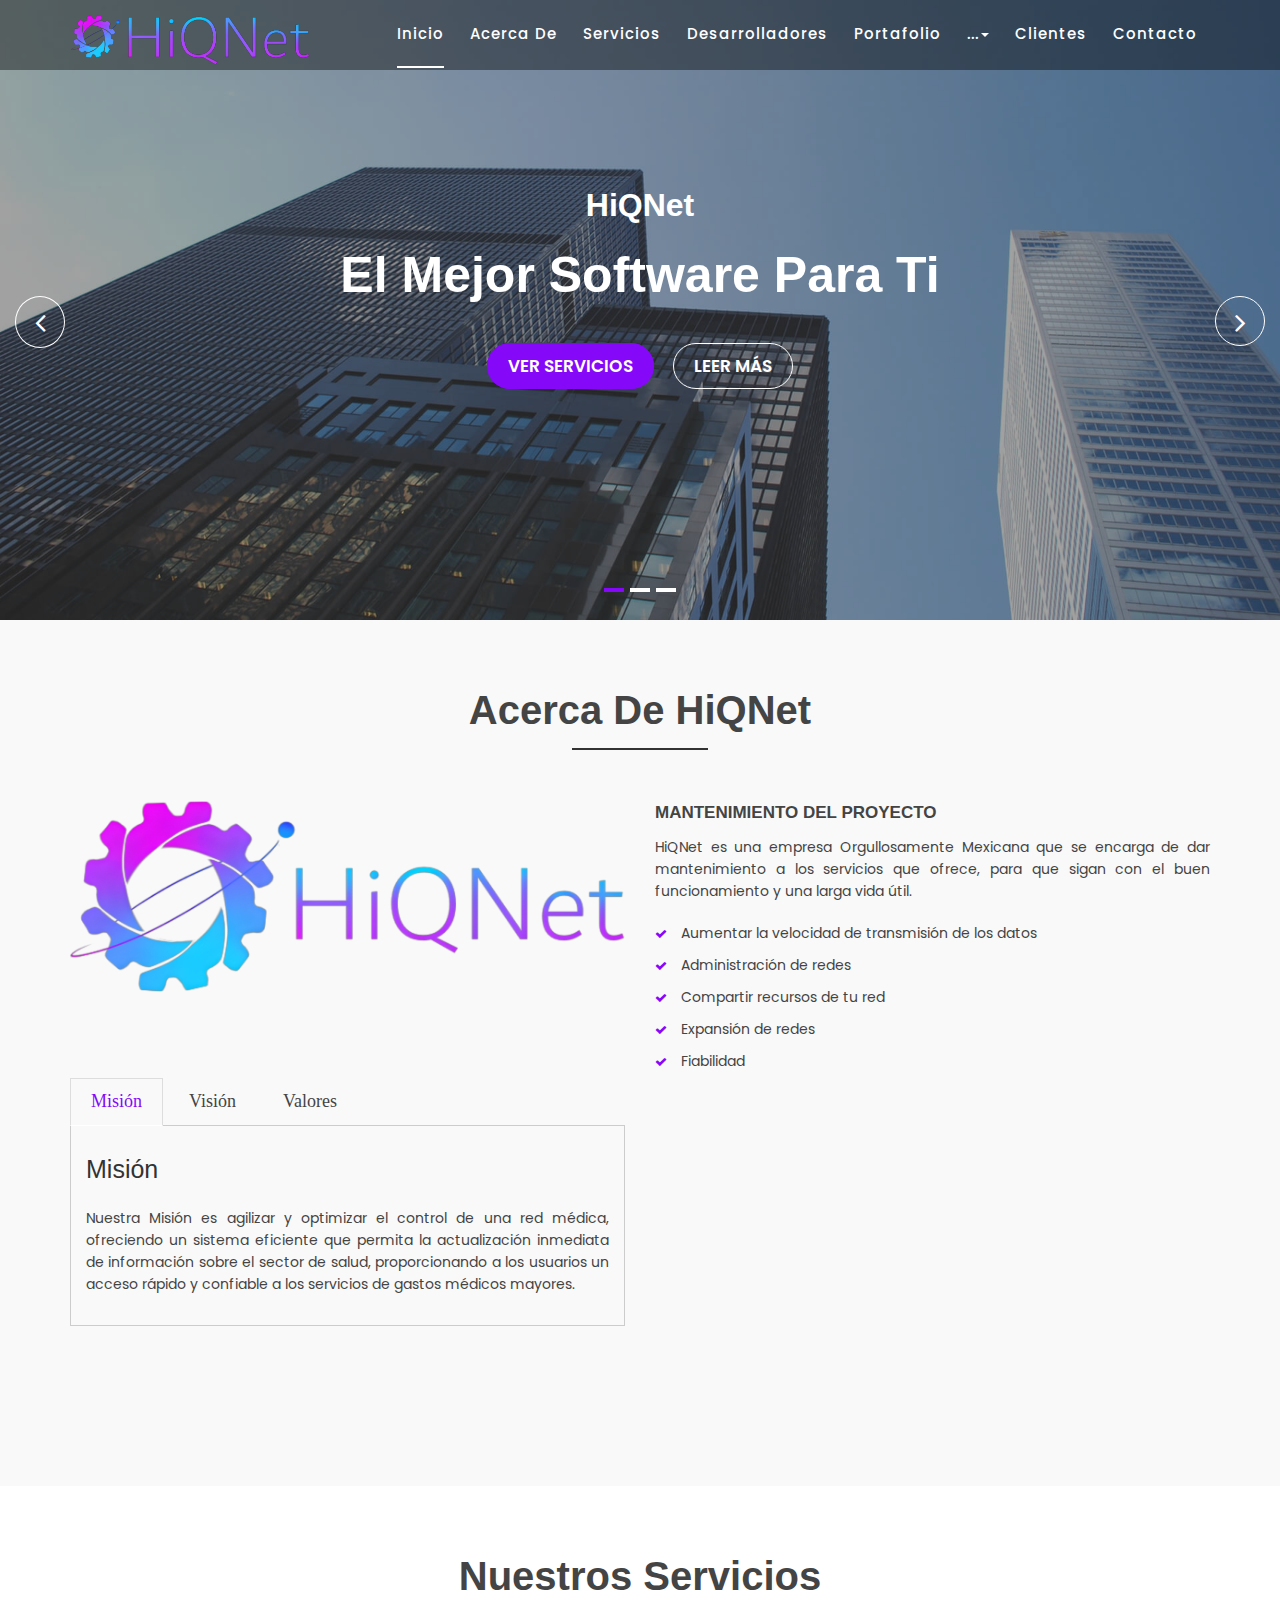
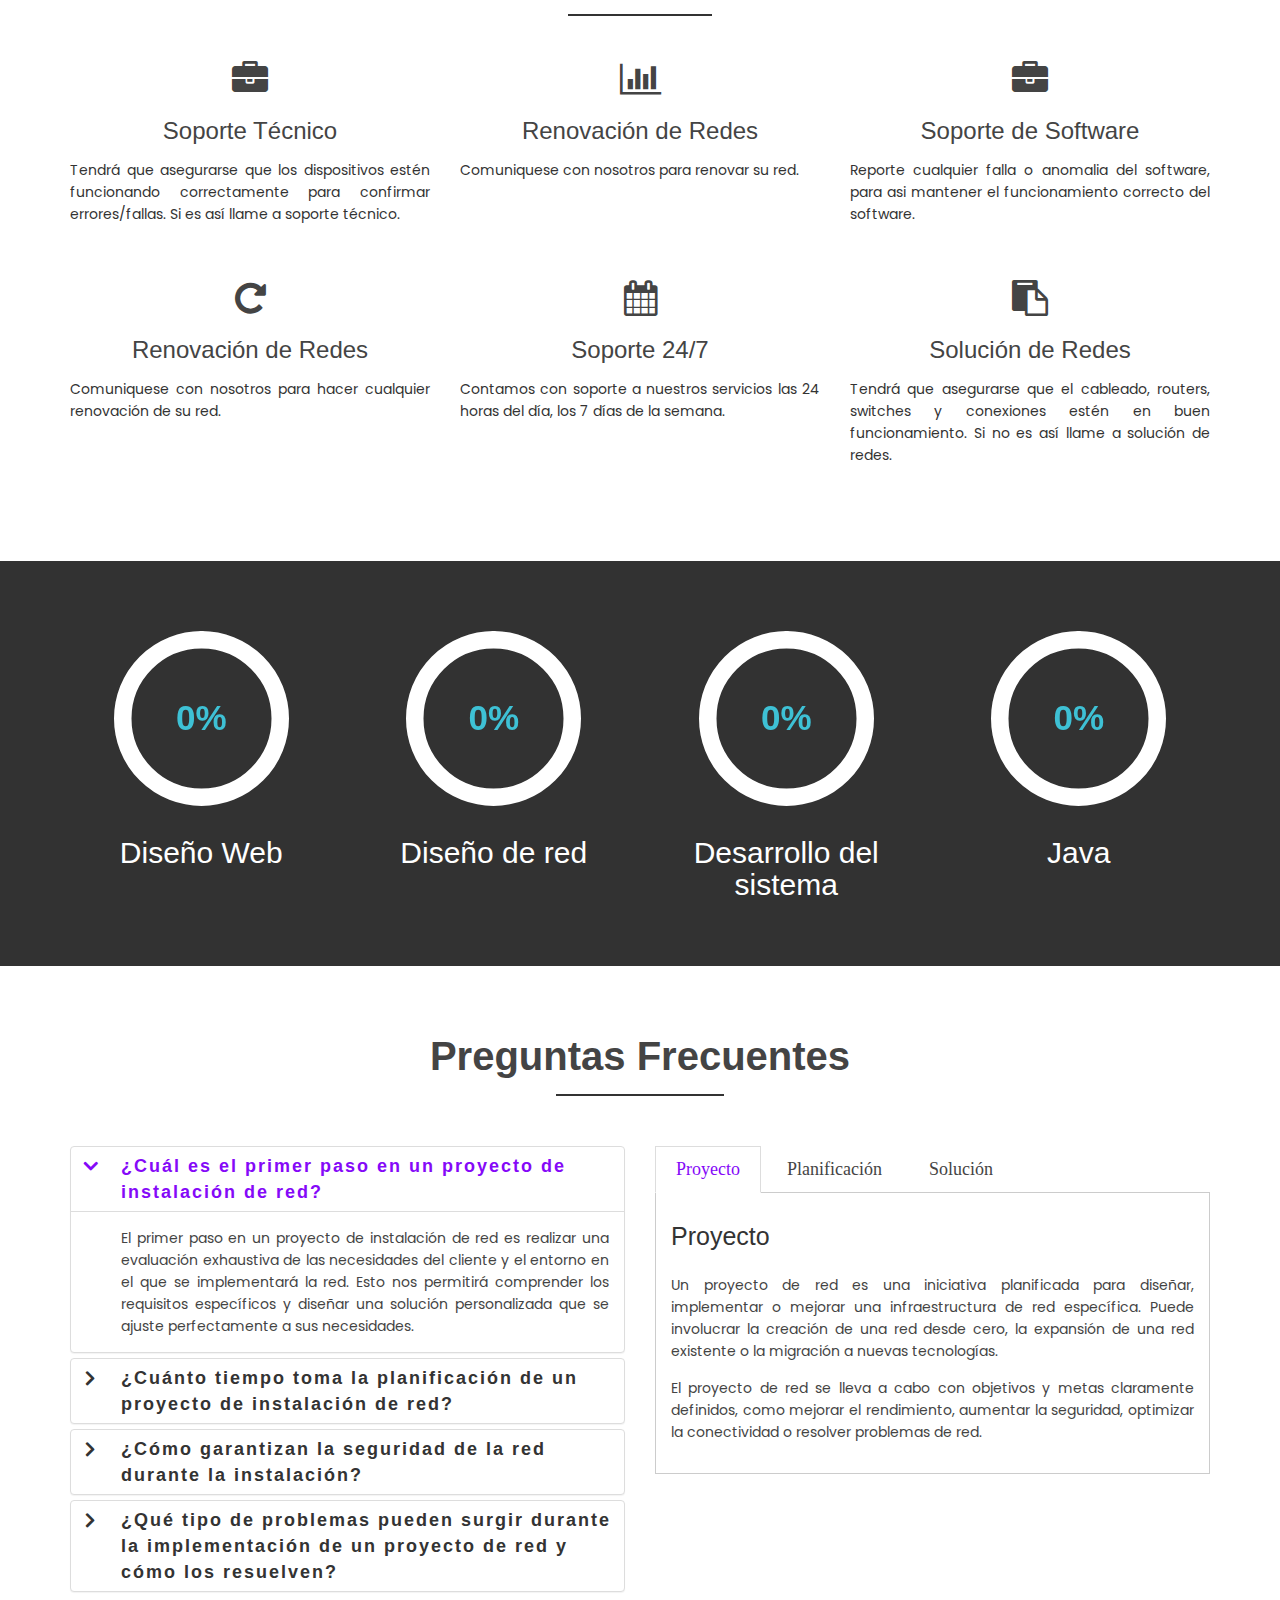
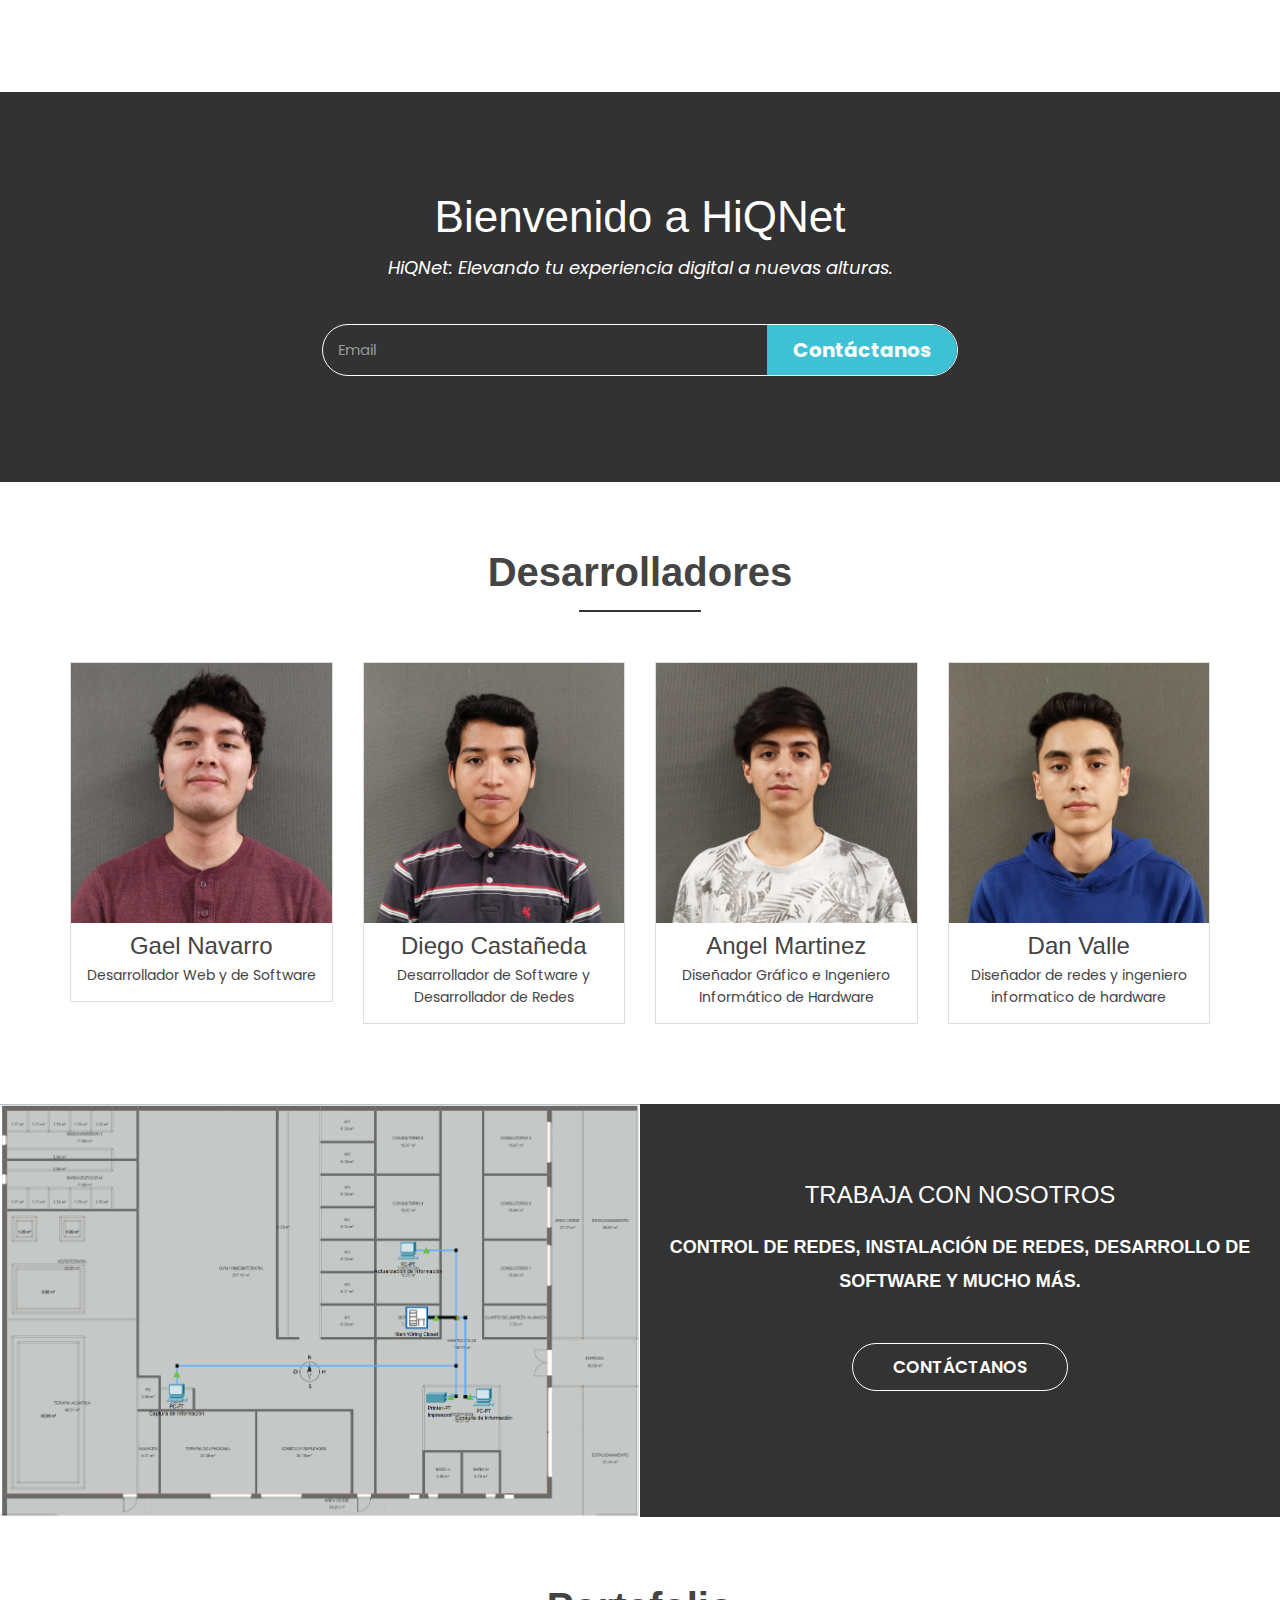
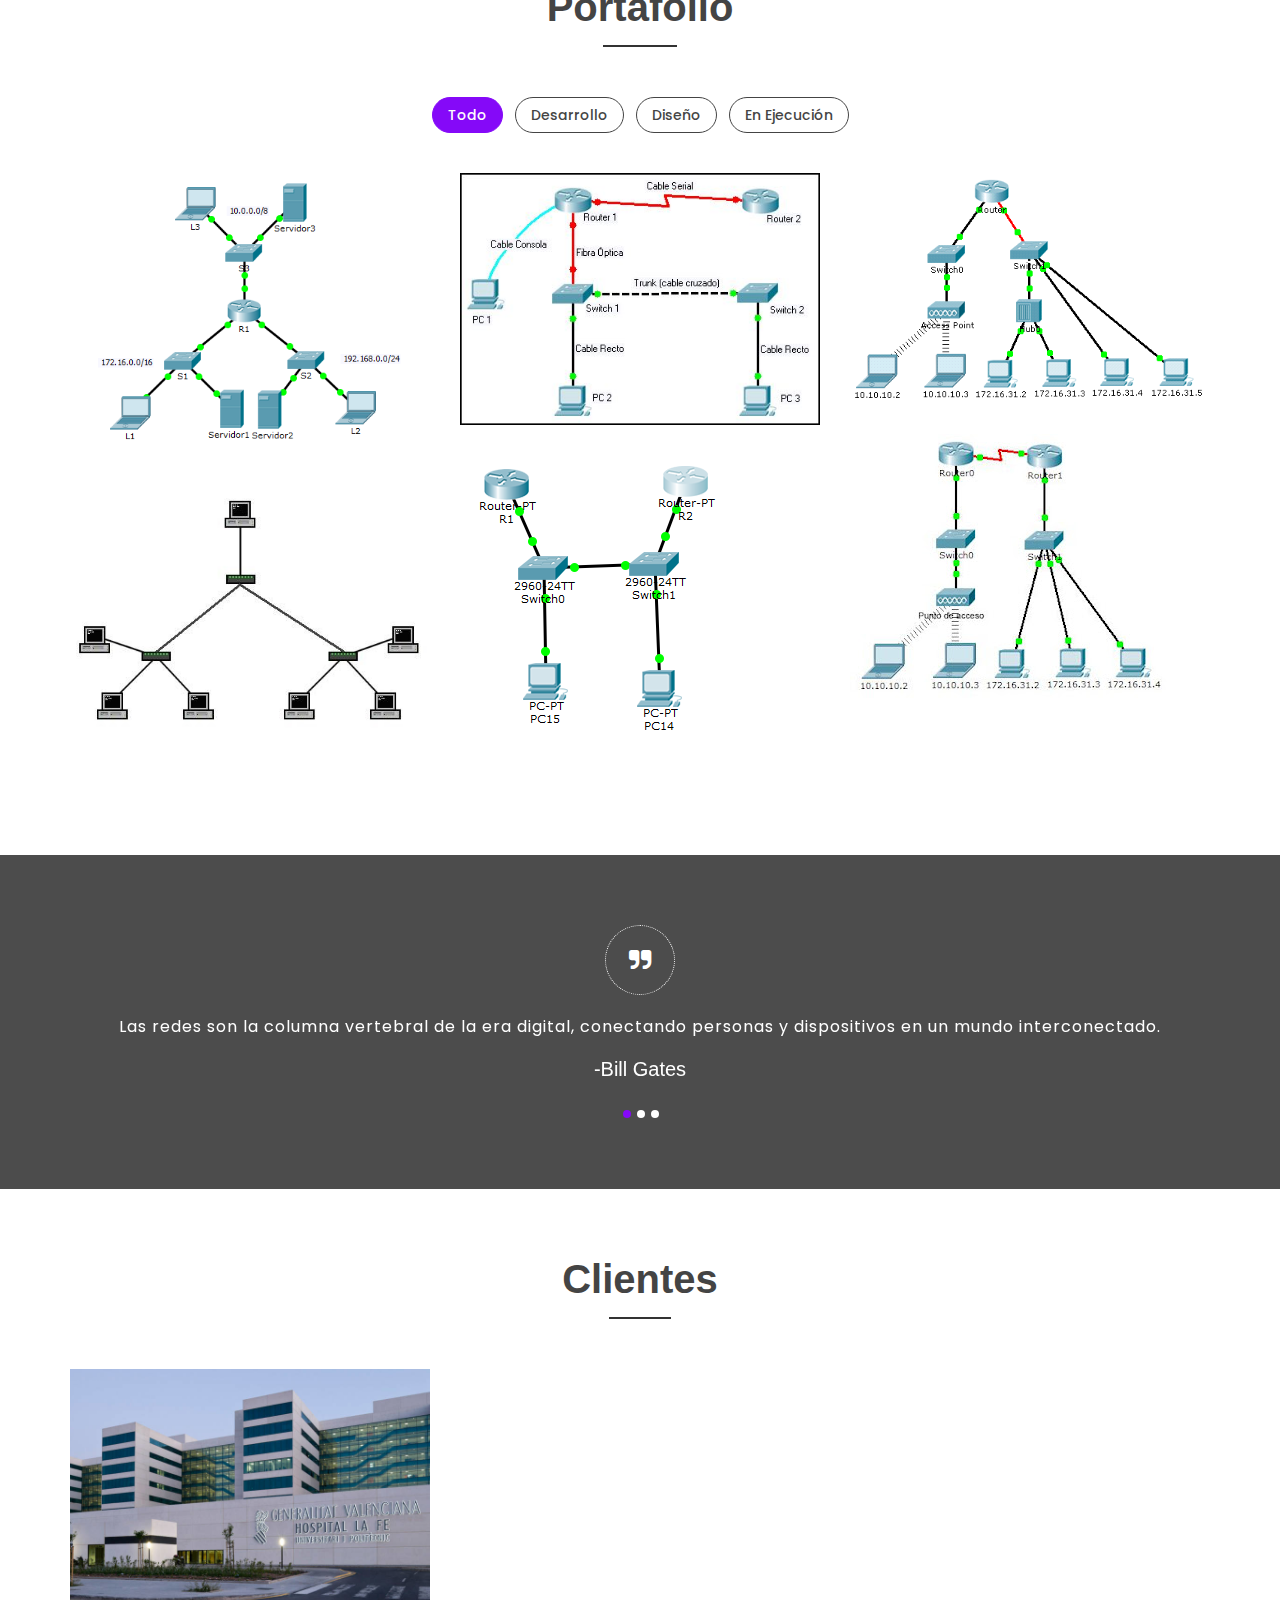
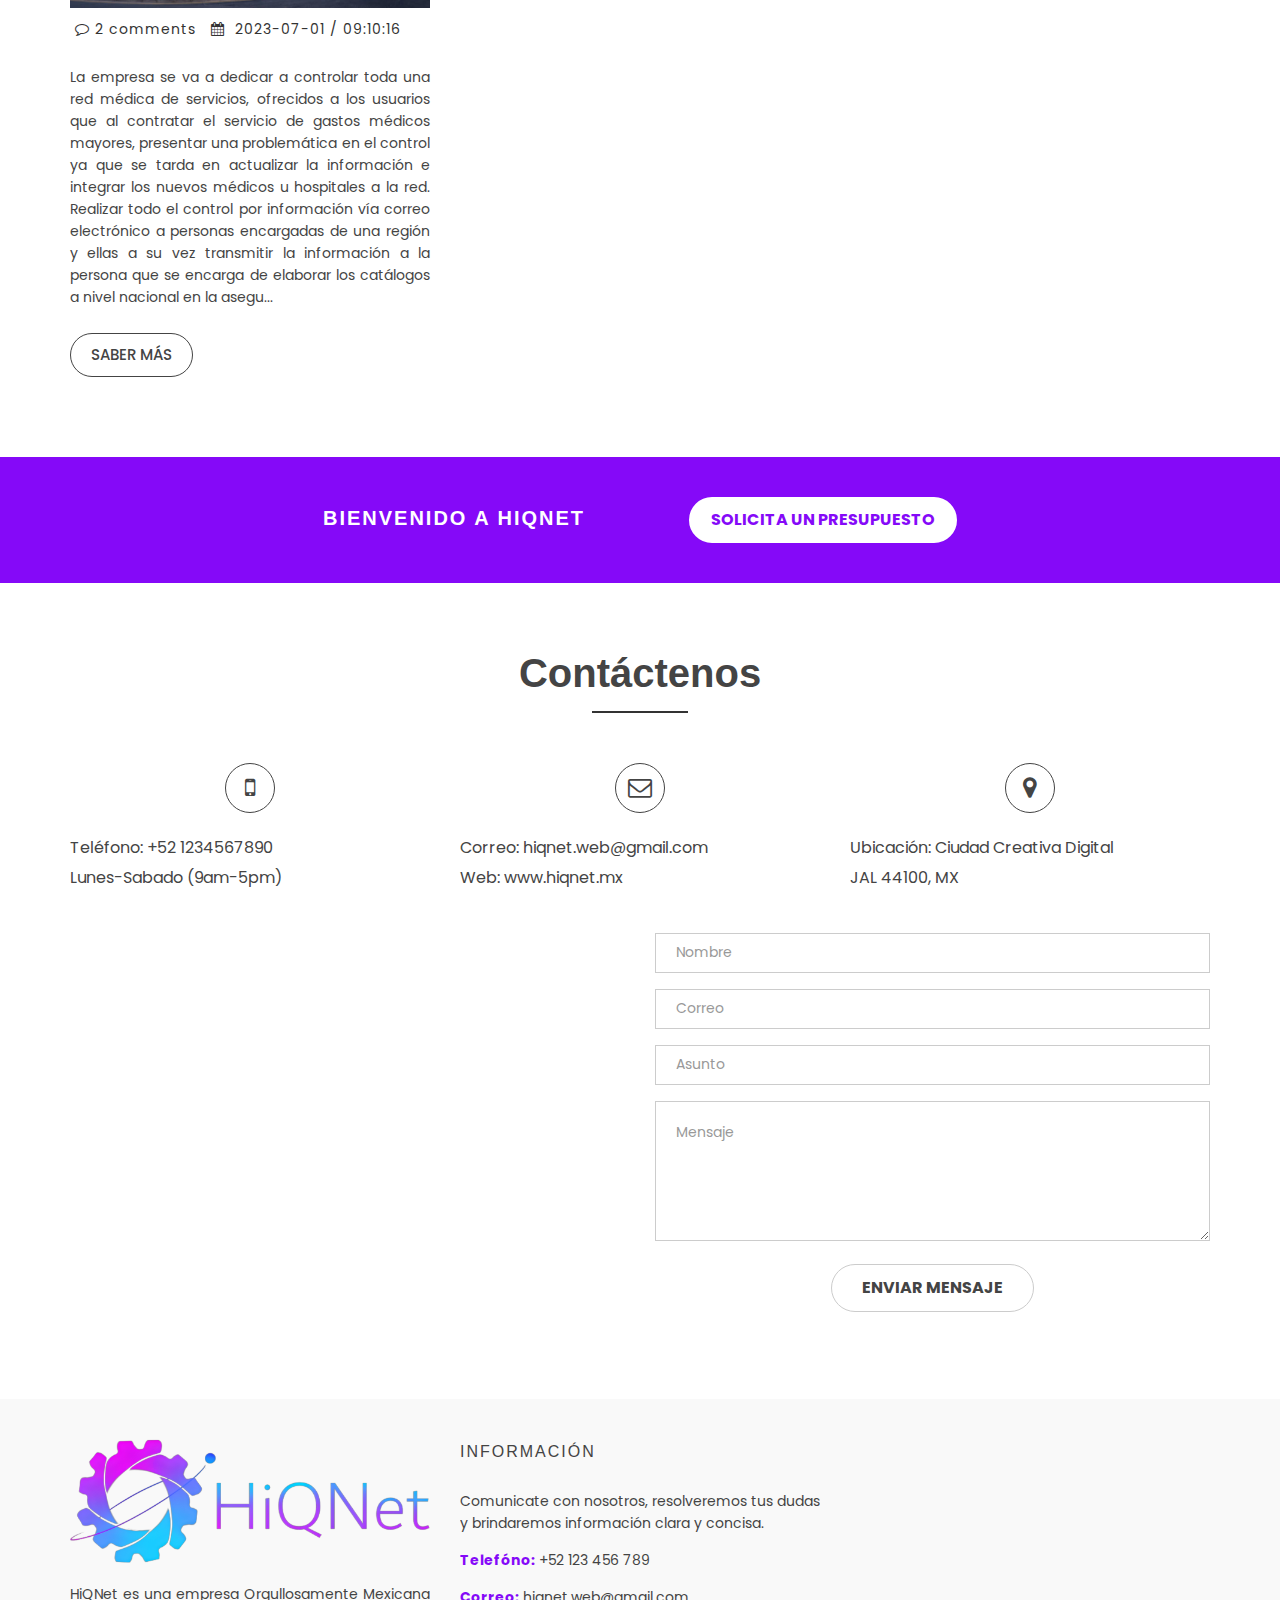
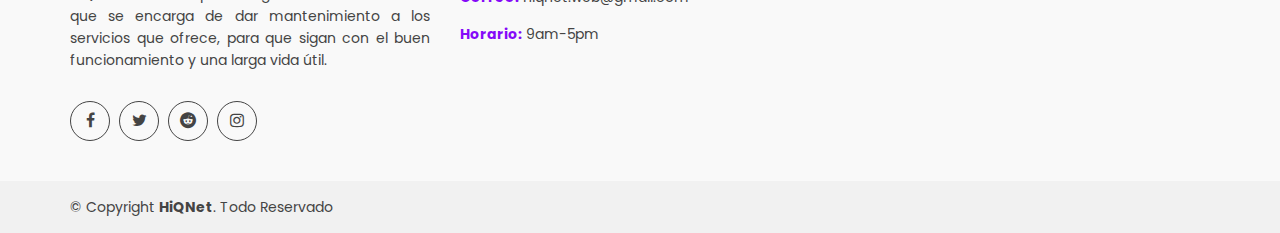
==== index.html @ 64ba93f2 "initial commit" ====
<!doctype html>
<html lang="en">
<head>
  <meta charset="utf-8">
  <title>HiQNet</title>
  <meta content="width=device-width, initial-scale=1.0" name="viewport">
  <meta content="" name="keywords">
  <meta content="" name="description">

  <!-- Favicons -->
  <link href="img/about/engranaje_minis.png" rel="icon">
  <link href="img/apple-touch-icon.png" rel="apple-touch-icon">

  <!-- Google Fonts -->
  <link rel="preconnect" href="https://fonts.googleapis.com">
  <link rel="preconnect" href="https://fonts.gstatic.com" crossorigin>
  <link href="https://fonts.googleapis.com/css2?family=Poppins:ital,wght@0,200;0,300;0,400;0,500;0,700;0,800;0,900;1,200;1,300;1,400;1,600&display=swap" rel="stylesheet">
  <!-- Bootstrap CSS File -->
  <link href="lib/bootstrap/css/bootstrap.min.css" rel="stylesheet">

  <!-- Librerias CSS -->
  <link href="lib/nivo-slider/css/nivo-slider.css" rel="stylesheet">
  <link href="lib/owlcarousel/owl.carousel.css" rel="stylesheet">
  <link href="lib/owlcarousel/owl.transitions.css" rel="stylesheet">
  <link href="lib/font-awesome/css/font-awesome.min.css" rel="stylesheet">
  <link href="lib/animate/animate.min.css" rel="stylesheet">
  <link href="lib/venobox/venobox.css" rel="stylesheet">

  <!-- Nivo Slider Theme -->
  <link href="css/nivo-slider-theme.css" rel="stylesheet">

  <!-- Main Css -->
  <link href="css/style.css" rel="stylesheet">

  <!-- Responsive Stylesheet File -->
  <link href="css/responsive.css" rel="stylesheet">
</head>

<body data-spy="scroll" data-target="#navbar-example">

  <div id="preloader"></div>

  <header>
    <!-- header-area start -->
    <div id="sticker" class="header-area">
      <div class="container">
        <div class="row">
          <div class="col-md-12 col-sm-12">

            <!-- Navigation -->
            <nav class="navbar navbar-default">
              <!-- Brand and toggle get grouped for better mobile display -->
              <div class="navbar-header">
                <button type="button" class="navbar-toggle collapsed" data-toggle="collapse" data-target=".bs-example-navbar-collapse-1" aria-expanded="false">
										<span class="sr-only">HiQNet</span>
										<span class="icon-bar"></span>
										<span class="icon-bar"></span>
										<span class="icon-bar"></span>
									</button>
                <!-- Brand -->
                <a class="navbar-brand page-scroll sticky-logo" href="index.html">
                  <h1><span></span></h1>
                  <!-- Uncomment below if you prefer to use an image logo -->
                  <img src="img/about/HiQNet3.webp" width= "240px" height="50px" alt="">
								</a>
              </div>
              <!-- Collect the nav links, forms, and other content for toggling -->
              <div class="collapse navbar-collapse main-menu bs-example-navbar-collapse-1" id="navbar-example">
                <ul class="nav navbar-nav navbar-right">
                  <li class="active">
                    <a class="page-scroll" href="#home">Inicio</a>
                  </li>
                  <li>
                    <a class="page-scroll" href="#about">Acerca de</a>
                  </li>
                  <li>
                    <a class="page-scroll" href="#services">Servicios</a>
                  </li>
                  <li>
                    <a class="page-scroll" href="#team">Desarrolladores</a>
                  </li>
                  <li>
                    <a class="page-scroll" href="#portfolio">Portafolio</a>
                  </li>

                  <li class="dropdown"><a href="#" class="dropdown-toggle" data-toggle="dropdown">...<span class="caret"></span></a>
                    <ul class="dropdown-menu" role="menu">
                      <li><a href=# >Sistema de Red Médica</a></li>
                      <li><a href=# >Pendiente...</a></li>
                    </ul>
                  </li>

                  <li>
                    <a class="page-scroll" href="#blog">Clientes</a>
                  </li>
                  <li>
                    <a class="page-scroll" href="#contact">Contacto</a>
                  </li>
                </ul>
              </div>
              <!-- navbar-collapse -->
            </nav>
            <!-- END: Navigation -->
          </div>
        </div>
      </div>
    </div>
    <!-- header-area end -->
  </header>
  <!-- header end -->

  <!-- Start Slider Area -->
  <div id="home" class="slider-area">
    <div class="bend niceties preview-2">
      <div id="ensign-nivoslider" class="slides">
        <img src="img/slider/slider1.jpg" alt="" title="#slider-direction-1" />
        <img src="img/slider/slider2.jpg" alt="" title="#slider-direction-2" />
        <img src="img/slider/slider3.jpg" alt="" title="#slider-direction-3" />
      </div>

      <!-- direction 1 -->
      <div id="slider-direction-1" class="slider-direction slider-one">
        <div class="container">
          <div class="row">
            <div class="col-md-12 col-sm-12 col-xs-12">
              <div class="slider-content">
                <!-- layer 1 -->
                <div class="layer-1-1 hidden-xs wow slideInDown" data-wow-duration="2s" data-wow-delay=".2s">
                  
                  <h2 class="title1">HiQNet</h2>
                </div>
                <!-- layer 2 -->
                <div class="layer-1-2 wow slideInUp" data-wow-duration="2s" data-wow-delay=".1s">
                  <h1 class="title2">El Mejor Software Para Ti</h1>
                </div>
                <!-- layer 3 -->
                <div class="layer-1-3 hidden-xs wow slideInUp" data-wow-duration="2s" data-wow-delay=".2s">
                  <a class="ready-btn right-btn page-scroll" href="#services">Ver Servicios</a>
                  <a class="ready-btn page-scroll" href="#about">Leer Más</a>
                </div>
              </div>
            </div>
          </div>
        </div>
      </div>

      <!-- direction 2 -->
      <div id="slider-direction-2" class="slider-direction slider-two">
        <div class="container">
          <div class="row">
            <div class="col-md-12 col-sm-12 col-xs-12">
              <div class="slider-content text-center">
                <!-- layer 1 -->
                <div class="layer-1-1 hidden-xs wow slideInUp" data-wow-duration="2s" data-wow-delay=".2s">
                  <h2 class="title1">HiQNet </h2>
                </div>
                <!-- layer 2 -->
                <div class="layer-1-2 wow slideInUp" data-wow-duration="2s" data-wow-delay=".1s">
                  <h1 class="title2">Elevando tu experiencia digital a nuevas alturas.</h1>
                </div>
                <!-- layer 3 -->
                <div class="layer-1-3 hidden-xs wow slideInUp" data-wow-duration="2s" data-wow-delay=".2s">
                  <a class="ready-btn right-btn page-scroll" href="#services">Ver Servicios</a>
                  <a class="ready-btn page-scroll" href="#about">Leer Más</a>
                </div>
              </div>
            </div>
          </div>
        </div>
      </div>

      <!-- direction 3 -->
      <div id="slider-direction-3" class="slider-direction slider-two">
        <div class="container">
          <div class="row">
            <div class="col-md-12 col-sm-12 col-xs-12">
              <div class="slider-content">
                <!-- layer 1 -->
                <div class="layer-1-1 hidden-xs wow slideInUp" data-wow-duration="2s" data-wow-delay=".2s">
                  <h2 class="title1"></h2>
                </div>
                <!-- layer 2 -->
                <div class="layer-1-2 wow slideInUp" data-wow-duration="2s" data-wow-delay=".1s">
                  <h1 class="title2">Confía en la red de expertos: HiQNet, la elección inteligente.</h1>
                </div>
                <!-- layer 3 -->
                <div class="layer-1-3 hidden-xs wow slideInUp" data-wow-duration="2s" data-wow-delay=".2s">
                  <a class="ready-btn right-btn page-scroll" href="#services">Ver Servicios</a>
                  <a class="ready-btn page-scroll" href="#about">Leer Más</a>
                </div>
              </div>
            </div>
          </div>
        </div>
      </div>
    </div>
  </div>
  <!-- End Slider Area -->

  <!-- Start About area -->
  <div id="about" class="about-area area-padding">
    <div class="container">
      <div class="row">
        <div class="col-md-12 col-sm-12 col-xs-12">
          <div class="section-headline text-center">
            <h2>Acerca de HiQNet</h2>
          </div>
        </div>
      </div>
      <div class="row">
        <!-- single-well start-->
        <div class="col-md-6 col-sm-6 col-xs-12">
          <div class="well-left">
            <div class="single-well">
              <a href="#">
                <img src="img/about/logo.webp" width= "700px"height="200px"alt="">
								</a>
            </div>
          </div>
        </div>
        <!-- single-well end-->
        <div class="col-md-6 col-sm-6 col-xs-12">
          <div class="well-middle">
            <div class="single-well">
              <a href="#">
                <h4 class="sec-head">Mantenimiento del Proyecto</h4>
              </a>
              <p>
                HiQNet es una empresa Orgullosamente Mexicana que se encarga de dar mantenimiento a los servicios que ofrece, para que sigan con el buen funcionamiento y una larga vida útil.
              </p>
              <ul>
                <li>
                  <i class="fa fa-check"></i> Aumentar la velocidad de transmisión de los datos
                </li>
                <li>
                  <i class="fa fa-check"></i> Administración de redes
                </li>
                <li>
                  <i class="fa fa-check"></i> Compartir recursos de tu red
                </li>
                <li>
                  <i class="fa fa-check"></i> Expansión de redes
                </li>
                <li>
                  <i class="fa fa-check"></i> Fiabilidad
                </li>
              </ul>
            </div>
          </div>
        </div>
        
        <!-- End col-->
        <div class="faq-area area-padding">
          <div class="container">
            <div class="row">
              <div class="col-md-12 col-sm-12 col-xs-12">
                <div class="section-headline text-center">
                </div>
              </div>
            </div>
            <div class="row">
              
              <div class="col-md-6 col-sm-6 col-xs-12">
                <div class="tab-menu">
                  <!-- Nav tabs -->
                  <ul class="nav nav-tabs" role="tablist">
                    <li class="active">
                      <a href="#p-view-1" role="tab" data-toggle="tab">Misión</a>
                    </li>
                    <li>
                      <a href="#p-view-2" role="tab" data-toggle="tab">Visión</a>
                    </li>
                    <li>
                      <a href="#p-view-3" role="tab" data-toggle="tab">Valores</a>
                    </li>
                  </ul>
                </div>
                <div class="tab-content">
                  <div class="tab-pane active" id="p-view-1">
                    <div class="tab-inner">
                      <div class="event-content head-team">
                        <h4>Misión</h4>
                        <p>Nuestra Misión es agilizar y optimizar
                          el control de una red médica,
                          ofreciendo un sistema eficiente que
                          permita la actualización inmediata de
                          información sobre el sector de salud,
                          proporcionando a los usuarios un
                          acceso rápido y confiable a los
                          servicios de gastos médicos mayores.</p>
                      </div>
                    </div>
                  </div>
                  <div class="tab-pane" id="p-view-2">
                    <div class="tab-inner">
                      <div class="event-content head-team">
                        <h4>Visión</h4>
                        <p>Nos esforzamos por convertirnos en líderes del control de redes
                          médicas, brindando soluciones tecnológicas que mejoren la
                          eficiencia y la calidad de los servicios de salud, y permitan la
                          atención médica más accesible y oportuna para los usuarios en
                          todo momento.
                          </p>
                      </div>
                    </div>
                  </div>
                  <div class="tab-pane" id="p-view-3">
                    <div class="tab-inner">
                      <div class="event-content head-team">
                        <h4>Valores</h4>
                        <br>
            <h4>Excelencia</h4>
            <p>
                Nos comprometemos a ofrecer soluciones de control de redes
                médicas que cumplan con los más altos estándares de calidad y precisión.
            </p>
            <h4>Agilidad</h4>
            <p>
                Buscamos agilizar los procesos de actualización de información médica,
                brindando un sistema que permita una rápida integración de nuevos hospitales y médicos a la red.
            </p>
            <h4>Confianza</h4>
            <p>
                Nos esforzamos por establecer relaciones sólidad con nuestros clientes y usuarios,
                garantizando la confidencialidad y seguridad de la información médica.
            </p>
            <h4>Innovación</h4>
            <p>
                Promovemos constantemente la innovación tecnológica para mejorar continuamente nuestros servicios
                y adaptamos las necesidades cambiantes del sector de la salud.
            </p>
            <h4>Colaboración</h4>
            <p>
                Fomentamos el trabajo en equipo y la colaboración con todos los actores involucrados en la red médica,
                buscando alcanzar objetivos comunes y brindar un servicio integral y coordinado.
            </p>
                      </div>
                    </div>
                  </div>
                </div>
              </div>
            </div>
            <!-- end Row -->
          </div>
        </div>
        <!-- End Faq Area -->
      </div>
    </div>
    
    
  </div>
  <!-- End About area -->

  <div id="services" class="services-area area-padding">
    <div class="container">
      <div class="row">
        <div class="col-md-12 col-sm-12 col-xs-12">
          <div class="section-headline services-head text-center">
            <h2>Nuestros Servicios</h2>
          </div>
        </div>
      </div>
      <div class="row text-center">
        <div class="services-contents">
          <!-- Start Left services -->
          <div class="col-md-4 col-sm-4 col-xs-12">
            <div class="about-move">
              <div class="services-details">
                <div class="single-services">
                  <a class="services-icon" href="#">
											<i class="fa fa-briefcase"></i>
										</a>
                  <h4>Soporte Técnico</h4>
                  <p>
                    Tendrá que asegurarse que los dispositivos estén funcionando correctamente para confirmar errores/fallas. Si es así llame a soporte técnico.
                  </p>
                </div>
              </div>
              <!-- end about-details -->
            </div>
          </div>
          <div class="col-md-4 col-sm-4 col-xs-12">
            <div class="about-move">
              <div class="services-details">
                <div class="single-services">
                  <a class="services-icon" href="#">
											<i class="fa fa-bar-chart"></i>
										</a>
                  <h4>Renovación de Redes</h4>
                  <p>
                    Comuniquese con nosotros para renovar su red.
                  </p>
                </div>
              </div>
              <!-- end about-details -->
            </div>
          </div>
          <div class="col-md-4 col-sm-4 col-xs-12">
            <div class="about-move">
              <div class="services-details">
                <div class="single-services">
                  <a class="services-icon" href="#">
											<i class="fa fa-briefcase"></i>
										</a>
                  <h4>Soporte de Software</h4>
                  <p>
                    Reporte cualquier falla o anomalia del software, para asi mantener el funcionamiento correcto del software.
                  </p>
                </div>
              </div>
              <!-- end about-details -->
            </div>
          </div>
          
          <div class="col-md-4 col-sm-4 col-xs-12">
            <div class="about-move">
              <div class="services-details">
                <div class="single-services">
                  <a class="services-icon" href="#">
							<i class="fa fa-repeat"></i>
										</a>
                  <h4>Renovación de Redes</h4>
                  <p>
                    Comuniquese con nosotros para hacer cualquier renovación de su red.
                  </p>
                </div>
              </div>
            </div>
          </div>
          <!-- End Left services -->
          <div class="col-md-4 col-sm-4 col-xs-12">
            <!-- end col-md-4 -->
            <div class=" about-move">
              <div class="services-details">
                <div class="single-services">
                  <a class="services-icon" href="#">
											<i class="fa fa-calendar"></i>
										</a>
                  <h4>Soporte 24/7</h4>
                  <p>
                    Contamos con soporte a nuestros servicios las 24 horas del día, los 7 días de la semana.
                  </p>
                </div>
              </div>
              <!-- end about-details -->
            </div>
          </div>
          
         
          <div class="col-md-4 col-sm-4 col-xs-12">
            <div class="about-move">
              <div class="services-details">
                <div class="single-services">
                  <a class="services-icon" href="#">
											<i class="fa fa-clipboard"></i>
										</a>
                  <h4>Solución de Redes</h4>
                  <p>
                    Tendrá que asegurarse que el cableado, routers, switches y conexiones estén en buen funcionamiento.
                    Si no es así llame a solución de redes.</p>
                </div>
              </div>
              <!-- end about-details -->
            </div>
          </div>
          
          
          <!-- End Left services -->
          
        </div>
      </div>
    </div>
  </div>
  <!-- End Service area -->

  <!-- our-skill-area start -->
  <div class="our-skill-area fix hidden-sm">
    <div class="test-overly"></div>
    <div class="skill-bg area-padding-2">
      <div class="container">
        <!-- section-heading end -->
        <div class="row">
          <div class="skill-text">
            <!-- single-skill start -->
            <div class="col-xs-12 col-sm-3 col-md-3 text-center">
              <div class="single-skill">
                <div class="progress-circular">
                  <input type="text" class="knob" value="0" data-rel="100" data-linecap="round" data-width="175" data-bgcolor="#fff" data-fgcolor="#3EC1D5" data-thickness=".20" data-readonly="true" disabled>
                  <h3 class="progress-h4">Diseño Web</h3>
                </div>
              </div>
            </div>
            <!-- single-skill end -->
            <!-- single-skill start -->
            <div class="col-xs-12 col-sm-3 col-md-3 text-center">
              <div class="single-skill">
                <div class="progress-circular">
                  <input type="text" class="knob" value="0" data-rel="100" data-linecap="round" data-width="175" data-bgcolor="#fff" data-fgcolor="#3EC1D5" data-thickness=".20" data-readonly="true" disabled>
                  <h3 class="progress-h4">Diseño de red</h3>
                </div>
              </div>
            </div>
            <!-- single-skill end -->
            <!-- single-skill start -->
            <div class="col-xs-12 col-sm-3 col-md-3 text-center">
              <div class="single-skill">
                <div class="progress-circular">
                  <input type="text" class="knob" value="0" data-rel="85" data-linecap="round" data-width="175" data-bgcolor="#fff" data-fgcolor="#3EC1D5" data-thickness=".20" data-readonly="true" disabled>
                  <h3 class="progress-h4">Desarrollo del sistema</h3>
                </div>
              </div>
            </div>
            <!-- single-skill end -->
            <!-- single-skill start -->
            <div class="col-xs-12 col-sm-3 col-md-3 text-center">
              <div class="single-skill">
                <div class="progress-circular">
                  <input type="text" class="knob" value="0" data-rel="85" data-linecap="round" data-width="175" data-bgcolor="#fff" data-fgcolor="#3EC1D5" data-thickness=".20" data-readonly="true" disabled>
                  <h3 class="progress-h4">Java</h3>
                </div>
              </div>
            </div>
            <!-- single-skill end -->
          </div>
        </div>
      </div>
    </div>
  </div>
  <!-- our-skill-area end -->

  <!-- Faq area start -->
  <div class="faq-area area-padding">
    <div class="container">
      <div class="row">
        <div class="col-md-12 col-sm-12 col-xs-12">
          <div class="section-headline text-center">
            <h2>Preguntas Frecuentes</h2>
          </div>
        </div>
      </div>
      <div class="row">
        <div class="col-md-6 col-sm-6 col-xs-12">
          <div class="faq-details">
            <div class="panel-group" id="accordion">
              <!-- Panel Default -->
              <div class="panel panel-default">
                <div class="panel-heading">
                  <h4 class="check-title">
											<a data-toggle="collapse" class="active" data-parent="#accordion" href="#check1">
                                                <span class="acc-icons"></span>¿Cuál es el primer paso en un proyecto de instalación de red?
											</a>
										</h4>
                </div>
                <div id="check1" class="panel-collapse collapse in">
                  <div class="panel-body">
                    <p>
                      El primer paso en un proyecto de instalación de red es realizar una evaluación exhaustiva de las necesidades del cliente y el entorno en el que se implementará la red. Esto nos permitirá comprender los requisitos específicos y diseñar una solución personalizada que se ajuste perfectamente a sus necesidades.
                    </p>
                  </div>
                </div>
              </div>
              <!-- End Panel Default -->
              <!-- Panel Default -->
              <div class="panel panel-default">
                <div class="panel-heading">
                  <h4 class="check-title">
											<a data-toggle="collapse" data-parent="#accordion" href="#check2">
                                                <span class="acc-icons"></span> ¿Cuánto tiempo toma la planificación de un proyecto de instalación de red?
											</a>
										</h4>
                </div>
                <div id="check2" class="panel-collapse collapse">
                  <div class="panel-body">
                    <p>
                      El tiempo de planificación varía según el alcance y la complejidad del proyecto. En general, la planificación puede llevar desde unos días hasta varias semanas, dependiendo de factores como el tamaño de la red, la infraestructura existente y los requisitos técnicos específicos del cliente.
                  </div>
                </div>
              </div>
              <!-- End Panel Default -->
              <!-- Panel Default -->
              <div class="panel panel-default">
                <div class="panel-heading">
                  <h4 class="check-title">
											<a data-toggle="collapse" data-parent="#accordion" href="#check3">
                                                <span class="acc-icons"></span>¿Cómo garantizan la seguridad de la red durante la instalación?
											</a>
										</h4>
                </div>
                <div id="check3" class="panel-collapse collapse ">
                  <div class="panel-body">
                    <p>
                      La seguridad es una prioridad en nuestros proyectos de instalación de red. Implementamos medidas de seguridad avanzadas, como firewalls, cifrado de datos y políticas de acceso restringido. Además, realizamos pruebas exhaustivas para identificar y solucionar posibles vulnerabilidades antes de que la red entre en funcionamiento.
                    </p>
                  </div>
                </div>
              </div>
              <!-- End Panel Default -->
              <!-- Panel Default -->
              <div class="panel panel-default">
                <div class="panel-heading">
                  <h4 class="check-title">
											<a data-toggle="collapse" data-parent="#accordion" href="#check4">
                                                <span class="acc-icons"></span>¿Qué tipo de problemas pueden surgir durante la implementación de un proyecto de red y cómo los resuelven?
											</a>
										</h4>
                </div>
                <div id="check4" class="panel-collapse collapse">
                  <div class="panel-body">
                    <p>
                      Durante la implementación, pueden surgir problemas como incompatibilidad de dispositivos, interferencia de señal o problemas de rendimiento. Nuestro equipo técnico altamente capacitado cuenta con la experiencia para resolver estos problemas de manera rápida y eficiente, utilizando herramientas de diagnóstico avanzadas y ajustando la configuración de la red según sea necesario.
                    </p>
                  </div>
                </div>
              </div>
              <!-- End Panel Default -->
            </div>
          </div>
        </div>
        <div class="col-md-6 col-sm-6 col-xs-12">
          <div class="tab-menu">
            <!-- Nav tabs -->
            <ul class="nav nav-tabs" role="tablist">
              <li class="active">
                <a href="#p-view-4" role="tab" data-toggle="tab">Proyecto</a>
              </li>
              <li>
                <a href="#p-view-5" role="tab" data-toggle="tab">Planificación</a>
              </li>
              <li>
                <a href="#p-view-6" role="tab" data-toggle="tab">Solución</a>
              </li>
            </ul>
          </div>
          <div class="tab-content">
            <div class="tab-pane active" id="p-view-4">
              <div class="tab-inner">
                <div class="event-content head-team">
                  <h4>Proyecto</h4>
                  <p>
                    Un proyecto de red es una iniciativa planificada para diseñar, implementar o mejorar una infraestructura de red específica. Puede involucrar la creación de una red desde cero, la expansión de una red existente o la migración a nuevas tecnologías.
                  </p>
                  <p>
                    El proyecto de red se lleva a cabo con objetivos y metas claramente definidos, como mejorar el rendimiento, aumentar la seguridad, optimizar la conectividad o resolver problemas de red.
                  </p>
                </div>
              </div>
            </div>
            <div class="tab-pane" id="p-view-5">
              <div class="tab-inner">
                <div class="event-content head-team">
                  <h4>Planificación</h4>
                  <p>
                    La planificación de red es un proceso crucial en el que se definen los detalles y requisitos para el diseño y la implementación de la infraestructura de red. Implica determinar la topología de red, la ubicación de dispositivos, los protocolos a utilizar, el tipo de cableado y otros componentes necesarios para asegurar que la red funcione de manera eficiente y cumpla con las necesidades del cliente.
                  </p>
                  <p>
                    La planificación de red tiene en cuenta la escalabilidad, la redundancia y la seguridad.
                </p>
                </div>
              </div>
            </div>
            <div class="tab-pane" id="p-view-6">
              <div class="tab-inner">
                <div class="event-content head-team">
                  <h4>Solución</h4>
                  <p>
                    La solución de red se refiere al enfoque integral y personalizado que se adopta para abordar los desafíos específicos de una red. Esto implica seleccionar los equipos y dispositivos de red adecuados, configurarlos de manera óptima y garantizar una integración eficiente con la infraestructura existente. 
                  </p>
                  <p>
                    La solución de red también incluye la implementación de medidas de seguridad adecuadas para proteger la red contra amenazas y garantizar la continuidad del servicio.
                  </p>
                </div>
              </div>
            </div>
          </div>
        </div>
      </div>
      <!-- end Row -->
    </div>
  </div>
  <!-- End Faq Area -->

  <!-- Start Wellcome Area -->
  <div class="wellcome-area">
    <div class="well-bg">
      <div class="test-overly"></div>
      <div class="container">
        <div class="row">
          <div class="col-md-12 col-sm-12 col-xs-12">
            <div class="wellcome-text">
              <div class="well-text text-center">
                <h2>Bienvenido a HiQNet</h2>
                <p class="frase">
                  HiQNet: Elevando tu experiencia digital a nuevas alturas.
                </p>
                <div class="subs-feilds">
                  <div class="suscribe-input">
                    <input type="email" class="email form-control width-80" id="sus_email" placeholder="Email">
                    <button type="submit" id="sus_submit" class="add-btn width-20">Contáctanos</button>
                    <div id="msg_Submit" class="h3 text-center hidden"></div>
                  </div>
                </div>
              </div>
            </div>
          </div>
        </div>
      </div>
    </div>
  </div>
  <!-- End Wellcome Area -->

  <!-- Start team Area -->
  <div id="team" class="our-team-area area-padding">
    <div class="container">
      <div class="row">
        <div class="col-md-12 col-sm-12 col-xs-12">
          <div class="section-headline text-center">
            <h2>Desarrolladores</h2>
          </div>
        </div>
      </div>
      <div class="row">
        <div class="team-top">
          <div class="col-md-3 col-sm-3 col-xs-12">
            <div class="single-team-member">
              <div class="team-img">
                <a href="#">
										<img src="img/team/gael.webp" alt="">
									</a>
                <div class="team-social-icon text-center">
                  <ul>
                    <li>
                      <a href="#">
													<i class="fa fa-facebook"></i>
												</a>
                    </li>
                    <li>
                      <a href="#">
													<i class="fa fa-twitter"></i>
												</a>
                    </li>
                    <li>
                      <a href="#">
													<i class="fa fa-instagram"></i>
												</a>
                    </li>
                  </ul>
                </div>
              </div>
              <div class="team-content text-center">
                <h4>Gael Navarro</h4>
                <p class="puesto">Desarrollador Web y de Software</p>
              </div>
            </div>
          </div>
          <!-- End column -->
          <div class="col-md-3 col-sm-3 col-xs-12">
            <div class="single-team-member">
              <div class="team-img">
                <a href="#">
										<img src="img/team/diego.webp" alt="">
									</a>
                <div class="team-social-icon text-center">
                  <ul>
                    <li>
                      <a href="#">
													<i class="fa fa-facebook"></i>
												</a>
                    </li>
                    <li>
                      <a href="#">
													<i class="fa fa-twitter"></i>
												</a>
                    </li>
                    <li>
                      <a href="#">
													<i class="fa fa-instagram"></i>
												</a>
                    </li>
                  </ul>
                </div>
              </div>
              <div class="team-content text-center">
                <h4>Diego Castañeda</h4>
                <p class="puesto">Desarrollador de Software y Desarrollador de Redes</p>
              </div>
            </div>
          </div>
          <!-- End column -->
          <div class="col-md-3 col-sm-3 col-xs-12">
            <div class="single-team-member">
              <div class="team-img">
                <a href="#">
										<img src="img/team/angel.webp" alt="">
									</a>
                <div class="team-social-icon text-center">
                  <ul>
                    <li>
                      <a href="#">
													<i class="fa fa-facebook"></i>
												</a>
                    </li>
                    <li>
                      <a href="#">
													<i class="fa fa-twitter"></i>
												</a>
                    </li>
                    <li>
                      <a href="#">
													<i class="fa fa-instagram"></i>
												</a>
                    </li>
                  </ul>
                </div>
              </div>
              <div class="team-content text-center">
                <h4>Angel Martinez</h4>
                <p class="puesto">Diseñador Gráfico e Ingeniero Informático de Hardware</p>
              </div>
            </div>
          </div>
          <!-- End column -->
          <div class="col-md-3 col-sm-3 col-xs-12">
            <div class="single-team-member">
              <div class="team-img">
                <a href="#">
										<img src="img/team/dan.webp" alt="">
									</a>
                <div class="team-social-icon text-center">
                  <ul>
                    <li>
                      <a href="#">
													<i class="fa fa-facebook"></i>
												</a>
                    </li>
                    <li>
                      <a href="#">
													<i class="fa fa-twitter"></i>
												</a>
                    </li>
                    <li>
                      <a href="#">
													<i class="fa fa-instagram"></i>
												</a>
                    </li>
                  </ul>
                </div>
              </div>
              <div class="team-content text-center">
                <h4>Dan Valle</h4>
                <p class="puesto">Diseñador de redes y ingeniero informatico de hardware</p>
              </div>
            </div>
          </div>
          <!-- End column -->
        </div>
      </div>
    </div>
  </div>
  <!-- End Team Area -->

  <!-- Start reviews Area -->
  <div class="reviews-area hidden-xs">
    <div class="work-us">
      <div class="work-left-text">
        <a href="#">
						<img src="img/about/2.png" alt="">
					</a>
      </div>
      <div class="work-right-text text-center">
        <h2>Trabaja con nosotros</h2>
        <h5>Control de redes, instalación de redes, desarrollo de software y mucho más.</h5>
        <a href="#contact" class="ready-btn">Contáctanos</a>
      </div>
    </div>
  </div>
  <!-- End reviews Area -->

  <!-- Start portfolio Area -->
  <div id="portfolio" class="portfolio-area area-padding fix">
    <div class="container">
      <div class="row">
        <div class="col-lg-12 col-md-12 col-sm-12 col-xs-12">
          <div class="section-headline text-center">
            <h2>Portafolio</h2>
          </div>
        </div>
      </div>
      <div class="row">
        <!-- Start Portfolio -page -->
        <div class="awesome-project-1 fix">
          <div class="col-lg-12 col-md-12 col-sm-12 col-xs-12">
            <div class="awesome-menu ">
              <ul class="project-menu">
                <li>
                  <a href="#" class="active" data-filter="*">Todo</a>
                </li>
                <li>
                  <a href="#" data-filter=".development">Desarrollo</a>
                </li>
                <li>
                  <a href="#" data-filter=".design">Diseño</a>
                </li>
                <li>
                  <a href="#" data-filter=".photo">En Ejecución</a>
                </li>
              </ul>
            </div>
          </div>
        </div>
        <div class="awesome-project-content">
          <!-- single-awesome-project start -->
          <div class="col-md-4 col-sm-4 col-xs-12 design development">
            <div class="single-awesome-project">
              <div class="awesome-img">
                <a href="#"><img src="img/portfolio/1.png" alt="" /></a>
                <div class="add-actions text-center">
                  <div class="project-dec">
                    <a class="venobox" data-gall="myGallery" href="img/portfolio/1.png">
                      <h4>Conmutación y Enrutamiento</h4>
                      <span>Red Lógica</span>
                    </a>
                  </div>
                </div>
              </div>
            </div>
          </div>
          <!-- single-awesome-project end -->
          <!-- single-awesome-project start -->
          <div class="col-md-4 col-sm-4 col-xs-12 photo">
            <div class="single-awesome-project">
              <div class="awesome-img">
                <a href="#"><img src="img/portfolio/2.jpg" alt="" /></a>
                <div class="add-actions text-center">
                  <div class="project-dec">
                    <a class="venobox" data-gall="myGallery" href="img/portfolio/2.jpg">
                      <h4>Armar Topologías de Red</h4>
                      <span>Packet Tracer</span>
                    </a>
                  </div>
                </div>
              </div>
            </div>
          </div>
          <!-- single-awesome-project end -->
          <!-- single-awesome-project start -->
          <div class="col-md-4 col-sm-4 col-xs-12 design">
            <div class="single-awesome-project">
              <div class="awesome-img">
                <a href="#"><img src="img/portfolio/3.png" alt="" /></a>
                <div class="add-actions text-center">
                  <div class="project-dec">
                    <a class="venobox" data-gall="myGallery" href="img/portfolio/3.png">
                      <h4>Identificar Direcciones MAC e IP</h4>
                      <span></span>
                    </a>
                  </div>
                </div>
              </div>
            </div>
          </div>
          <!-- single-awesome-project end -->
          <!-- single-awesome-project start -->
          <div class="col-md-4 col-sm-4 col-xs-12 photo development">
            <div class="single-awesome-project">
              <div class="awesome-img">
                <a href="#"><img src="img/portfolio/4.jpg" alt="" /></a>
                <div class="add-actions text-center">
                  <div class="project-dec">
                    <a class="venobox" data-gall="myGallery" href="img/portfolio/4.jpg">
                      <h4>Configuración de instrucciones de direccionamiento IPv6</h4>
                      <span>Red Lógica</span>
                    </a>
                  </div>
                </div>
              </div>
            </div>
          </div>
          <!-- single-awesome-project end -->
          <!-- single-awesome-project start -->
          <div class="col-md-4 col-sm-4 col-xs-12 development">
            <div class="single-awesome-project">
              <div class="awesome-img">
                <a href="#"><img src="img/portfolio/5.png" alt="" /></a>
                <div class="add-actions text-center text-center">
                  <div class="project-dec">
                    <a class="venobox" data-gall="myGallery" href="img/portfolio/5.png">
                      <h4>Compartir ISP por Routers</h4>
                      <span>Red Lógica</span>
                    </a>
                  </div>
                </div>
              </div>
            </div>
          </div>
          <!-- single-awesome-project end -->
          <!-- single-awesome-project start -->
          <div class="col-md-4 col-sm-4 col-xs-12 design photo">
            <div class="single-awesome-project">
              <div class="awesome-img">
                <a href="#"><img src="img/portfolio/6.jpg" alt="" /></a>
                <div class="add-actions text-center">
                  <div class="project-dec">
                    <a class="venobox" data-gall="myGallery" href="img/portfolio/6.jpg">
                      <h4>Sistema</h4>
                      <span>Control de Red</span>
                    </a>
                  </div>
                </div>
              </div>
            </div>
          </div>
          <!-- single-awesome-project end -->
        </div>
      </div>
    </div>
  </div>
  <!-- awesome-portfolio end -->
  <!-- start pricing area 
  <div id="pricing" class="pricing-area area-padding">
    <div class="container">
      <div class="row">
        <div class="col-md-12 col-sm-12 col-xs-12">
          <div class="section-headline text-center">
            <h2>Pricing Table</h2>
          </div>
        </div>
      </div>
      <div class="row">
        <div class="col-md-4 col-sm-4 col-xs-12">
          <div class="pri_table_list">
            <h3>basic <br/> <span>$80 / month</span></h3>
            <ol>
              <li class="check">Online system</li>
              <li class="check cross">Full access</li>
              <li class="check">Free apps</li>
              <li class="check">Multiple slider</li>
              <li class="check cross">Free domin</li>
              <li class="check cross">Support unlimited</li>
              <li class="check">Payment online</li>
              <li class="check cross">Cash back</li>
            </ol>
            <button>sign up now</button>
          </div>
        </div>
        <div class="col-md-4 col-sm-4 col-xs-12">
          <div class="pri_table_list active">
            <span class="saleon">top sale</span>
            <h3>standard <br/> <span>$110 / month</span></h3>
            <ol>
              <li class="check">Online system</li>
              <li class="check">Full access</li>
              <li class="check">Free apps</li>
              <li class="check">Multiple slider</li>
              <li class="check cross">Free domin</li>
              <li class="check">Support unlimited</li>
              <li class="check">Payment online</li>
              <li class="check cross">Cash back</li>
            </ol>
            <button>sign up now</button>
          </div>
        </div>
        <div class="col-md-4 col-sm-4 col-xs-12">
          <div class="pri_table_list">
            <h3>premium <br/> <span>$150 / month</span></h3>
            <ol>
              <li class="check">Online system</li>
              <li class="check">Full access</li>
              <li class="check">Free apps</li>
              <li class="check">Multiple slider</li>
              <li class="check">Free domin</li>
              <li class="check">Support unlimited</li>
              <li class="check">Payment online</li>
              <li class="check">Cash back</li>
            </ol>
            <button>sign up now</button>
          </div>
        </div>
      </div>
    </div>
  </div>
 End pricing table area -->
  <!-- Start Testimonials -->
  <div class="testimonials-area">
    <div class="testi-inner area-padding">
      <div class="testi-overly"></div>
      <div class="container ">
        <div class="row">
          <div class="col-md-12 col-sm-12 col-xs-12">
            <!-- Start testimonials Start -->
            <div class="testimonial-content text-center">
              <a class="quate" href="#"><i class="fa fa-quote-right"></i></a>
              <!-- start testimonial carousel -->
              <div class="testimonial-carousel">
                <div class="single-testi">
                  <div class="testi-text">
                    <p class="frase">
                      Las redes son la columna vertebral de la era digital, conectando personas y dispositivos en un mundo interconectado.
                    </p>
                    <h6>-Bill Gates</h6>
                  </div>
                </div>
                <!-- End single item -->
                <div class="single-testi">
                  <div class="testi-text">
                    <p class="frase">
                      Una red bien diseñada es esencial para el éxito de cualquier empresa en la actualidad.
                    </p>
                    <h6>-Larry Page</h6>
                  </div>
                </div>
                <!-- End single item -->
                <div class="single-testi">
                  <div class="testi-text">
                    <p class="frase">
                      En el mundo de las redes, la colaboración es el camino hacia la innovación y el crecimiento.
                    </p>
                    <h6>-Reed Hastings</h6>
                  </div>
                </div>
                <!-- End single item -->
              </div>
            </div>
            <!-- End testimonials end -->
          </div>
          <!-- End Right Feature -->
        </div>
      </div>
    </div>
  </div>
  <!-- End Testimonials -->
  <!-- Start Blog Area -->
  <div id="blog" class="blog-area">
    <div class="blog-inner area-padding">
      <div class="blog-overly"></div>
      <div class="container ">
        <div class="row">
          <div class="col-md-12 col-sm-12 col-xs-12">
            <div class="section-headline text-center">
              <h2>Clientes</h2>
            </div>
          </div>
        </div>
        <div class="row">
          <!-- Start Left Blog -->
          <div class="col-md-4 col-sm-4 col-xs-12">
            <div class="single-blog">
              <div class="single-blog-img">
                <a href="blog.html">
										<img src="img/blog/hospital.jpeg" alt="">
									</a>
              </div>
              <div class="blog-meta">
                <span class="comments-type">
										<i class="fa fa-comment-o"></i>
										<a href="#">2 comments</a>
									</span>
                <span class="date-type">
										<i class="fa fa-calendar"></i>2023-07-01 / 09:10:16
									</span>
              </div>
              <div class="blog-text">
                <h4>
                        <a href="blog.html"></a>
									</h4>
                <p>
                  La empresa se va a dedicar a controlar toda una red médica de servicios, ofrecidos a los usuarios que al contratar el servicio de gastos médicos mayores, presentar una problemática en el control ya que se tarda en actualizar la información e integrar los nuevos médicos u hospitales a la red. Realizar todo el control por información vía correo electrónico a personas encargadas de una región y ellas a su vez transmitir la información a la persona que se encarga de elaborar los catálogos a nivel nacional en la asegu...
                </p>
              </div>
              <span>
									<a href="blog.html" class="ready-btn">Saber Más</a>
								</span>
            </div>
            <!-- Start single blog -->
          </div>
          <!-- End Left Blog-->
          <!-- Start Left Blog -->
        <!--  <div class="col-md-4 col-sm-4 col-xs-12">
            <div class="single-blog">
              <div class="single-blog-img">
                <a href="blog.html">
										<img src="img/blog/hospital.jpeg" alt="">
									</a>
              </div>
              <div class="blog-meta">
                <span class="comments-type">
										<i class="fa fa-comment-o"></i>
										<a href="#">130 comments</a>
									</span>
                <span class="date-type">
										<i class="fa fa-calendar"></i>2016-03-05 / 09:10:16
									</span>
              </div>
              <div class="blog-text">
                <h4>
                                        <a href="blog.html">Cliente2</a>
									</h4>
                <p>
                  
                </p>
              </div>
              <span>
									<a href="blog.html" class="ready-btn">Leer Más</a>
								</span>
            </div>
          </div>-->
          <!-- End Left Blog-->
          <!-- Start Right Blog-->
        <!--  <div class="col-md-4 col-sm-4 col-xs-12">
            <div class="single-blog">
              <div class="single-blog-img">
                <a href="blog.html">
										<img src="img/blog/3.jpg" alt="">
									</a>
              </div>
              <div class="blog-meta">
                <span class="comments-type">
										<i class="fa fa-comment-o"></i>
										<a href="#">10 comments</a>
									</span>
                <span class="date-type">
										<i class="fa fa-calendar"></i>2016-03-05 / 09:10:16
									</span>
              </div>
              <div class="blog-text">
                <h4>
                                        <a href="blog.html">Cliente3</a>
									</h4>
                <p>
                  
                </p>
              </div>
              <span>
									<a href="blog.html" class="ready-btn">Leer Más</a>
								</span>
            </div>
          </div>-->
          <!-- End Right Blog-->
        </div>
      </div>
    </div>
  </div>
  <!-- End Blog -->
  <!-- Start Suscrive Area -->
  <div class="suscribe-area">
    <div class="container">
      <div class="row">
        <div class="col-lg-12 col-md-12 col-sm-12 col-xs=12">
          <div class="suscribe-text text-center">
            <h3>Bienvenido a HiQNet</h3>
            <a class="sus-btn" href="#">Solicita un presupuesto</a>
          </div>
        </div>
      </div>
    </div>
  </div>
  <!-- End Suscrive Area -->
  <!-- Start contact Area -->
  <div id="contact" class="contact-area">
    <div class="contact-inner area-padding">
      <div class="contact-overly"></div>
      <div class="container ">
        <div class="row">
          <div class="col-md-12 col-sm-12 col-xs-12">
            <div class="section-headline text-center">
              <h2>Contáctenos</h2>
            </div>
          </div>
        </div>
        <div class="row">
          <!-- Start contact icon column -->
          <div class="col-md-4 col-sm-4 col-xs-12">
            <div class="contact-icon text-center">
              <div class="single-icon">
                <i class="fa fa-mobile"></i>
                <p>
                  Teléfono: +52 1234567890<br>
                  <span>Lunes-Sabado (9am-5pm)</span>
                </p>
              </div>
            </div>
          </div>
          <!-- Start contact icon column -->
          <div class="col-md-4 col-sm-4 col-xs-12">
            <div class="contact-icon text-center">
              <div class="single-icon">
                <i class="fa fa-envelope-o"></i>
                <p>
                  Correo: hiqnet.web@gmail.com<br>
                  <span>Web: www.hiqnet.mx</span>
                </p>
              </div>
            </div>
          </div>
          <!-- Start contact icon column -->
          <div class="col-md-4 col-sm-4 col-xs-12">
            <div class="contact-icon text-center">
              <div class="single-icon">
                <i class="fa fa-map-marker"></i>
                <p>
                  Ubicación: Ciudad Creativa Digital<br>
                  <span>JAL 44100, MX</span>
                </p>
              </div>
            </div>
          </div>
        </div>
        <div class="row">

          <!-- Start Google Map -->
          <div class="col-md-6 col-sm-6 col-xs-12">
            <!-- Start Map -->
            <iframe src="https://www.google.com/maps/embed?pb=!1m18!1m12!1m3!1d3138.893073010268!2d-103.34237955252102!3d20.677959231981756!2m3!1f0!2f0!3f0!3m2!1i1024!2i768!4f13.1!3m3!1m2!1s0x8428b1ee1b51c3bf%3A0x6852c63cb2c82d09!2sCiudad%20Creativa%20Digital.%20Primer%20Complejo!5e0!3m2!1ses-419!2smx!4v1687654016387!5m2!1ses-419!2smx" width="100%" height="380" frameborder="0" style="border:0;" allowfullscreen></iframe>
            <!-- End Map -->
          </div>
          <!-- End Google Map -->

          <!-- Start  contact -->
          <div class="col-md-6 col-sm-6 col-xs-12">
            <div class="form contact-form">
              <div id="sendmessage">Tu mensaje ha sido enviado correctamente. Gracias!</div>
              <div id="errormessage"></div>

              <form action='form.php' method='POST' role="form" class="contactForm">
                <div class="form-group">
                  <input type="text" name="name" class="form-control" id="name" placeholder="Nombre" data-rule="minlen:4" data-msg="Por favor, introduzca al menos 4 caracteres" />
                  <div class="validation"></div>
                </div>
                <div class="form-group">
                  <input type="email" class="form-control" name="email" id="email" placeholder="Correo" data-rule="email" data-msg="Introduzca una dirección de correo electrónico válida" />
                  <div class="validation"></div>
                </div>
                <div class="form-group">
                  <input type="text" class="form-control" name="subject" id="subject" placeholder="Asunto" data-rule="minlen:4" data-msg="Introduzca al menos 8 caracteres de asunto" />
                  <div class="validation"></div>
                </div>
                <div class="form-group">
                  <textarea class="form-control" name="message" rows="5" data-rule="required" data-msg="Por favor, escriba algo para nosotros" placeholder="Mensaje"></textarea>
                  <div class="validation"></div>
                </div>
                <div class="text-center"><button type="submit">Enviar Mensaje</button></div>
              </form>
            </div>
          </div>

          <!-- End Left contact -->
        </div>
      </div>
    </div>
  </div>
  <!-- End Contact Area -->

  <!-- Start Footer bottom Area -->
  <footer>
    <div class="footer-area">
      <div class="container">
        <div class="row">
          <div class="col-md-4 col-sm-4 col-xs-12">
            <div class="footer-content">
              <div class="footer-head">
                <div class="footer-logo">
                  <h2><img src="img/about/logo.webp" width= "700px"height="200px"alt=""></h2>
                </div>

                <p> HiQNet es una empresa Orgullosamente Mexicana que se encarga de dar mantenimiento a los servicios que ofrece, para que sigan con el buen funcionamiento y una larga vida útil.
                </p>
                <div class="footer-icons">
                  <ul>
                    <li>
                      <a href="https://www.facebook.com/"><i class="fa fa-facebook"></i></a>
                    </li>
                    <li>
                      <a href="https://twitter.com/"><i class="fa fa-twitter"></i></a>
                    </li>
                    <li>
                      <a href="https://www.reddit.com/"><i class="fa fa-reddit"></i></a>
                    </li>
                    <li>
                      <a href="https://www.instagram.com/"><i class="fa fa-instagram"></i></a>
                    </li>
                  </ul>
                </div>
              </div>
            </div>
          </div>
          <!-- end single footer -->
          <div class="col-md-4 col-sm-4 col-xs-12">
            <div class="footer-content">
              <div class="footer-head">
                <h4>Información</h4>
                <p>
                  Comunicate con nosotros, resolveremos tus dudas y brindaremos información clara y concisa.
                </p>
                <div class="footer-contacts">
                  <p><span>Telefóno:</span> +52 123 456 789</p>
                  <p><span>Correo:</span> hiqnet.web@gmail.com</p>
                  <p><span>Horario:</span> 9am-5pm</p>
                </div>
              </div>
            </div>
          </div>
        </div>
      </div>
    </div>
    <div class="footer-area-bottom">
      <div class="container">
        <div class="row">
          <div class="col-md-12 col-sm-12 col-xs-12">
            <div class="copyright text-center">
              <p>
                &copy; Copyright <strong>HiQNet</strong>. Todo Reservado
              </p>
            </div>
          </div>
        </div>
      </div>
    </div>
  </footer>

  <a href="#" class="back-to-top"><i class="fa fa-chevron-up"></i></a>

  <!-- JavaScript Libraries -->
  <script src="lib/jquery/jquery.min.js"></script>
  <script src="lib/bootstrap/js/bootstrap.min.js"></script>
  <script src="lib/owlcarousel/owl.carousel.min.js"></script>
  <script src="lib/venobox/venobox.min.js"></script>
  <script src="lib/knob/jquery.knob.js"></script>
  <script src="lib/wow/wow.min.js"></script>
  <script src="lib/parallax/parallax.js"></script>
  <script src="lib/easing/easing.min.js"></script>
  <script src="lib/nivo-slider/js/jquery.nivo.slider.js" type="text/javascript"></script>
  <script src="lib/appear/jquery.appear.js"></script>
  <script src="lib/isotope/isotope.pkgd.min.js"></script>

  <!-- Contact Form JavaScript File -->
  <script src="contactform/contactform.js"></script>

  <script src="js/main.js"></script>
</body>

</html>
---- lib/venobox/venobox.css ----
/* ------ venobox.css --------*/
.vbox-overlay *, .vbox-overlay *:before, .vbox-overlay *:after{
    -webkit-backface-visibility: hidden;
    -webkit-box-sizing:border-box;
    -moz-box-sizing:border-box;
    box-sizing:border-box;

}
.vbox-overlay{
    display: -webkit-flex;
    display: flex;
    -webkit-flex-direction: column;
    flex-direction: column;
    -webkit-justify-content: center;
    justify-content: center;
    -webkit-align-items: center;
    align-items: center;
    position: fixed;
    left: 0;
    top: 0;
    bottom: 0;
    right: 0;
    z-index: 1040;
    -webkit-transform:translateZ(1000px);
    transform: translateZ(1000px);
    transform-style: preserve-3d;
}

/* ----- navigation ----- */
.vbox-title{
    width: 100%;
    height: 40px;
    float: left;
    text-align: center;
    line-height: 28px;
    font-size: 12px;
    padding: 6px 40px;
    overflow: hidden;
    position: fixed;
    display: none;
    left: 0;
    z-index: 1050;
}
.vbox-close{
    cursor: pointer;
    position: fixed;
    top: -1px;
    right: 0;
    width: 50px;
    height: 40px;
    padding: 6px;
    display: block;
    background-position:10px center;
    overflow: hidden;
    font-size: 24px;
    line-height: 1;
    text-align: center;
    z-index: 1050;
}
.vbox-num{
    cursor: pointer;
    position: fixed;
    left: 0;
    height: 40px;
    display: block;
    overflow: hidden;
    line-height: 28px;
    font-size: 12px;
    padding: 6px 10px;
    display: none;
    z-index: 1050;
}
/* ----- navigation ARROWS ----- */
.vbox-next, .vbox-prev{
    position: fixed;
    top: 50%;
    margin-top: -15px;
    overflow: hidden;
    cursor: pointer;
    display: block;
    width: 45px;
    height: 45px;
    z-index: 1050;
}
.vbox-next span, .vbox-prev span{
    position: relative;
    width: 20px;
    height: 20px;
    border: 2px solid transparent;
    border-top-color: #B6B6B6;
    border-right-color: #B6B6B6;
    text-indent: -100px;
    position: absolute;
    top: 4px;
    display: block;
}
.vbox-prev{
    left: 15px;
}
.vbox-next{
    right: 15px;
}
.vbox-prev span{
    left: 10px;
    -ms-transform: rotate(-135deg);
    -webkit-transform: rotate(-135deg);
    transform: rotate(-135deg);
}
.vbox-next span{
    -ms-transform: rotate(45deg);
    -webkit-transform: rotate(45deg);
    transform: rotate(45deg);
    right: 10px;
}
/* ------- inline window ------ */
.vbox-inline{
    width: 420px;
    height: 315px;
    height: 70vh;
    padding: 10px;
    background: #fff;
    margin: 0 auto;
    overflow: auto;
    text-align: left;
}
/* ------- Video & iFrames window ------ */
.venoframe{
    max-width: 100%;
    width: 100%;
    border: none;
    width: 100%;
    height: 260px;
    height: 70vh;
}
.venoframe.vbvid{
    height: 260px;
}
@media (min-width: 768px) {
    .venoframe, .vbox-inline{
        width: 90%;
        height: 360px;
        height: 70vh;
    }
    .venoframe.vbvid{
        width: 640px;
        height: 360px;
    }
}
@media (min-width: 992px) {
    .venoframe, .vbox-inline{
        max-width: 1200px;
        width: 80%;
        height: 540px;
        height: 70vh;
    }
    .venoframe.vbvid{
        width: 960px;
        height: 540px;
    }
}
/*
Please do NOT edit this part!
or at least read this note: http://i.imgur.com/7C0ws9e.gif
*/
.vbox-open{
    overflow: hidden;
}
.vbox-container{
    position: absolute;
    left: 0;
    right: 0;
    top: 0;
    bottom: 0;
    overflow-x: hidden;
    overflow-y: scroll;
    overflow-scrolling: touch;
    -webkit-overflow-scrolling: touch;
    z-index: 20;
    max-height: 100%;

}

.vbox-content{
    text-align: center;
    float: left;
    width: 100%;
    position: relative;
    overflow: hidden;
    padding: 20px 10px;
}
.vbox-container img{
    max-width: 100%;
    height: auto;
}
.figlio{
    box-shadow: 0 0 12px rgba(0,0,0,0.19), 0 6px 6px rgba(0,0,0,0.23);
    max-width: 100%;
    text-align: initial;
}
img.figlio{
    -webkit-user-select: none;
-khtml-user-select: none;
-moz-user-select: none;
-o-user-select: none;
user-select: none;
}
.vbox-content.swipe-left{
    margin-left: -200px !important;
}
.vbox-content.swipe-right{
    margin-left: 200px !important;
}
.animated{
    webkit-transition: margin 300ms ease-out;
    transition: margin 300ms ease-out;
}
.animate-in{
    opacity: 1;
}
.animate-out{
    opacity: 0;
}
/* ---------- preloader ----------
 * SPINKIT
 * http://tobiasahlin.com/spinkit/
-------------------------------- */
.sk-double-bounce,.sk-rotating-plane{width:40px;height:40px;margin:40px auto}.sk-rotating-plane{background-color:#333;-webkit-animation:sk-rotatePlane 1.2s infinite ease-in-out;animation:sk-rotatePlane 1.2s infinite ease-in-out}@-webkit-keyframes sk-rotatePlane{0%{-webkit-transform:perspective(120px) rotateX(0) rotateY(0);transform:perspective(120px) rotateX(0) rotateY(0)}50%{-webkit-transform:perspective(120px) rotateX(-180.1deg) rotateY(0);transform:perspective(120px) rotateX(-180.1deg) rotateY(0)}100%{-webkit-transform:perspective(120px) rotateX(-180deg) rotateY(-179.9deg);transform:perspective(120px) rotateX(-180deg) rotateY(-179.9deg)}}@keyframes sk-rotatePlane{0%{-webkit-transform:perspective(120px) rotateX(0) rotateY(0);transform:perspective(120px) rotateX(0) rotateY(0)}50%{-webkit-transform:perspective(120px) rotateX(-180.1deg) rotateY(0);transform:perspective(120px) rotateX(-180.1deg) rotateY(0)}100%{-webkit-transform:perspective(120px) rotateX(-180deg) rotateY(-179.9deg);transform:perspective(120px) rotateX(-180deg) rotateY(-179.9deg)}}.sk-double-bounce{position:relative}.sk-double-bounce .sk-child{width:100%;height:100%;border-radius:50%;background-color:#333;opacity:.6;position:absolute;top:0;left:0;-webkit-animation:sk-doubleBounce 2s infinite ease-in-out;animation:sk-doubleBounce 2s infinite ease-in-out}.sk-chasing-dots .sk-child,.sk-spinner-pulse,.sk-three-bounce .sk-child{background-color:#333;border-radius:100%}.sk-double-bounce .sk-double-bounce2{-webkit-animation-delay:-1s;animation-delay:-1s}@-webkit-keyframes sk-doubleBounce{0%,100%{-webkit-transform:scale(0);transform:scale(0)}50%{-webkit-transform:scale(1);transform:scale(1)}}@keyframes sk-doubleBounce{0%,100%{-webkit-transform:scale(0);transform:scale(0)}50%{-webkit-transform:scale(1);transform:scale(1)}}.sk-wave{margin:40px auto;width:50px;height:40px;text-align:center;font-size:10px}.sk-wave .sk-rect{background-color:#333;height:100%;width:6px;display:inline-block;-webkit-animation:sk-waveStretchDelay 1.2s infinite ease-in-out;animation:sk-waveStretchDelay 1.2s infinite ease-in-out}.sk-wave .sk-rect1{-webkit-animation-delay:-1.2s;animation-delay:-1.2s}.sk-wave .sk-rect2{-webkit-animation-delay:-1.1s;animation-delay:-1.1s}.sk-wave .sk-rect3{-webkit-animation-delay:-1s;animation-delay:-1s}.sk-wave .sk-rect4{-webkit-animation-delay:-.9s;animation-delay:-.9s}.sk-wave .sk-rect5{-webkit-animation-delay:-.8s;animation-delay:-.8s}@-webkit-keyframes sk-waveStretchDelay{0%,100%,40%{-webkit-transform:scaleY(.4);transform:scaleY(.4)}20%{-webkit-transform:scaleY(1);transform:scaleY(1)}}@keyframes sk-waveStretchDelay{0%,100%,40%{-webkit-transform:scaleY(.4);transform:scaleY(.4)}20%{-webkit-transform:scaleY(1);transform:scaleY(1)}}.sk-wandering-cubes{margin:40px auto;width:40px;height:40px;position:relative}.sk-wandering-cubes .sk-cube{background-color:#333;width:10px;height:10px;position:absolute;top:0;left:0;-webkit-animation:sk-wanderingCube 1.8s ease-in-out -1.8s infinite both;animation:sk-wanderingCube 1.8s ease-in-out -1.8s infinite both}.sk-chasing-dots,.sk-spinner-pulse{width:40px;height:40px;margin:40px auto}.sk-wandering-cubes .sk-cube2{-webkit-animation-delay:-.9s;animation-delay:-.9s}@-webkit-keyframes sk-wanderingCube{0%{-webkit-transform:rotate(0);transform:rotate(0)}25%{-webkit-transform:translateX(30px) rotate(-90deg) scale(.5);transform:translateX(30px) rotate(-90deg) scale(.5)}50%{-webkit-transform:translateX(30px) translateY(30px) rotate(-179deg);transform:translateX(30px) translateY(30px) rotate(-179deg)}50.1%{-webkit-transform:translateX(30px) translateY(30px) rotate(-180deg);transform:translateX(30px) translateY(30px) rotate(-180deg)}75%{-webkit-transform:translateX(0) translateY(30px) rotate(-270deg) scale(.5);transform:translateX(0) translateY(30px) rotate(-270deg) scale(.5)}100%{-webkit-transform:rotate(-360deg);transform:rotate(-360deg)}}@keyframes sk-wanderingCube{0%{-webkit-transform:rotate(0);transform:rotate(0)}25%{-webkit-transform:translateX(30px) rotate(-90deg) scale(.5);transform:translateX(30px) rotate(-90deg) scale(.5)}50%{-webkit-transform:translateX(30px) translateY(30px) rotate(-179deg);transform:translateX(30px) translateY(30px) rotate(-179deg)}50.1%{-webkit-transform:translateX(30px) translateY(30px) rotate(-180deg);transform:translateX(30px) translateY(30px) rotate(-180deg)}75%{-webkit-transform:translateX(0) translateY(30px) rotate(-270deg) scale(.5);transform:translateX(0) translateY(30px) rotate(-270deg) scale(.5)}100%{-webkit-transform:rotate(-360deg);transform:rotate(-360deg)}}.sk-spinner-pulse{-webkit-animation:sk-pulseScaleOut 1s infinite ease-in-out;animation:sk-pulseScaleOut 1s infinite ease-in-out}@-webkit-keyframes sk-pulseScaleOut{0%{-webkit-transform:scale(0);transform:scale(0)}100%{-webkit-transform:scale(1);transform:scale(1);opacity:0}}@keyframes sk-pulseScaleOut{0%{-webkit-transform:scale(0);transform:scale(0)}100%{-webkit-transform:scale(1);transform:scale(1);opacity:0}}.sk-chasing-dots{position:relative;text-align:center;-webkit-animation:sk-chasingDotsRotate 2s infinite linear;animation:sk-chasingDotsRotate 2s infinite linear}.sk-chasing-dots .sk-child{width:60%;height:60%;display:inline-block;position:absolute;top:0;-webkit-animation:sk-chasingDotsBounce 2s infinite ease-in-out;animation:sk-chasingDotsBounce 2s infinite ease-in-out}.sk-chasing-dots .sk-dot2{top:auto;bottom:0;-webkit-animation-delay:-1s;animation-delay:-1s}@-webkit-keyframes sk-chasingDotsRotate{100%{-webkit-transform:rotate(360deg);transform:rotate(360deg)}}@keyframes sk-chasingDotsRotate{100%{-webkit-transform:rotate(360deg);transform:rotate(360deg)}}@-webkit-keyframes sk-chasingDotsBounce{0%,100%{-webkit-transform:scale(0);transform:scale(0)}50%{-webkit-transform:scale(1);transform:scale(1)}}@keyframes sk-chasingDotsBounce{0%,100%{-webkit-transform:scale(0);transform:scale(0)}50%{-webkit-transform:scale(1);transform:scale(1)}}.sk-three-bounce{margin:40px auto;width:80px;text-align:center}.sk-three-bounce .sk-child{width:20px;height:20px;display:inline-block;-webkit-animation:sk-three-bounce 1.4s ease-in-out 0s infinite both;animation:sk-three-bounce 1.4s ease-in-out 0s infinite both}.sk-circle .sk-child:before,.sk-fading-circle .sk-circle:before{display:block;border-radius:100%;content:'';background-color:#333}.sk-three-bounce .sk-bounce1{-webkit-animation-delay:-.32s;animation-delay:-.32s}.sk-three-bounce .sk-bounce2{-webkit-animation-delay:-.16s;animation-delay:-.16s}@-webkit-keyframes sk-three-bounce{0%,100%,80%{-webkit-transform:scale(0);transform:scale(0)}40%{-webkit-transform:scale(1);transform:scale(1)}}@keyframes sk-three-bounce{0%,100%,80%{-webkit-transform:scale(0);transform:scale(0)}40%{-webkit-transform:scale(1);transform:scale(1)}}.sk-circle{margin:40px auto;width:40px;height:40px;position:relative}.sk-circle .sk-child{width:100%;height:100%;position:absolute;left:0;top:0}.sk-circle .sk-child:before{margin:0 auto;width:15%;height:15%;-webkit-animation:sk-circleBounceDelay 1.2s infinite ease-in-out both;animation:sk-circleBounceDelay 1.2s infinite ease-in-out both}.sk-circle .sk-circle2{-webkit-transform:rotate(30deg);-ms-transform:rotate(30deg);transform:rotate(30deg)}.sk-circle .sk-circle3{-webkit-transform:rotate(60deg);-ms-transform:rotate(60deg);transform:rotate(60deg)}.sk-circle .sk-circle4{-webkit-transform:rotate(90deg);-ms-transform:rotate(90deg);transform:rotate(90deg)}.sk-circle .sk-circle5{-webkit-transform:rotate(120deg);-ms-transform:rotate(120deg);transform:rotate(120deg)}.sk-circle .sk-circle6{-webkit-transform:rotate(150deg);-ms-transform:rotate(150deg);transform:rotate(150deg)}.sk-circle .sk-circle7{-webkit-transform:rotate(180deg);-ms-transform:rotate(180deg);transform:rotate(180deg)}.sk-circle .sk-circle8{-webkit-transform:rotate(210deg);-ms-transform:rotate(210deg);transform:rotate(210deg)}.sk-circle .sk-circle9{-webkit-transform:rotate(240deg);-ms-transform:rotate(240deg);transform:rotate(240deg)}.sk-circle .sk-circle10{-webkit-transform:rotate(270deg);-ms-transform:rotate(270deg);transform:rotate(270deg)}.sk-circle .sk-circle11{-webkit-transform:rotate(300deg);-ms-transform:rotate(300deg);transform:rotate(300deg)}.sk-circle .sk-circle12{-webkit-transform:rotate(330deg);-ms-transform:rotate(330deg);transform:rotate(330deg)}.sk-circle .sk-circle2:before{-webkit-animation-delay:-1.1s;animation-delay:-1.1s}.sk-circle .sk-circle3:before{-webkit-animation-delay:-1s;animation-delay:-1s}.sk-circle .sk-circle4:before{-webkit-animation-delay:-.9s;animation-delay:-.9s}.sk-circle .sk-circle5:before{-webkit-animation-delay:-.8s;animation-delay:-.8s}.sk-circle .sk-circle6:before{-webkit-animation-delay:-.7s;animation-delay:-.7s}.sk-circle .sk-circle7:before{-webkit-animation-delay:-.6s;animation-delay:-.6s}.sk-circle .sk-circle8:before{-webkit-animation-delay:-.5s;animation-delay:-.5s}.sk-circle .sk-circle9:before{-webkit-animation-delay:-.4s;animation-delay:-.4s}.sk-circle .sk-circle10:before{-webkit-animation-delay:-.3s;animation-delay:-.3s}.sk-circle .sk-circle11:before{-webkit-animation-delay:-.2s;animation-delay:-.2s}.sk-circle .sk-circle12:before{-webkit-animation-delay:-.1s;animation-delay:-.1s}@-webkit-keyframes sk-circleBounceDelay{0%,100%,80%{-webkit-transform:scale(0);transform:scale(0)}40%{-webkit-transform:scale(1);transform:scale(1)}}@keyframes sk-circleBounceDelay{0%,100%,80%{-webkit-transform:scale(0);transform:scale(0)}40%{-webkit-transform:scale(1);transform:scale(1)}}.sk-cube-grid{width:40px;height:40px;margin:40px auto}.sk-cube-grid .sk-cube{width:33.33%;height:33.33%;background-color:#333;float:left;-webkit-animation:sk-cubeGridScaleDelay 1.3s infinite ease-in-out;animation:sk-cubeGridScaleDelay 1.3s infinite ease-in-out}.sk-cube-grid .sk-cube1{-webkit-animation-delay:.2s;animation-delay:.2s}.sk-cube-grid .sk-cube2{-webkit-animation-delay:.3s;animation-delay:.3s}.sk-cube-grid .sk-cube3{-webkit-animation-delay:.4s;animation-delay:.4s}.sk-cube-grid .sk-cube4{-webkit-animation-delay:.1s;animation-delay:.1s}.sk-cube-grid .sk-cube5{-webkit-animation-delay:.2s;animation-delay:.2s}.sk-cube-grid .sk-cube6{-webkit-animation-delay:.3s;animation-delay:.3s}.sk-cube-grid .sk-cube7{-webkit-animation-delay:0ms;animation-delay:0ms}.sk-cube-grid .sk-cube8{-webkit-animation-delay:.1s;animation-delay:.1s}.sk-cube-grid .sk-cube9{-webkit-animation-delay:.2s;animation-delay:.2s}@-webkit-keyframes sk-cubeGridScaleDelay{0%,100%,70%{-webkit-transform:scale3D(1,1,1);transform:scale3D(1,1,1)}35%{-webkit-transform:scale3D(0,0,1);transform:scale3D(0,0,1)}}@keyframes sk-cubeGridScaleDelay{0%,100%,70%{-webkit-transform:scale3D(1,1,1);transform:scale3D(1,1,1)}35%{-webkit-transform:scale3D(0,0,1);transform:scale3D(0,0,1)}}.sk-fading-circle{margin:40px auto;width:40px;height:40px;position:relative}.sk-fading-circle .sk-circle{width:100%;height:100%;position:absolute;left:0;top:0}.sk-fading-circle .sk-circle:before{margin:0 auto;width:15%;height:15%;-webkit-animation:sk-circleFadeDelay 1.2s infinite ease-in-out both;animation:sk-circleFadeDelay 1.2s infinite ease-in-out both}.sk-fading-circle .sk-circle2{-webkit-transform:rotate(30deg);-ms-transform:rotate(30deg);transform:rotate(30deg)}.sk-fading-circle .sk-circle3{-webkit-transform:rotate(60deg);-ms-transform:rotate(60deg);transform:rotate(60deg)}.sk-fading-circle .sk-circle4{-webkit-transform:rotate(90deg);-ms-transform:rotate(90deg);transform:rotate(90deg)}.sk-fading-circle .sk-circle5{-webkit-transform:rotate(120deg);-ms-transform:rotate(120deg);transform:rotate(120deg)}.sk-fading-circle .sk-circle6{-webkit-transform:rotate(150deg);-ms-transform:rotate(150deg);transform:rotate(150deg)}.sk-fading-circle .sk-circle7{-webkit-transform:rotate(180deg);-ms-transform:rotate(180deg);transform:rotate(180deg)}.sk-fading-circle .sk-circle8{-webkit-transform:rotate(210deg);-ms-transform:rotate(210deg);transform:rotate(210deg)}.sk-fading-circle .sk-circle9{-webkit-transform:rotate(240deg);-ms-transform:rotate(240deg);transform:rotate(240deg)}.sk-fading-circle .sk-circle10{-webkit-transform:rotate(270deg);-ms-transform:rotate(270deg);transform:rotate(270deg)}.sk-fading-circle .sk-circle11{-webkit-transform:rotate(300deg);-ms-transform:rotate(300deg);transform:rotate(300deg)}.sk-fading-circle .sk-circle12{-webkit-transform:rotate(330deg);-ms-transform:rotate(330deg);transform:rotate(330deg)}.sk-fading-circle .sk-circle2:before{-webkit-animation-delay:-1.1s;animation-delay:-1.1s}.sk-fading-circle .sk-circle3:before{-webkit-animation-delay:-1s;animation-delay:-1s}.sk-fading-circle .sk-circle4:before{-webkit-animation-delay:-.9s;animation-delay:-.9s}.sk-fading-circle .sk-circle5:before{-webkit-animation-delay:-.8s;animation-delay:-.8s}.sk-fading-circle .sk-circle6:before{-webkit-animation-delay:-.7s;animation-delay:-.7s}.sk-fading-circle .sk-circle7:before{-webkit-animation-delay:-.6s;animation-delay:-.6s}.sk-fading-circle .sk-circle8:before{-webkit-animation-delay:-.5s;animation-delay:-.5s}.sk-fading-circle .sk-circle9:before{-webkit-animation-delay:-.4s;animation-delay:-.4s}.sk-fading-circle .sk-circle10:before{-webkit-animation-delay:-.3s;animation-delay:-.3s}.sk-fading-circle .sk-circle11:before{-webkit-animation-delay:-.2s;animation-delay:-.2s}.sk-fading-circle .sk-circle12:before{-webkit-animation-delay:-.1s;animation-delay:-.1s}@-webkit-keyframes sk-circleFadeDelay{0%,100%,39%{opacity:0}40%{opacity:1}}@keyframes sk-circleFadeDelay{0%,100%,39%{opacity:0}40%{opacity:1}}.sk-folding-cube{margin:40px auto;width:40px;height:40px;position:relative;-webkit-transform:rotateZ(45deg);transform:rotateZ(45deg)}.sk-folding-cube .sk-cube{float:left;width:50%;height:50%;position:relative;-webkit-transform:scale(1.1);-ms-transform:scale(1.1);transform:scale(1.1)}.sk-folding-cube .sk-cube:before{content:'';position:absolute;top:0;left:0;width:100%;height:100%;background-color:#333;-webkit-animation:sk-foldCubeAngle 2.4s infinite linear both;animation:sk-foldCubeAngle 2.4s infinite linear both;-webkit-transform-origin:100% 100%;-ms-transform-origin:100% 100%;transform-origin:100% 100%}.sk-folding-cube .sk-cube2{-webkit-transform:scale(1.1) rotateZ(90deg);transform:scale(1.1) rotateZ(90deg)}.sk-folding-cube .sk-cube3{-webkit-transform:scale(1.1) rotateZ(180deg);transform:scale(1.1) rotateZ(180deg)}.sk-folding-cube .sk-cube4{-webkit-transform:scale(1.1) rotateZ(270deg);transform:scale(1.1) rotateZ(270deg)}.sk-folding-cube .sk-cube2:before{-webkit-animation-delay:.3s;animation-delay:.3s}.sk-folding-cube .sk-cube3:before{-webkit-animation-delay:.6s;animation-delay:.6s}.sk-folding-cube .sk-cube4:before{-webkit-animation-delay:.9s;animation-delay:.9s}@-webkit-keyframes sk-foldCubeAngle{0%,10%{-webkit-transform:perspective(140px) rotateX(-180deg);transform:perspective(140px) rotateX(-180deg);opacity:0}25%,75%{-webkit-transform:perspective(140px) rotateX(0);transform:perspective(140px) rotateX(0);opacity:1}100%,90%{-webkit-transform:perspective(140px) rotateY(180deg);transform:perspective(140px) rotateY(180deg);opacity:0}}@keyframes sk-foldCubeAngle{0%,10%{-webkit-transform:perspective(140px) rotateX(-180deg);transform:perspective(140px) rotateX(-180deg);opacity:0}25%,75%{-webkit-transform:perspective(140px) rotateX(0);transform:perspective(140px) rotateX(0);opacity:1}100%,90%{-webkit-transform:perspective(140px) rotateY(180deg);transform:perspective(140px) rotateY(180deg);opacity:0}}
---- css/nivo-slider-theme.css ----
.slider-area {
  color: #fff;
  position: relative;
  text-align: center;
}

.slider-content {
  padding: 180px 60px;
}

.nivo-caption::after {
  background: #444 none repeat scroll 0 0;
  content: "";
  height: 100%;
  left: 0;
  opacity: 0.5;
  position: absolute;
  top: 0;
  width: 100%;
  z-index: -1;
}

.layer-1-2 {
  margin: 20px 0;
}

.layer-1-1 h2 {
  color: #fff;
  font-size: 32px;
  font-weight: 700;
}

.layer-1-2 h1 {
  color: #fff;
  font-size: 50px;
  font-weight: 700;
  line-height: 60px;
}

.layer-1-3 {
  margin: 50px 0 0;
}

.layer-1-3 a.ready-btn {
  border: 1px solid #fff;
  border-radius: 30px;
  color: #fff;
  cursor: pointer;
  display: inline-block;
  font-size: 17px;
  font-weight: 600;
  margin-top: 30px;
  padding: 10px 20px;
  text-align: center;
  text-transform: uppercase;
  transition: all 0.4s ease 0s;
  z-index: 222;
}

.layer-1-3 a.ready-btn:hover {
  color: #fff;
  background: #8509f8;
  border: 1px solid #8509f8;
  text-decoration: none;
}

.ready-btn.right-btn {
  margin-right: 15px;
  background: #8509f8;
  border: 1px solid #8509f8 !important;
}

.ready-btn.right-btn:hover {
  background: transparent !important;
  border: 1px solid #fff !important;
}

.nivo-controlNav {
  bottom: 0;
  left: 0;
  position: absolute;
  right: 0;
  z-index: 8;
}

.nivo-directionNav {
  display: block;
}

.nivo-controlNav a {
  background: transparent none repeat scroll 0 0;
  border: 2px solid #fff;
  box-shadow: none;
  display: inline-block;
  font-size: 0;
  height: 2px;
  margin: 5px 3px;
  opacity: 1;
  text-align: center;
  text-indent: inherit;
  vertical-align: top;
  width: 20px;
}

.nivo-controlNav a:hover, .nivo-controlNav a.active {
  background: #fff none repeat scroll 0 0;
  border-color: #8509f8;
  -moz-transform: rotate(180deg);
  -webkit-transform: rotate(180deg);
  -o-transform: rotate(180deg);
  -ms-transform: rotate(180deg);
}

/* Normal desktop :992px. */

@media (min-width: 1400px) and (max-width:1920px) {
  .slider-content {
    padding: 340px 0;
  }
}

/* Normal desktop :992px. */

@media (min-width: 992px) and (max-width: 1169px) {
  .slider-content {
    padding: 144px 0;
  }
}

/* Tablet desktop :768px. */

@media (min-width: 768px) and (max-width: 991px) {
  .slider-content {
    padding: 93px 0;
  }
  .layer-1-2 h1 {
    font-size: 22px;
    line-height: 24px;
  }
  .layer-1-3 a.ready-btn {
    font-size: 14px;
    margin-top: 20px;
    padding: 10px 20px;
  }
}

@media (max-width: 767px) {
  .nivo-directionNav {
    display: none;
  }
  .slider-content {
    padding: 46px 0px;
  }
  .layer-1-2 {
    margin: 10px 0;
  }
  .layer-1-1 h2 {
    font-size: 14px;
    line-height: 16px;
  }
  .layer-1-2 h1 {
    font-size: 14px;
    line-height: 16px;
  }
  .layer-1-3 a.ready-btn {
    font-size: 12px;
    margin-top: 10px;
    padding: 8px 10px;
  }
  .layer-1-3 {
    margin: 10px 0 0;
  }
  .nivo-controlNav {
    bottom: -8px;
  }
}

@media only screen and (min-width: 480px) and (max-width: 767px) {
  .slider-content {
    padding: 70px 0px;
  }
  .layer-1-1 h2, .layer-1-2 h1 {
    font-size: 24px;
    line-height: 30px;
  }
}

/* -------------------------------------
preview-1
---------------------------------------- */

.preview-1 .nivoSlider {
  position: relative;
  background: url(../lib/nivo-slider/img/loading.gif) no-repeat 50% 50%;
}

.preview-1 .nivoSlider img {
  position: absolute;
  top: 0px;
  left: 0px;
  display: none;
}

.preview-1 .nivoSlider a {
  border: 0;
  display: block;
}

.preview-1 .nivo-controlNav {
  text-align: center;
  padding: 20px 0;
}

.preview-1 .nivo-controlNav a {
  display: inline-block;
  width: 22px;
  height: 22px;
  background: url(../lib/nivo-slider/img/bullets.png) no-repeat;
  text-indent: -9999px;
  border: 0;
  margin: 0 2px;
}

.preview-1 .nivo-controlNav a.active {
  background-position: 0 -22px;
}

.preview-1 .nivo-directionNav a {
  display: block;
  width: 30px;
  height: 30px;
  background: url(../lib/nivo-slider/img/arrows.png) no-repeat;
  text-indent: -9999px;
  border: 0;
  opacity: 0;
  -webkit-transition: all 200ms ease-in-out;
  -moz-transition: all 200ms ease-in-out;
  -o-transition: all 200ms ease-in-out;
  transition: all 200ms ease-in-out;
}

.preview-1:hover .nivo-directionNav a {
  opacity: 1;
}

.nivo-prevNav {
  left: 15px;
}

.nivo-nextNav {
  right: 15px;
}

.preview-1 a.nivo-nextNav {
  background-position: -30px 0;
}


.preview-1 .nivo-caption {
  font-family: Helvetica, Arial, sans-serif;
}

.preview-1 .nivo-caption a {
  color: #fff;
  border-bottom: 1px dotted #fff;
}

.preview-1 .nivo-caption a:hover {
  color: #fff;
}

.preview-1 .nivo-controlNav.nivo-thumbs-enabled {
  width: 100%;
}

.preview-1 .nivo-controlNav.nivo-thumbs-enabled a {
  width: auto;
  height: auto;
  background: none;
  margin-bottom: 5px;
}

.preview-1 .nivo-controlNav.nivo-thumbs-enabled img {
  display: block;
  width: 120px;
  height: auto;
}

.preview-1 .nivo-controlNav {
  position: relative;
  z-index: 99999;
  bottom: 68px;
}

.preview-1 .nivo-controlNav a {
  border: 5px solid #fff;
  display: inline-block;
  height: 18px;
  margin: 0 5px;
  text-indent: -9999px;
  width: 18px;
  line-height: 8px;
  background: #3c3c3c;
  cursor: pointer;
  position: relative;
  z-index: 9;
  border-radius: 100%;
  opacity: 0;
  z-index: -999;
}

.preview-1:hover .nivo-controlNav a {
  opacity: 1;
  z-index: 999999;
}

.preview-1 .nivo-controlNav a:hover, .preview-1 .nivo-controlNav a.active {
  background: #000;
  cursor: pointer;
}

/* -------------------------------------
preview-2
---------------------------------------- */

.preview-2 .nivoSlider:hover .nivo-directionNav a.nivo-prevNav {
  left: 50px;
}

.preview-2 .nivoSlider:hover .nivo-directionNav a.nivo-nextNav {
  right: 50px;
}

.preview-2 .nivoSlider .nivo-directionNav a.nivo-prevNav {
  font-size: 0;
}

.preview-2 .nivoSlider .nivo-directionNav a.nivo-nextNav {
  font-size: 0;
}

.preview-2 .nivo-directionNav a.nivo-prevNav::before {
  background: rgba(0, 0, 0, 0) none repeat scroll 0 0;
  color: #ffffff;
  content: "";
  cursor: pointer;
  font: 300 50px/50px FontAwesome;
  position: absolute;
  text-align: center;
  top: 50%;
  transition: all 300ms ease-in 0s;
  z-index: 9;
  font-weight: 100;
  left: 0px;
  width: 50px;
  border: 1px solid #fff;
  border-radius: 50%;
  font-size: 30px;
}

.preview-2 .nivo-directionNav a.nivo-nextNav:hover:before, .preview-2 .nivo-directionNav a.nivo-prevNav:hover:before {
  border-color: #8509f8;
  color: #fff;
  background: #8509f8;
}

.preview-2 .nivo-directionNav a.nivo-nextNav::before {
  background: rgba(0, 0, 0, 0) none repeat scroll 0 0;
  border: 1px solid #fff;
  border-radius: 50%;
  color: #ffffff;
  content: "";
  cursor: pointer;
  font: 100 30px/50px FontAwesome;
  height: 50px;
  position: absolute;
  right: 0px;
  text-align: center;
  top: 50%;
  transition: all 300ms ease-in 0s;
  width: 50px;
  z-index: 9;
  font-size: 30px;
}

.niceties.preview-2 {
  position: relative;
  height: 100%;
}
---- css/style.css ----
html, body {
  height: 100%;
}

.floatleft {
  float: left;
}

.floatright {
  float: right;
}

.alignleft {
  float: left;
  margin-right: 15px;
  margin-bottom: 15px;
}

.alignright {
  float: right;
  margin-left: 15px;
  margin-bottom: 15px;
}

.aligncenter {
  display: block;
  margin: 0 auto 15px;
}

a:focus {
  outline: 0px solid;
}

img {
  max-width: 100%;
  height: auto;
}

.fix {
  overflow: hidden;
}

p {
  margin: 0 0 15px;
  color: #444;
  text-align: justify;
}

h1, h2, h3, h4, h5, h6 {
  font-family: 'Raleway', sans-serif;
  margin: 0 0 15px;
  color: #444;
  font-weight: 500;
}

h1 {
  font-size: 48px;
  line-height: 50px;
}
.frase {
  text-align: center;
}
.puesto {
  text-align: center;
}
h2 {
  font-size: 38px;
  line-height: 40px;
}
.valores {
  font-size: 20px;
}
h3 {
  font-size: 30px;
  line-height: 32px;
}

h4 {
  font-size: 24px;
  line-height: 26px;
}

h5 {
  font-size: 20px;
  line-height: 22px;
}

h6 {
  font-size: 16px;
  line-height: 20px;
}

a {
  transition: all 0.3s ease 0s;
  text-decoration: none;
}

a:hover {
  color: #8509f8;
  text-decoration: none;
}

a:active, a:hover {
  outline: 0 none;
}

body {
  background: #fff none repeat scroll 0 0;
  color: #444;
  font-family: 'Poppins', sans-serif;
  font-size: 14px;
  text-align: left;
  overflow-x: hidden;
  line-height: 22px;
}

/* Back to top button */
.back-to-top {
  position: fixed;
  display: none;
  background: #8509f8;
  color: #fff;
  padding: 6px 12px 9px 12px;
  font-size: 16px;
  border-radius: 2px;
  right: 15px;
  bottom: 15px;
  transition: background 0.5s;
}

@media (max-width: 768px) {
  .back-to-top {
    bottom: 15px;
  }
}

.back-to-top:focus {
  background: #8509f8;
  color: #fff;
  outline: none;
}

.back-to-top:hover {
  background: #8509f8;
  color: #fff;
}

.clear {
  clear: both;
}

ul {
  list-style: outside none none;
  margin: 0;
  padding: 0;
}

input, select, textarea, input[type="text"], input[type="date"], input[type="url"], input[type="email"], input[type="password"], input[type="tel"], button, button[type="submit"] {
  -moz-appearance: none;
  box-shadow: none !important;
}

div#preloader {
  position: fixed;
  left: 0;
  top: 0;
  z-index: 99999;
  width: 100%;
  height: 100%;
  overflow: visible;
  background: #fff url('../img/preloader.gif') no-repeat center center;
}

::-moz-selection {
  background: #ba6fff;
  text-shadow: none;
}

::selection {
  background: #ba6fff;
  text-shadow: none;
}

.area-padding {
  padding: 70px 0px 80px;
}

.area-padding-2 {
  padding: 70px 0px 50px;
}

.padding-2 {
  padding-bottom: 90px;
}

.section-headline h2 {
  display: inline-block;
  font-size: 40px;
  font-weight: 600;
  margin-bottom: 70px;
  position: relative;
  text-transform: capitalize;
}

.section-headline h2::after {
  border: 1px solid #333;
  bottom: -20px;
  content: "";
  left: 0;
  margin: 0 auto;
  position: absolute;
  right: 0;
  width: 40%;
}

.sec-head {
  display: inline-block;
  font-size: 17px;
  font-weight: 600;
  margin-bottom: 0;
  padding: 0 0 10px;
  text-transform: uppercase;
  transition: all 0.4s ease 0s;
}

/*--------------------------------*/

/*  2. Header top Area
/*--------------------------------*/

.header-area {
  position: absolute;
  top: 0;
  left: 0;
  width: 100%;
  height: auto;
  background: rgba(0, 0, 0, 0.40);
  z-index: 9;
}

.navbar-header a.navbar-brand {
  display: inline-block;
  height: 70px;
  padding: 15px 0;
}

.main-menu ul.navbar-nav li {
  display: inline-block;
  padding: 0px 13px;
}

.main-menu ul.navbar-nav li a {
  background: rgba(0, 0, 0, 0) none repeat scroll 0 0;
  color: #fff;
  font-size: 15px;
  font-weight: 500;
  padding: 24px 0px;
  text-transform: capitalize;
  letter-spacing: 1px;
}

.main-menu ul.navbar-nav li.active > a::after {
  border: 1px solid #fff;
  bottom: 0px;
  content: "";
  left: 0;
  position: absolute;
  width: 100%;
}

.main-menu ul.navbar-nav li.active a:hover {
  background: none;
  color: #fff;
}

.main-menu ul.navbar-nav li.active a:focus {
  color: #fff;
}

.main-menu ul.navbar-nav li.active a {
  background: rgba(0, 0, 0, 0) none repeat scroll 0 0;
  color: #fff;
  position: relative;
}

.main-menu ul.navbar-nav li a:hover {
  color: #8509f8;
}

.navbar {
  border: medium none;
  margin-bottom: 0;
}

.navbar-default {
  background: rgba(0, 0, 0, 0) none repeat scroll 0 0;
}

.main-menu ul.navbar-default .navbar-nav>.active>a, .navbar-default .navbar-nav>.active>a:hover, .navbar-default .navbar-nav>.active>a:focus {
  background: none;
  color: #333;
}

.navbar-default .navbar-toggle {
  background: rgba(0, 0, 0, 0) none repeat scroll 0 0;
  border: medium none;
  border-radius: 0;
  padding: 25px 0px;
}

.navbar-default .navbar-nav>li>a:hover, .navbar-default .navbar-nav>li>a:focus {
  background-color: transparent;
  color: #fff;
}

.navbar-default .navbar-toggle:hover, .navbar-default .navbar-toggle:focus {
  background: none;
}

.navbar-default .navbar-toggle .icon-bar {
  background-color: #fff;
  width: 30px;
  height: 2px;
}

.top-right.text-right {
  float: right;
  position: relative;
  top: 24px;
  margin-left: 20px;
}

.top-right.text-right>li {
  float: right;
  margin: 0px 8px;
}

.top-right.text-right li a {
  color: #fff;
}

.main-menu .dropdown ul {
  background: #000;
}

.main-menu .dropdown ul li {
  display: block;
}

/*--------------------------------*/

/* 2.1. Stick menu
/*--------------------------------*/

.header-area.stick {
  background-color: rgba(0, 0, 0, 1);
  height: 70px;
  position: fixed;
  top: 0;
  width: 100%;
  z-index: 1000;
}

.stick .navbar-header a.navbar-brand {
  display: inline-block;
  height: 90px;
}

.stick .navbar-brand>img {
  display: none;
}

.stick .navbar-brand.sticky-logo>img {
  display: block;
}

.sticky-logo h1 {
  color: #fff;
  padding: 0;
  margin: 0;
  font-size: 36px;
  font-weight: bold;
  line-height: 1;
}

.sticky-logo h1 span {
  color: #8509f8;
}
.stick .main-menu ul.navbar-nav li.active > a::after {
  border: 1px solid #fff;
  bottom: 0px;
  content: "";
  left: 0;
  position: absolute;
  width: 100%;
}

.stick .main-menu ul.nav>li>a:hover {
  color: #fff;
}

.stick .main-menu ul.navbar-nav li.active a {
  background: rgba(0, 0, 0, 0) none repeat scroll 0 0;
  color: #fff;
  position: relative;
}

.stick .mainmenu ul#nav>li:hover>a, .stick .mainmenu ul#nav li .mega-menu, .stick .mainmenu ul#nav li ul.sub-menu {
  background-color: #f5f5f5;
  color: #fff;
  outline: medium none;
}

.stick .mainmenu ul#nav li:hover ul.sub-menu li a:hover, .mainmenu ul#nav li .mega-menu span>a:hover, .stick .mainmenu ul#nav li .mega-menu-shop a.mega-menu-title:hover {
  color: #fff;
}

.stick .logo {
  height: 20px;
}

.stick .logo a {
  margin-top: 0px;
}

.stick .main-menu ul.nav>li>a {
  color: #fff;
  line-height: 22px;
  padding: 24px 0px;
  text-transform: capitalize;
  letter-spacing: 1px;
}

.stick .navbar-default .navbar-toggle .icon-bar {
  background-color: #fff;
  width: 30px;
  height: 2px;
}

.stick .navbar-default .navbar-toggle {
  padding: 10px 0px;
}

/*------------------------------
  3. About Area
--------------------------------*/

.about-area {
  background-color: #f9f9f9;
}

.single-well>a {
  display: block;
}

.single-well ul li {
  color: #444;
  display: block;
  padding: 5px 0;
}

.single-well ul li i {
  color: #8509f8;
  padding-right: 10px;
  font-size: 12px;
}

.single-well p {
  color: #444;
}

/*--------------------------------*/

/* 4.Services Area
/*--------------------------------*/

.services-icon {
  color: #444;
  display: inline-block;
  font-size: 36px;
  line-height: 36px;
  margin-bottom: 20px;
}

.section-headline.services-head>h2 {
  margin-bottom: 25px;
}

.services-details {
  padding-top: 40px;
  transition: all 0.5s ease 0s;
}

.services-details:hover h4, .services-details:hover .services-icon {
  color: #8509f8;
}

.row.second-row {
  margin-top: 40px;
}

.section-head>h2 {
  color: #333;
}

.single-services>h4 {
  color: #444;
  font-size: 24px;
  font-weight: 500;
}

.single-services>p {
  color: #333;
  font-size: 14px;
}

/*----------------------------------------
  5.Skill Area
----------------------------------------*/

.our-skill-area {
  position: relative;
}

.our-skill-area {
  background: rgba(248, 248, 248, 0.8) url("../img/background/slider1.png") no-repeat fixed center top / cover;
}

.test-overly {
  background: rgba(0, 0, 0, 0.80);
  position: absolute;
  width: 100%;
  height: 100%;
}

.progress-h4 {
  color: #fff;
  font-weight: 500;
}

/*----------------------------------------
  6.Faq Area
----------------------------------------*/

.faq-details .panel-heading {
  padding: 0;
}

.panel-default>.panel-heading {
  background-color: transparent;
  border: medium none;
  color: #333;
}

.faq-details h4.check-title a {
  color: #333;
  display: block;
  font-weight: 700;
  letter-spacing: 2px;
  margin-left: 40px;
  padding: 6px 10px;
  text-decoration: none;
}

.panel-body {
  padding: 15px 15px 0px 50px;
}

.faq-details h4.check-title {
  color: #444;
  font-size: 18px;
  font-weight: 500;
  margin-bottom: 0;
}

.faq-details a span.acc-icons {
  position: relative;
}

.faq-details a span.acc-icons::before {
  color: #333;
  content: "";
  font-family: fontawesome;
  font-size: 24px;
  height: 40px;
  left: -51px;
  line-height: 39px;
  position: absolute;
  text-align: center;
  top: -10px;
  width: 42px;
}

.faq-details h4.check-title a.active, .faq-details a.active span.acc-icons::before {
  color: #8509f8;
}

.faq-details a.active span.acc-icons::before {
  content: "";
  font-family: fontawesome;
  font-size: 24px;
  height: 40px;
  left: -51px;
  line-height: 39px;
  position: absolute;
  text-align: center;
  top: -10px;
  width: 42px;
}

.second-row {
  margin-top: 30px;
}

.event-content.head-team h4 {
  background: transparent none repeat scroll 0 0;
  color: #333;
  padding: 30px 0 10px;
  font-weight: 500;
  text-transform: capitalize;
}

.tab-menu .nav-tabs>li>a:hover {
  border-color: #eee #eee #ddd;
}

.tab-menu {
  display: block;
  text-align: center;
}

.tab-menu ul.nav {
  margin: 0;
  padding: 0;
}

.tab-menu ul.nav li {
  border: medium none;
  display: inline-block;
}

.tab-content {
  border: 1px solid #ccc;
  padding: 0 15px 15px;
}

.tab-menu ul.nav li a {
  background: rgba(0, 0, 0, 0) none repeat scroll 0 0;
  border-radius: 0;
  color: #444;
  display: block;
  font-weight: 500;
  margin-right: 5px;
  padding: 10px 20px;
  font-family: raleway;
  font-size: 18px;
}

.tab-menu ul li.active a, .tab-menu ul li.hover a, .tab-menu ul li.focus a {
  border-bottom: 1px solid #fff;
  color: #8509f8 !important;
}

.tab-menu .nav-tabs {
  border-bottom: none;
}

.tab-main-img a {
  position: relative;
  display: block;
}

.tab-main-img a:hover span.events-offer {
  height: 20%;
}

.tab-main-img a span.events-offer {
  background: rgba(0, 0, 0, 0.8) none repeat scroll 0 0;
  bottom: 0;
  color: #fff;
  content: "";
  font-size: 20px;
  font-weight: 700;
  height: 0%;
  left: 0;
  line-height: 70px;
  padding: 0;
  position: absolute;
  text-align: left;
  transition: all 0.5s ease 0s;
  width: 100%;
  padding: 0px 10px;
}

/*----------------------------------------
 7.Wellcome Area Css
----------------------------------------*/

.wellcome-area {
  background: rgba(248, 248, 248, 0.8) url("../img/background/slider1.png");
  background-size: cover;
  background-position: center top;
  background-repeat: no-repeat;
  background-attachment: fixed;
}

.well-bg {
  position: relative;
}

.wellcome-text {
  margin: 70px 0;
  padding: 30px 40px;
}

.well-text>h2 {
  color: #fff;
  font-size: 44px;
  font-weight: 500;
  line-height: 50px;
}

.well-text p {
  font-size: 18px;
  font-style: italic;
  color: #fff;
}

.wellcome-text .section-headline p {
  margin-bottom: 0;
}

.subs-feilds {
  border: 1px solid #fff;
  display: inline-block;
  height: 52px;
  margin-top: 30px;
  width: 60%;
  border-radius: 30px;
  overflow: hidden;
}

.suscribe-input input {
  background: transparent none repeat scroll 0 0;
  border: medium none;
  color: #fff;
  float: left;
  font-size: 15px;
  line-height: 24px;
  padding: 11px 15px;
  width: 70%;
  height: 50px;
}

.suscribe-input button {
  background: #3ec1d5 none repeat scroll 0 0;
  border: medium none;
  border-radius: 0 20px 20px 0;
  color: #fff;
  float: left;
  font-size: 20px;
  font-weight: 700;
  padding: 14px 20px;
  width: 30%;
}

.suscribe-input button:hover {
  background: #fff none repeat scroll 0 0;
  color: #3ec1d5;
}

/*----------------------------------------
 8.Team Area Css
----------------------------------------*/

.team-member {
  background: rgba(0, 0, 0, 0.65) none repeat scroll 0 0;
  display: block;
  margin-right: -15px;
  padding: 10px;
  position: relative;
  overflow: hidden;
}

.team-member::before {
  background: rgba(0, 0, 0, 0) url("../img/team/team01.jpg") repeat scroll 0 0;
  content: "";
  display: block;
  height: 100%;
  left: 0;
  margin-right: -15px;
  padding: 10px;
  position: absolute;
  top: 0;
  width: 100%;
  z-index: -1;
  background-repeat: no-repeat;
  background-size: cover;
  background-position: top center;
  transition: 5s;
  transform: scale(1);
}

.team-member:hover.team-member::before {
  transform: scale(1.2);
}

.single-team-member {
  border: 1px solid #ddd;
}

.team-left-text h4 {
  color: #fff;
  font-size: 30px;
  font-weight: 700;
  text-transform: uppercase;
}

.team-left-text p {
  color: #fff;
  font-size: 17px;
  line-height: 26px;
}

.email-news {
  display: block;
  margin: 30px 0;
  overflow: hidden;
  text-align: center;
  width: 100%;
}

.email-news .email_button input {
  background: rgba(0, 0, 0, 0) none repeat scroll 0 0;
  border: 1px solid #fff;
  color: #fff;
  float: left;
  font-size: 13px;
  padding: 8px;
  width: 81%;
}

.email-news .email_button>button {
  background: rgba(0, 0, 0, 0) none repeat scroll 0 0;
  border: 1px solid #fff;
  color: #fff;
  float: left;
  font-size: 16px;
  padding: 8px 12px;
  text-align: center;
}

.email-news .email_button>button:hover {
  background: #8509f8;
  border: 1px solid #fff;
  color: #fff;
}

.team-left-icon ul li {
  display: inline-block;
}

.team-left-icon ul li a:hover {
  color: #8509f8;
  background: #fff;
  border: 2px solid #fff;
}

.team-left-icon ul li a {
  border: 2px solid #fff;
  color: #fff;
  display: block;
  font-size: 16px;
  height: 40px;
  line-height: 37px;
  margin: 0 3px;
  width: 40px;
}

.team-member-carousel .single-team-member {
  overflow: hidden;
  width: 100%;
}

.single-team-member:hover .team-img a:after {
  opacity: 1;
}

.single-team-member:hover .team-social-icon {
  top: 45%;
  opacity: 1;
}

.team-img {
  position: relative;
}

.team-img>a {
  display: block;
}

.team-img>a::after {
  background: rgba(0, 0, 0, 0.70);
  bottom: 0;
  content: "";
  height: 100%;
  left: 0;
  position: absolute;
  transition: all 0.5s ease 0s;
  width: 100%;
  opacity: 0;
}

.team-social-icon {
  left: 50%;
  margin-left: -61px;
  opacity: 0;
  position: absolute;
  top: 30%;
  transition: 1.3s;
}

.team-social-icon ul li {
  display: inline-block;
}

.team-social-icon ul li a {
  border: 1px solid #fff;
  border-radius: 50%;
  color: #fff;
  display: block;
  font-size: 14px;
  height: 34px;
  line-height: 35px;
  margin: 0 3px;
  width: 34px;
}

.team-social-icon ul li a:hover {
  color: #fff;
  border: 1px solid #8509f8;
  background: #8509f8;
}

.team-content {
  padding: 10px 0px;
}

.team-content>h4, .team-content>p {
  color: #444;
  margin-bottom: 5px;
}

.team-content.head-team p {
  margin-bottom: 0;
}

.team-left-icon.text-center {
  margin-bottom: 20px;
}

.head-team h4 {
  display: inline-block;
  font-size: 25px;
  font-weight: 600;
  padding-bottom: 10px;
  text-transform: uppercase;
}

/*--------------------------------*/

/*  9.review Area
/*--------------------------------*/

.reviews-area {
  background: url(../img/background/slider1.png);
  overflow: hidden;
  background-repeat: no-repeat;
  background-size: cover;
  background-position: top center;
  background-attachment: fixed;
  width: 100%;
  height: auto;
  position: relative;
}

.work-left-text {
  background: #8509f8 none repeat scroll 0 0;
}

.work-left-text {
  width: 50%;
}

.work-right-text {
  background: rgba(0, 0, 0, 0.8) none repeat scroll 0 0;
  float: right;
  height: 100%;
  overflow: hidden;
  padding: 71px 0;
  width: 50%;
  position: absolute;
  right: 0;
  top: 0;
}

.work-right-text h2 {
  color: #fff;
  text-transform: uppercase;
  font-size: 24px;
}

.work-right-text h5 {
  color: #fff;
  font-size: 18px;
  font-weight: 700;
  line-height: 34px;
  text-transform: uppercase;
}

.work-right-text .sus-btn {
  margin-left: 0;
  margin-top: 20px;
}

.single-awesome-4 {
  display: block;
  float: left;
  overflow: hidden;
  width: 33.33%;
}

.single-awesome-4 .add-actions {
  padding: 10px 20px;
}

/*----------------------------------------
 10.Portfolio Area Css
----------------------------------------*/

.pst-content {
  padding-left: 10px;
}

.project-menu {
  margin-bottom: 40px;
  text-align: center;
}

.project-menu li {
  display: inline-block;
}

.project-menu li a {
  background: #fff none repeat scroll 0 0;
  border: 1px solid #444;
  border-radius: 20px;
  color: #444;
  cursor: pointer;
  display: inline-block;
  font-size: 14px;
  font-weight: 500;
  margin: 0 4px;
  padding: 6px 15px;
  text-transform: capitalize;
  transition: all 0.3s ease 0s;
}

.project-menu li a.active, .project-menu li a:hover {
  border-color: #8509f8;
  background: #8509f8;
  color: #fff;
  text-decoration: none;
}

.single-awesome-portfolio {
  float: left;
  overflow: hidden;
  padding: 15px;
  width: 25%;
  position: relative;
}

.single-awesome-project {
  overflow: hidden;
  margin-bottom: 30px;
}

.first-item {
  margin-bottom: 30px;
}

.awesome-img {
  display: block;
  width: 100%;
  height: 100%;
  position: relative;
}

.awesome2-img>a {
  display: block;
  position: relative;
}
.awesome2-img {
  display: block;
  width: 70%;
  height: 100%;
  position: relative;
}

.awesome-img>a {
  display: block;
  position: relative;
}

.single-awesome-project:hover .awesome-img>a::after {
  opacity: 1;
}

.single-awesome-project:hover .add-actions {
  opacity: 1;
  bottom: 0;
}

.awesome-img>a::after {
  background: rgba(0, 0, 0, 0.7) none repeat scroll 0 0;
  content: "";
  height: 100%;
  left: 0;
  position: absolute;
  top: 0;
  width: 100%;
  opacity: 0;
  transition: 0.4s;
}

.add-actions {
  background: rgba(0, 0, 0, 0.6) none repeat scroll 0 0;
  bottom: 30px;
  display: block;
  height: 100%;
  left: 0;
  opacity: 0;
  overflow: hidden;
  padding: 10px 15px;
  position: absolute;
  transition: all 0.4s ease 0s;
  width: 100%;
}

.project-dec {
  display: block;
  height: 100%;
  width: 100%;
}

.project-dec a {
  display: block;
  height: 100%;
  width: 100%;
}

.project-dec h4 {
  margin-bottom: 10px;
}

.project-dec h4:hover {
  color: #fff;
}

.project-dec h4 {
  color: #ddd;
  font-size: 24px;
  margin-top: -45px;
  padding-top: 40%;
  text-decoration: none;
  text-transform: uppercase;
  font-weight: 800;
}

.project-dec span {
  color: #ddd;
  font-size: 13px;
}

.project-action-btn {
  display: block;
  height: 100%;
  text-align: center;
  transition: all 1s ease 0s;
  width: 100%;
}

.project-action-btn li {
  display: block;
  height: 100%;
  width: 100%;
}

.project-action-btn li a {
  display: block;
  height: 100%;
  width: 100%;
}

/*----------------------------------------*/

/* 11. Pricing Area
/*----------------------------------------*/

.pricing-area {
  background: rgba(0, 0, 0, 0.02) none repeat scroll 0 0;
}

.pri_table_list {
  border: 1px solid #ccc;
  text-align: center;
  transition: all 0.4s ease 0s;
  background: #fff;
}

.pri_table_list h3 span {
  font-size: 16px;
}

.pri_table_list ol li {
  border-bottom: 1px solid #ccc;
  color: #666;
  padding: 12px 15px;
  position: relative;
  text-align: left;
}

.pri_table_list li.check.cross::after {
  content: "\f00d";
  font-family: fontawesome;
  font-size: 14px;
  position: absolute;
  right: 50px;
  top: 12px;
  color: indianred;
}

.pri_table_list li.check::after {
  content: "\f00c";
  font-family: fontawesome;
  font-size: 14px;
  position: absolute;
  right: 50px;
  top: 12px;
  color: #3EC1D5;
}

.pri_table_list button {
  background: #444 none repeat scroll 0 0;
  border: 1px solid #444;
  color: #fff;
  margin-bottom: 25px;
  padding: 10px 35px;
  text-transform: uppercase;
  transition: all 0.4s ease 0s;
  border-radius: 30px;
}

.pri_table_list>h3 {
  color: #333;
  font-size: 24px;
  font-weight: 700;
  line-height: 25px;
  padding: 30px 0 20px;
  text-transform: uppercase;
  transition: all 0.4s ease 0s;
}

.pri_table_list ol {
  list-style: outside none none;
  margin: 0;
  padding: 0 0 25px;
}

.pri_table_list.active {
  transition: all 0.4s ease 0s;
  position: relative;
  overflow: hidden;
}

.saleon {
  background: #8509f8 none repeat scroll 0 0;
  color: #fff;
  font-size: 13px;
  font-weight: 700;
  left: -26px;
  padding: 2px 25px;
  position: absolute;
  text-transform: uppercase;
  top: 16px;
  transform: rotate(-45deg);
  -webkit-transform: rotate(-45deg);
  -ms-transform: rotate(-45deg);
  -o-transform: rotate(-45deg);
  -moz-transform: rotate(-45deg);
}

.pri_table_list>button:hover {
  background-color: #fff;
  border: 1px solid #333;
  color: #333;
}

.active>h3 {
  background: #f5f5f5 none repeat scroll 0 0;
  color: #333;
  transition: all 0.4s ease 0s;
}

.active>button {
  background: #8509f8 none repeat scroll 0 0;
  border: 1px solid #8509f8;
  color: #fff;
  transition: 0.4s;
}

.active>button:hover {
  background: #333 none repeat scroll 0 0;
  border: 1px solid #333;
  color: #fff;
  transition: 0.4s;
}

/*----------------------------------------
 12.Testimonial Area Css
----------------------------------------*/

.testimonials-area {
  background: rgba(0, 0, 0, 0) url("../img/background/slider1.png") no-repeat fixed center top / cover;
  height: auto;
  width: 100%;
}

.testi-inner {
  position: relative;
  width: 100%;
  height: auto;
  z-index: 1;
}

.testi-overly {
  background: rgba(0, 0, 0, 0.7) none repeat scroll 0 0;
  height: 100%;
  left: 0;
  position: absolute;
  top: 0;
  width: 100%;
  z-index: -1;
}

.quate {
  border: 1px dotted #fff;
  border-radius: 50%;
  color: #fff;
  display: inline-block;
  font-size: 24px;
  height: 70px;
  line-height: 70px;
  width: 70px;
}

.quate:hover {
  color: #fff;
}

.testi-img img {
  border: 1px dotted rgba(0, 0, 0, 0.05);
  border-radius: 2px;
  height: 80px;
  margin: 0 auto;
  padding: 5px;
  transition: background 0.6s ease-out 0s;
  width: 80px !important;
}

.testi-text p {
  color: #fff;
  font-size: 16px;
  line-height: 1.5em;
  margin: 20px 0;
  letter-spacing: 1px;
}

.testi-text h6 {
  color: #fff;
  font-size: 20px;
}

.testimonial-carousel.owl-carousel.owl-theme .owl-controls .owl-dots div.owl-dot>span {
  background: #fff none repeat scroll 0 0;
  display: inline-block;
  height: 8px;
  width: 8px;
  -moz-transition: 0.4s;
  -webkit-transition: 0.4s;
  -o-transition: 0.4s;
  -ms-transition: 0.4s;
  transition: 0.4s;
  border-radius: 50%;
}

.testimonial-carousel.owl-carousel.owl-theme .owl-controls .owl-dots {
  bottom: -30px;
  display: block;
  left: 50%;
  margin-left: -20px;
  position: absolute;
}

.testimonial-content {
  margin-bottom: 15px;
}

.testimonial-carousel.owl-carousel.owl-theme .owl-controls .owl-dots div.owl-dot {
  display: inline-block;
  margin: 0 3px;
}

.testimonial-carousel.owl-carousel.owl-theme .owl-controls .owl-dots div.owl-dot.active span {
  background: #8509f8;
}

.testi-text.text-center>h6 {
  color: #fff;
  font-size: 20px;
  font-weight: 700;
  text-transform: uppercase;
}

.guest-rev {
  color: #ddd;
  font-size: 16px;
}

.guest-rev>a {
  color: #8509f8;
  font-size: 14px;
}

/*--------------------------------*/

/*  13.Blog Area
/*--------------------------------*/

.blog-area {
  height: auto;
  width: 100%;
}

.blog-text h4 a {
  color: #444;
  text-decoration: none;
}

.blog-text h4 {
  color: #444;
  margin-bottom: 15px;
}

.blog-btn {
  border-bottom: 1px dotted #444;
  color: #444;
  text-decoration: none;
}

.blog-btn {
  border-bottom: 1px dotted #444;
  color: #444;
  display: inline-block;
  padding: 0 1px 5px 0;
  position: relative;
  text-decoration: none;
}

.blog-btn {
  position: relative;
}

.blog-btn::after {
  content: "\f178";
  font-family: fontawesome;
  position: absolute;
  right: -20px;
  top: 1px;
  transition: all 0.3s ease 0s;
}

.blog-btn:hover::after {
  right: -30px;
}

.blog-btn:hover {
  color: #333;
  text-decoration: none;
}

.blog_meta span.date_type i {
  margin-left: 5px;
}

.blog-meta span.comments-type {
  margin-left: 5px;
}

.blog-meta span i {
  padding-right: 10px;
}

.blog-content .blog-meta {
  border-bottom: 1px dotted #333;
}

.blog-meta {
  border-bottom: 1px dotted #fff;
  padding: 10px 0;
}

.comments-type>a, .date-type, .blog-meta span.comments-type {
  color: #333;
  letter-spacing: 1px;
  margin-right: 5px;
}

.blog-meta .comments-type i {
  padding-right: 0 !important;
}

.blog-content-right .comments-type>a, .blog-content-right .date-type, .blog-content-right .blog-meta span.comments-type, .blog-content-right .blog-text p {
  color: #fff;
  letter-spacing: 1px;
}

.single-blog .ready-btn {
  border: 1px solid #444;
  border-radius: 30px;
  color: #444;
  cursor: pointer;
  display: inline-block;
  font-size: 15px;
  font-weight: 500;
  margin-top: 10px;
  padding: 10px 20px;
  text-align: center;
  text-transform: uppercase;
  transition: all 0.4s ease 0s;
}

.single-blog .ready-btn:hover {
  border: 1px solid #8509f8;
  color: #fff;
}

/*------------------------------
  13. Quote area
--------------------------------*/

.suscribe-area {
  background: #8509f8 none repeat scroll 0 0;
  padding: 30px 0;
}

.suscribe-text {
  display: block;
  padding: 10px 0;
}

.suscribe-text h3 {
  color: #fff;
  display: inline-block;
  font-size: 20px;
  font-weight: 600;
  margin: 0;
  text-transform: uppercase;
  letter-spacing: 2px;
}

.sus-btn {
  background: #fff none repeat scroll 0 0;
  border: 2px solid #fff;
  color: #8509f8;
  display: inline-block;
  font-size: 16px;
  font-weight: 700;
  margin-left: 100px;
  padding: 10px 20px;
  text-decoration: none;
  text-transform: uppercase;
  border-radius: 30px;
}

.sus-btn:hover {
  background: #8509f8 none repeat scroll 0 0;
  border: 2px solid #fff;
  color: #fff;
}

/*--------------------------------*/

/*  14.Contact Area
/*--------------------------------*/

.contact-area {
  height: auto;
  width: 100%;
}

.contact-content {
  padding: 100px;
  background: #000 none repeat scroll 0 0;
}

.contact-content-right {
  padding: 100px;
}

.contact-form input[type="text"], .contact-form input[type="email"] {
  background: rgba(0, 0, 0, 0) none repeat scroll 0 0;
  border: 1px solid #ccc;
  border-radius: 0;
  color: #444;
  height: 40px;
  margin-bottom: 16px;
  padding-left: 20px;
  width: 100%;
}

.contact-form textarea  {
  background: rgba(0, 0, 0, 0) none repeat scroll 0 0;
  border: 1px solid #ccc;
  border-radius: 0;
  color: #444;
  height: 140px;
  padding: 20px;
  width: 100%;
}

.contact-form button[type="submit"] {
  background: rgba(0, 0, 0, 0) none repeat scroll 0 0;
  border: 1px solid #ccc;
  color: #444;
  font-size: 16px;
  font-weight: 700;
  margin-top: 8px;
  padding: 12px 30px;
  text-transform: uppercase;
  transition: all 0.3s ease 0s;
  border-radius: 30px;
}

.contact-form button[type=submit]:hover {
  color: #fff;
  border: 1px solid #8509f8;
  background: #8509f8;
}

.contact-form  #sendmessage {
  color: #8509f8;
  border: 1px solid #8509f8;
  display: none;
  text-align: center;
  padding: 15px;
  font-weight: 600;
  margin-bottom: 15px;
}

.contact-form #errormessage {
  color: red;
  display: none;
  border: 1px solid red;
  text-align: center;
  padding: 15px;
  font-weight: 600;
  margin-bottom: 15px;
}

.contact-form #sendmessage.show, .contact-form #errormessage.show, .contact-form .show {
  display: block;
}

#contact .form .validation {
  color: red;
  display: none;
  margin: 0 0 20px;
  font-weight: 400;
  font-size: 13px;
}

.single-icon i {
  font-size: 24px;
  width: 50px;
  height: 50px;
  border: 1px solid #444;
  line-height: 46px;
  border-radius: 50%;
  margin-bottom: 20px;
}

.single-icon p {
  font-size: 16px;
  line-height: 30px;
}

.contact-icon {
  margin-bottom: 40px;
}

#google-map {
  height: 370px;
  margin-bottom: 20px;
}

/*----------------------------------------*/

/*  15. Footer Area
/*----------------------------------------*/

.footer-area {
  padding: 40px 0;
  background: #f9f9f9;
}

.footer-head p {
  color: #444;
}

.footer-head h4 {
  color: #444;
  font-size: 16px;
  letter-spacing: 2px;
  padding-bottom: 10px;
  text-transform: uppercase;
}

.footer-logo {
  padding-bottom: 20px;
}

.footer-logo h2 {
  color: #222;
  padding: 0;
  margin: 0;
  font-size: 36px;
  font-weight: bold;
  line-height: 1;
}

.footer-logo h2 span {
  color: #8509f8;
}

.footer-icons ul li {
  display: inline-block;
}

.footer-icons ul li a {
  border: 1px solid #444;
  color: #444;
  display: block;
  font-size: 16px;
  height: 40px;
  line-height: 38px;
  margin-right: 5px;
  text-align: center;
  width: 40px;
  border-radius: 50%;
}

.flicker-img>a {
  float: left;
  padding: 1px;
  width: 33.33%;
}

.footer-icons {
  margin-top: 30px;
}

.footer-contacts p span {
  color: #8509f8;
  font-weight: 700;
}

.popular-tag ul li {
  display: inline-block;
}

.footer-content {
  display: block;
  overflow: hidden;
}

.popular-tag ul li a:hover, .footer-icons ul li a:hover {
  background: #8509f8;
  border: 1px solid #8509f8;
  color: #fff;
}

.popular-tag ul li a {
  border: 1px solid #444;
  border-radius: 30px;
  color: #444;
  display: block;
  font-size: 13px;
  font-weight: 600;
  margin: 5px 3px;
  padding: 5px 10px;
  position: relative;
  text-decoration: none;
  text-transform: capitalize;
  transition: all 0.4s ease 0s;
  width: 70px;
  text-align: center;
}

.footer-area-bottom {
  background: #f1f1f1 none repeat scroll 0 0;
  padding: 15px 0;
}

.copyright-text a:hover {
  text-decoration: underline;
  color: #8509f8;
}

.copyright-text a {
  color: #444;
}

.copyright>p {
  margin-bottom: 0;
  color: #444;
}

.copyright a, .credits a {
  color: #8509f8;
}

.credits {
  padding-top: 5px;
  text-align: center;
}

/*----------------------------------------*/

/*  16.Home Page 2  CSS
/*----------------------------------------*/

.header-bg {
  background: url(../img/slider/slider1.jpg);
  background-repeat: no-repeat;
  background-size: cover;
  background-position: top center;
  background-attachment: fixed;
}

.header-bg.home-2 {
  width: 100%;
  height: 100%;
  position: relative;
}

.home-overly {
  background: rgba(0, 0, 0, 0.50);
  height: 100%;
  position: absolute;
  width: 100%;
}

.home-2 .layer-1-3, .home-3 .layer-1-3 {
  margin: 10px 0 0;
}

/*----------------------------------------*/

/*  17.Home Page 3  CSS
/*----------------------------------------*/

.home-video {
  height: 100%;
  left: 0;
  position: absolute;
  top: 0;
  width: 100%;
  z-index: -1;
}

.header-image.home-3 {
  width: 100%;
  height: 100%;
  position: relative;
}

.table {
  width: 100%;
  height: 100%;
  display: table;
}

.table-cell {
  width: 100%;
  height: 100%;
  display: table-cell;
  vertical-align: middle;
}

/*----------------------------------------
  18. Blog page
----------------------------------------*/

.page-area {
  position: relative;
}

.blog-page .banner-box {
  margin-bottom: 40px;
}

.search-option input {
  border: medium none;
  padding: 6px 15px;
  width: 80%;
}

.search-option {
  border: 1px solid #ccc;
  height: 42px;
  margin-bottom: 30px;
}

.search-option button {
  background: transparent none repeat scroll 0 0;
  border: medium none;
  font-size: 20px;
  padding: 8px 23px;
}

.search-option button:hover {
  color: #8509f8;
}

.left-blog h4 {
  border-bottom: 1px solid #ddd;
  color: #444;
  font-size: 17px;
  font-weight: 500;
  margin-bottom: 0;
  padding: 15px 10px;
  text-transform: uppercase;
}

.left-blog {
  background: #f9f9f9 none repeat scroll 0 0;
  margin-bottom: 30px;
  overflow: hidden;
  padding-bottom: 20px;
}

.left-blog li {
  border-bottom: 1px solid #ddd;
  display: block;
}

.left-blog ul li a:hover {}

.left-blog ul li a {
  color: #444;
  display: block;
  font-size: 14px;
  padding: 10px;
  text-transform: capitalize;
}

.recent-single-post {
  border-bottom: 1px solid #ddd;
  display: block;
  overflow: hidden;
  padding: 15px 10px;
}

.ready-btn {
  border: 1px solid #fff;
  border-radius: 30px;
  color: #fff;
  cursor: pointer;
  display: inline-block;
  font-size: 17px;
  font-weight: 600;
  margin-top: 30px;
  padding: 12px 40px;
  text-align: center;
  text-transform: uppercase;
  transition: all 0.4s ease 0s;
  z-index: 222;
}

.ready-btn:hover {
  color: #fff;
  background: #8509f8;
  border: 1px solid #8509f8;
  text-decoration: none;
}

.post-img {
  display: inline-block;
  float: left;
  padding: 0 5px;
  width: 35%;
}

.pst-content {
  display: inline-block;
  float: left;
  width: 65%;
}

.pst-content p a:hover, .left-blog ul li a:hover {
  color: #8509f8;
}

.blog-page .single-blog {
  margin-bottom: 40px;
}

.pst-content p a {
  color: #444;
  font-size: 15px;
}

.header-bottom h1, .header-bottom h2 {
  color: #fff;
}

.blog-tags {
  padding: 1px 0;
}

.left-blog li:last-child {
  border-bottom: 0;
}

.popular-tag.left-blog ul li a:hover {
  color: #fff;
}

.popular-tag.left-side-tags.left-blog ul {
  padding: 0 10px;
}

.blog-1 .banner-box {
  margin-bottom: 30px;
}

.left-tags .left-side-tags ul li {
  border-bottom: 0;
}

.left-tags .left-side-tags ul li a {
  padding: 3px 10px;
  width: auto;
}

.left-side-tags h4 {
  margin-bottom: 15px;
}

/*----------------------------------------*/

/*  19.	Blog Details css
/*----------------------------------------*/

.post-information h2 {
  color: #363636;
  font-size: 22px;
  text-transform: uppercase;
}

.post-information {
  padding: 20px 0;
}

.post-information .entry-meta span a {
  color: #444;
  display: inline-block;
  padding: 10px 0;
}

.entry-meta span a:hover {
  color: #8509f8;
}

.post-information .entry-meta {
  border-bottom: 1px solid #ccc;
  margin: 20px 0;
}

.post-information .entry-meta span i {
  padding: 0 10px;
}

.entry-content>p {
  color: #444;
}

.entry-meta>span {
  color: #444;
}

.entry-content blockquote {
  background: #fff none repeat scroll 0 0;
  border-left: 5px solid #8509f8;
  font-size: 17.5px;
  font-style: italic;
  margin: 0 0 20px 40px;
  padding: 22px 20px;
}

.pagination>.active>a, .pagination>.active>span, .pagination>.active>a:hover, .pagination>.active>span:hover, .pagination>.active>a:focus, .pagination>.active>span:focus {
  background-color: #8509f8;
  border-color: #8509f8;
  color: #fff;
  cursor: default;
  z-index: 3;
}

.social-sharing {
  background: #fff none repeat scroll 0 0;
  border: 1px solid #ccc;
  display: block;
  margin: 30px 0;
}

.social-sharing>h3 {
  display: inline-block;
  font-size: 18px;
  margin: 0;
  padding: 20px 10px;
}

.sharing-icon {
  display: inline-block;
  float: right;
  padding: 13px 10px;
}

.sharing-icon a {
  border: 1px solid #444;
  color: #444;
  display: block;
  float: left;
  font-size: 18px;
  height: 34px;
  line-height: 30px;
  margin-left: 10px;
  text-align: center;
  width: 34px;
}

.sharing-icon a:hover {
  color: #8509f8;
  border: 1px solid #8509f8;
}

.single-blog .author-avatar {
  float: left;
  margin-right: 10px;
}

.single-blog .author-description h2 {
  font-size: 18px;
  margin: 0;
  padding: 0 0 5px;
}

.author-info {
  background: #fff none repeat scroll 0 0;
  float: left;
  margin: 30px 0;
  padding: 15px;
  width: 100%;
}

.single-post-comments {
  margin-bottom: 60px;
  max-width: 650px;
}

.comments-heading h3, h3.comment-reply-title {
  border-bottom: 1px solid #e8e8e9;
  color: #444;
  font-size: 18px;
  margin: 0 0 20px;
  padding: 0 0 5px;
  text-transform: uppercase;
}

.comments-list ul li {
  margin-bottom: 25px;
}

.comments-list-img {
  float: left;
  margin-right: 15px;
}

.comments-content-wrap {
  color: #42414f;
  font-size: 12px;
  line-height: 1;
  margin: 0 0 15px 80px;
  padding: 10px;
  position: relative;
}

.author-avatar {
  display: inline-block;
  float: left;
  width: 10%;
}

.author-description h2 {
  color: #777;
  font-size: 20px;
  text-transform: uppercase;
}

.author-description h2 a {
  color: #000;
}

.comments-content-wrap span b {
  margin-right: 5px
}

.comments-content-wrap span a:hover {}

span.post-time {
  margin-right: 5px
}

.comments-content-wrap p {
  color: #909295;
  line-height: 18px;
  margin-bottom: 5px;
  margin-top: 15px;
}

li.threaded-comments {
  margin-left: 50px
}

.comment-respond {
  margin-top: 60px;
}

h3.comment-reply-title {}

span.email-notes {
  color: #42414f;
  display: block;
  font-size: 12px;
  margin-bottom: 10px;
}

.comment-respond p {
  color: #444;
  margin-bottom: 5px;
}

.comment-respond input[type=text], .comment-respond input[type=email] {
  border: 1px solid #e5e5e5;
  border-radius: 0;
  height: 32px;
  margin-bottom: 15px;
  padding: 0 0 0 10px;
  width: 100%;
}

.comment-respond textarea#message-box {
  border: 1px solid #e5e5e5;
  border-radius: 0;
  max-width: 100%;
  padding: 10px;
  height: 130px;
  width: 100%;
}

.comment-respond input[type="submit"] {
  background: rgba(0, 0, 0, 0) none repeat scroll 0 0;
  border: 1px solid #8509f8;
  border-radius: 20px;
  box-shadow: none;
  color: #444;
  display: inline-block;
  font-size: 12px;
  font-weight: 700;
  height: 40px;
  line-height: 14px;
  margin-top: 20px;
  padding: 10px 15px;
  text-shadow: none;
  text-transform: uppercase;
  transition: all 0.3s ease 0s;
  white-space: nowrap;
}

.comments-content-wrap span a {
  color: #000;
}

.comments-content-wrap span a:hover {
  color: #8509f8;
}

.comment-respond input[type=submit]:hover {
  border: 1px solid #8509f8;
  color: #fff;
  background: #8509f8;
}

.single-blog .blog-pagination {
  border-top: 1px solid #e5e5e5;
  margin: 0;
  padding-top: 30px;
}

/*----------------------------------------
 .End CSS
----------------------------------------*/
---- css/responsive.css ----
@media (min-width: 1920px) {
  .work-right-text {
    padding: 150px 150px;
  }
}

/* Normal desktop :992px. */

@media (min-width: 992px) and (max-width: 1169px) {
  .slider-content {
    padding: 146px 0;
  }
  .work-right-text {
    padding: 40px 0;
  }
  .work-right-text h2 {
    font-size: 18px;
    line-height: 28px;
  }
}

/* Tablet desktop :768px. */

@media (min-width: 768px) and (max-width: 991px) {
  .main-menu ul.navbar-nav li {
    display: inline-block;
    padding: 0 8px;
  }
  .layer-1-1 h2 {
    font-size: 24px;
  }
  .layer-1-2 h1 {
    font-size: 31px;
    line-height: 38px;
    padding: 0px 30px;
  }
  .stick .main-menu ul.navbar-nav li a {
    padding: 24px 0px;
  }
  .tab-menu ul.nav li a {
    padding: 10px 16px;
  }
  .suscribe-input input {
    width: 60%;
  }
  .suscribe-input button {
    width: 40%;
  }
  .team-content.text-center>h4 {
    font-size: 20px;
  }
  .sus-btn {
    margin-left: 0;
  }
  .suscribe-text h3 {
    font-size: 16px;
    padding-right: 20px;
  }
  .work-right-text h5 {
    font-size: 14px;
    line-height: 22px;
  }
  .work-right-text {
    padding: 36px 0;
  }
  .work-right-text h2 {
    font-size: 14px;
    line-height: 22px;
  }
  .work-right-text .ready-btn {
    font-size: 13px;
    padding: 7px 20px;
    margin-top: 5px;
  }
  .single-awesome-portfolio {
    width: 33.33%;
  }
  .widget-product a img {
    display: block;
    float: none;
    width: 100%;
  }
  .widget-product .product-info {
    display: block;
    float: none;
    padding-left: 0;
    width: 100%;
    margin-top: 20px;
  }
  .map-column {
    margin-left: 0;
    padding-right: 40px;
  }
  .post-information .entry-meta {
    font-size: 13px;
    padding: 5px 0;
  }
  .post-information .entry-meta span a {
    padding: 4px 0;
  }
  .service-pic {
    margin-bottom: 30px;
    text-align: center;
  }
  .single-add-itms {
    width: 50%;
  }
  .left-sidebar-title>h4 {
    font-size: 18px;
  }
  .contact-form {
    margin-top: 0px;
  }
  .search-option input {
    width: 67%;
  }
}

/* small mobile :320px. */

@media (max-width: 767px) {

  .header-area {
    height: 60px !important;
    background: #000;
  }
  .navbar-header a.navbar-brand, .stick .navbar-header a.navbar-brand {
    display: inline-block;
    height: 60px  !important;
    padding: 9px 0;
  }
  .navbar-default .navbar-toggle, .stick .navbar-default .navbar-toggle {
    padding: 15px 0;
  }
  .nav.navbar-nav.navbar-right, .stick .nav.navbar-nav.navbar-right {
    background-color: #252525;
    padding: 0;
    margin-top: 0;
  }
  .main-menu ul.navbar-nav li, .stick .main-menu ul.navbar-nav li {
    display: block;
  }
  .main-menu ul.navbar-nav li a, .stick .main-menu ul.navbar-nav li a {
    padding: 10px 2px;
  }
  .main-menu ul.navbar-nav li.active a::after, .stick .main-menu ul.navbar-nav li.active a::after {
    border: 0px solid #fff;
  }
  .logo {
    height: inherit;
    left: 0;
    padding: 0;
    position: absolute;
    top: -6px;
    z-index: 999999;
  }
  .logo a {
    padding: 0;
  }

  .slider-area {
    margin-top: 60px;
  }

  .slider-content h2 {
    font-size: 18px !important;
    line-height: 24px !important;
  }
  .slider-content h1 {
    font-size: 20px !important;
    line-height: 26px !important;
  }

  .layer-1-3 a.ready-btn {
    padding: 8px 15px;
  }
  .section-headline h2 {
    font-size: 30px;
  }
  .well-middle .single-well {
    margin-top: 30px;
  }
  .single-skill {
    margin-bottom: 40px;
  }
  .tab-menu {
    margin-top: 30px;
  }
  .tab-menu ul.nav li a {
    padding: 8px 6px;
  }
  .wellcome-text {
    margin: 0px;
    padding: 70px 0px;
  }
  .subs-feilds {
    width: 100%;
  }
  .suscribe-input input {
    width: 60%;
  }
  .suscribe-input button {
    font-size: 15px;
    padding: 14px 10px;
    width: 40%;
  }
  .section-headline h3 {
    font-size: 25px;
  }
  .well-text>h2 {
    font-size: 18px;
  }
  .well-text p {
    display: none;
  }
  .single-team-member {
    margin-bottom: 30px;
  }
  .service-right {
    width: 100%;
  }
  .service-images:hover .overly-text {
    display: none;
  }
  .portfolio-area {
    padding-top: 0px;
  }
  .project-menu li a {
    padding: 8px 12px;
    margin: 10px 4px;
  }
  .pri_table_list {
    margin-bottom: 30px;
  }
  .single-awesome-project, .portfolio-2 .single-awesome-project {
    width: 100%;
    float: none;
  }
  .single-blog {
    margin-bottom: 30px;
  }
  .sus-btn {
    margin-left: 0;
    margin-top: 30px;
  }
  .contact-form {
    margin-top: 30px;
  }
  .head-team h5 {
    font-size: 22px;
  }
  .footer-content {
    margin-bottom: 30px;
  }
  .header-bottom h1 {
    font-size: 30px;
    margin-bottom: 0;
  }
  .page-area .slider-content {
    padding: 100px 0;
  }
  .search-option input {
    width: 74%;
  }
  .header-bottom h2 {
    font-size: 20px;
    margin-bottom: 0;
  }
  li.threaded-comments {
    margin-left: 0;
  }
}

/* Large Mobile :480px. */

@media only screen and (min-width: 480px) and (max-width: 767px) {
  .submitbtn {
    float: none;
    width: 99.8%;
  }
  .icons-bottom ul li a {
    height: 40px;
    line-height: 37px;
    width: 40px;
  }
  .blog-post-dlc ul li {
    padding-left: 20px;
    padding-right: 20px;
  }
  .awesome-portfolio-content .portfolio-2 {
    width: 50%;
  }
  .gallary-details .single-awesome-portfolio {
    width: 50%;
  }
  .tab-menu ul.nav li a {
    padding: 8px 20px;
  }
}
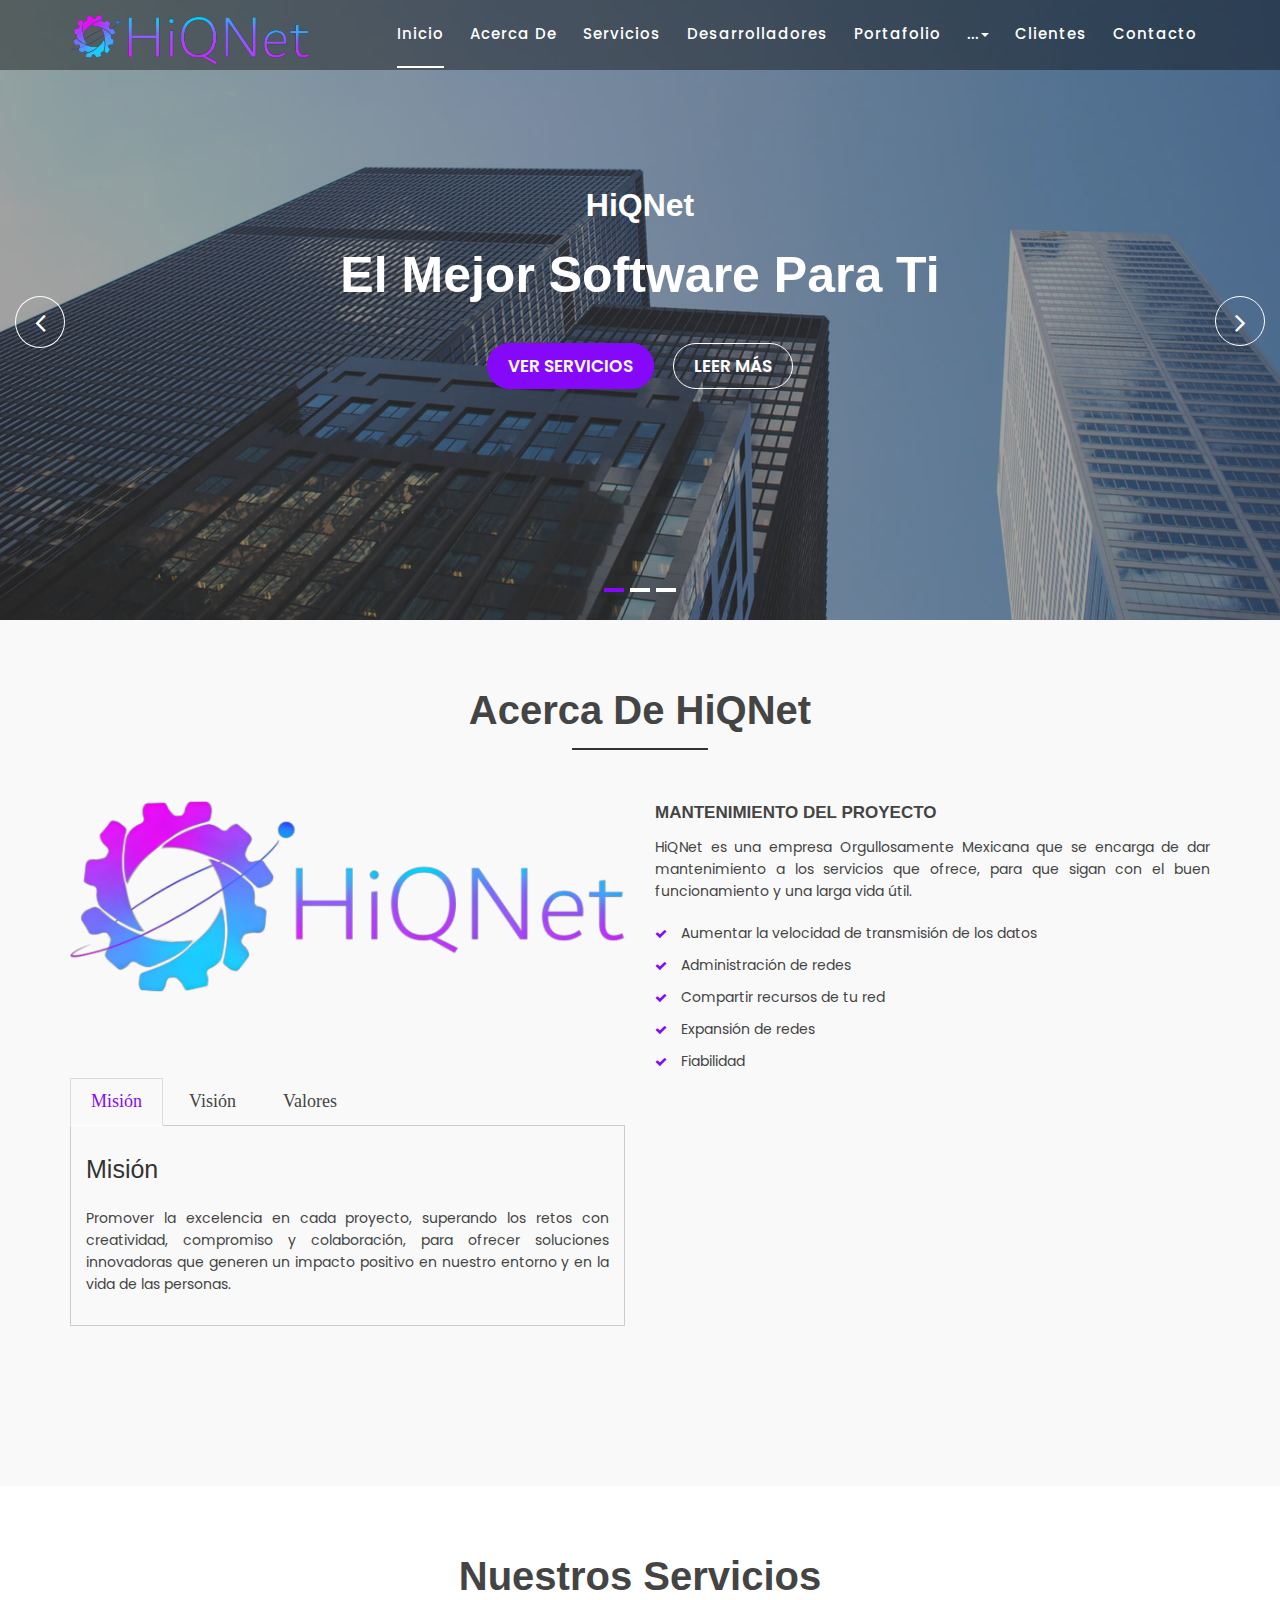
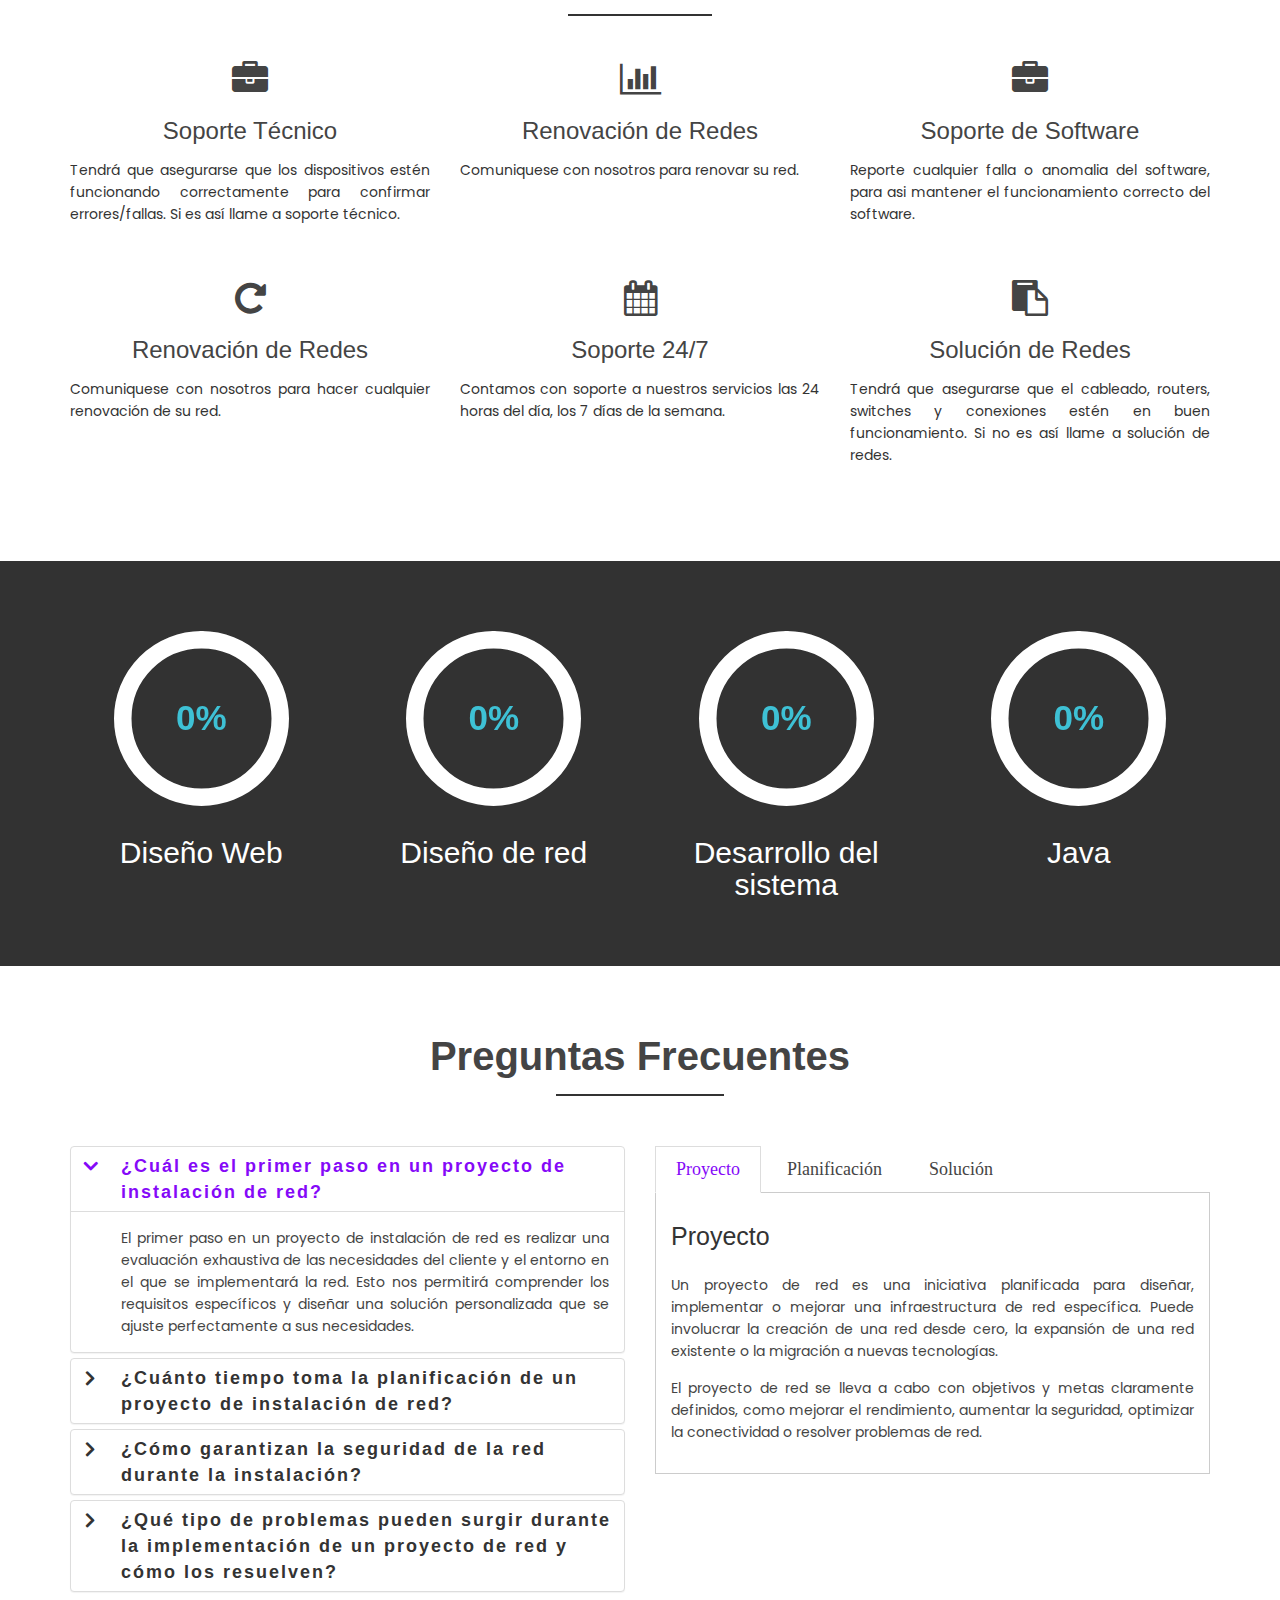
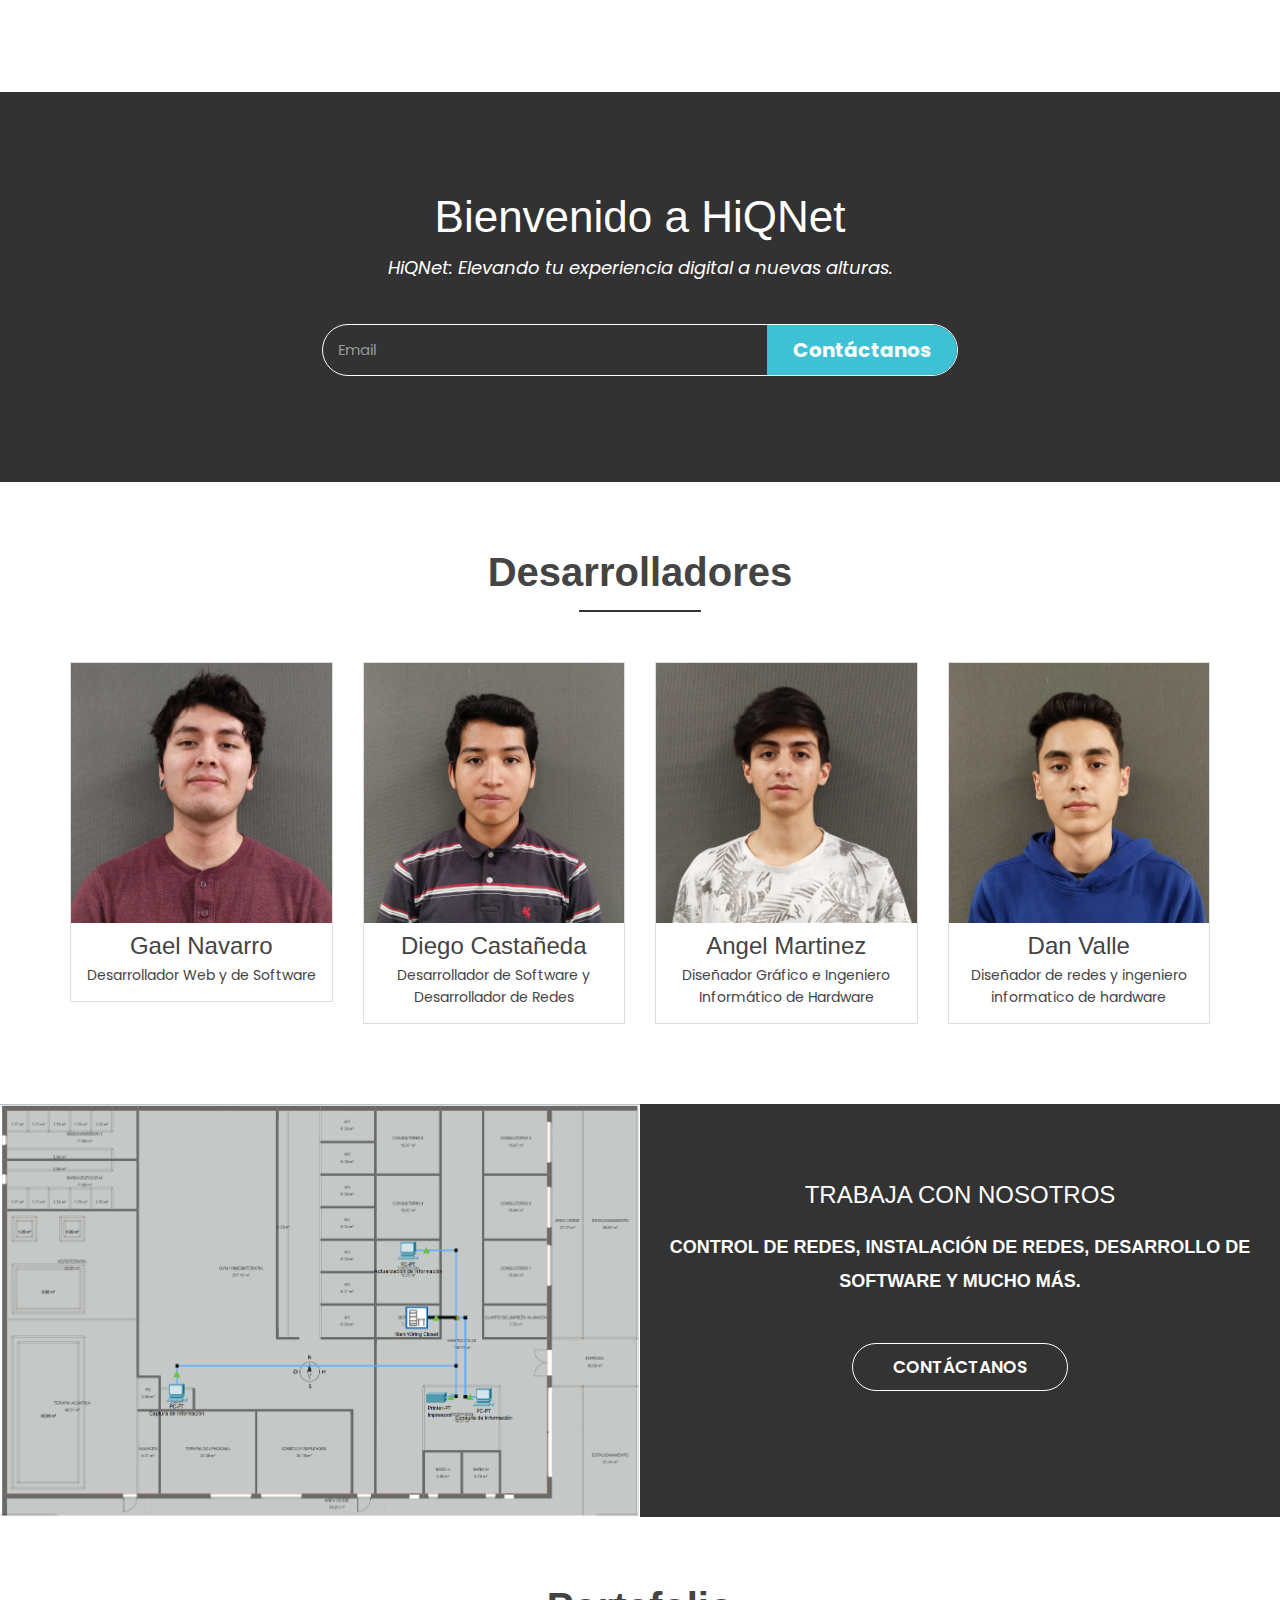
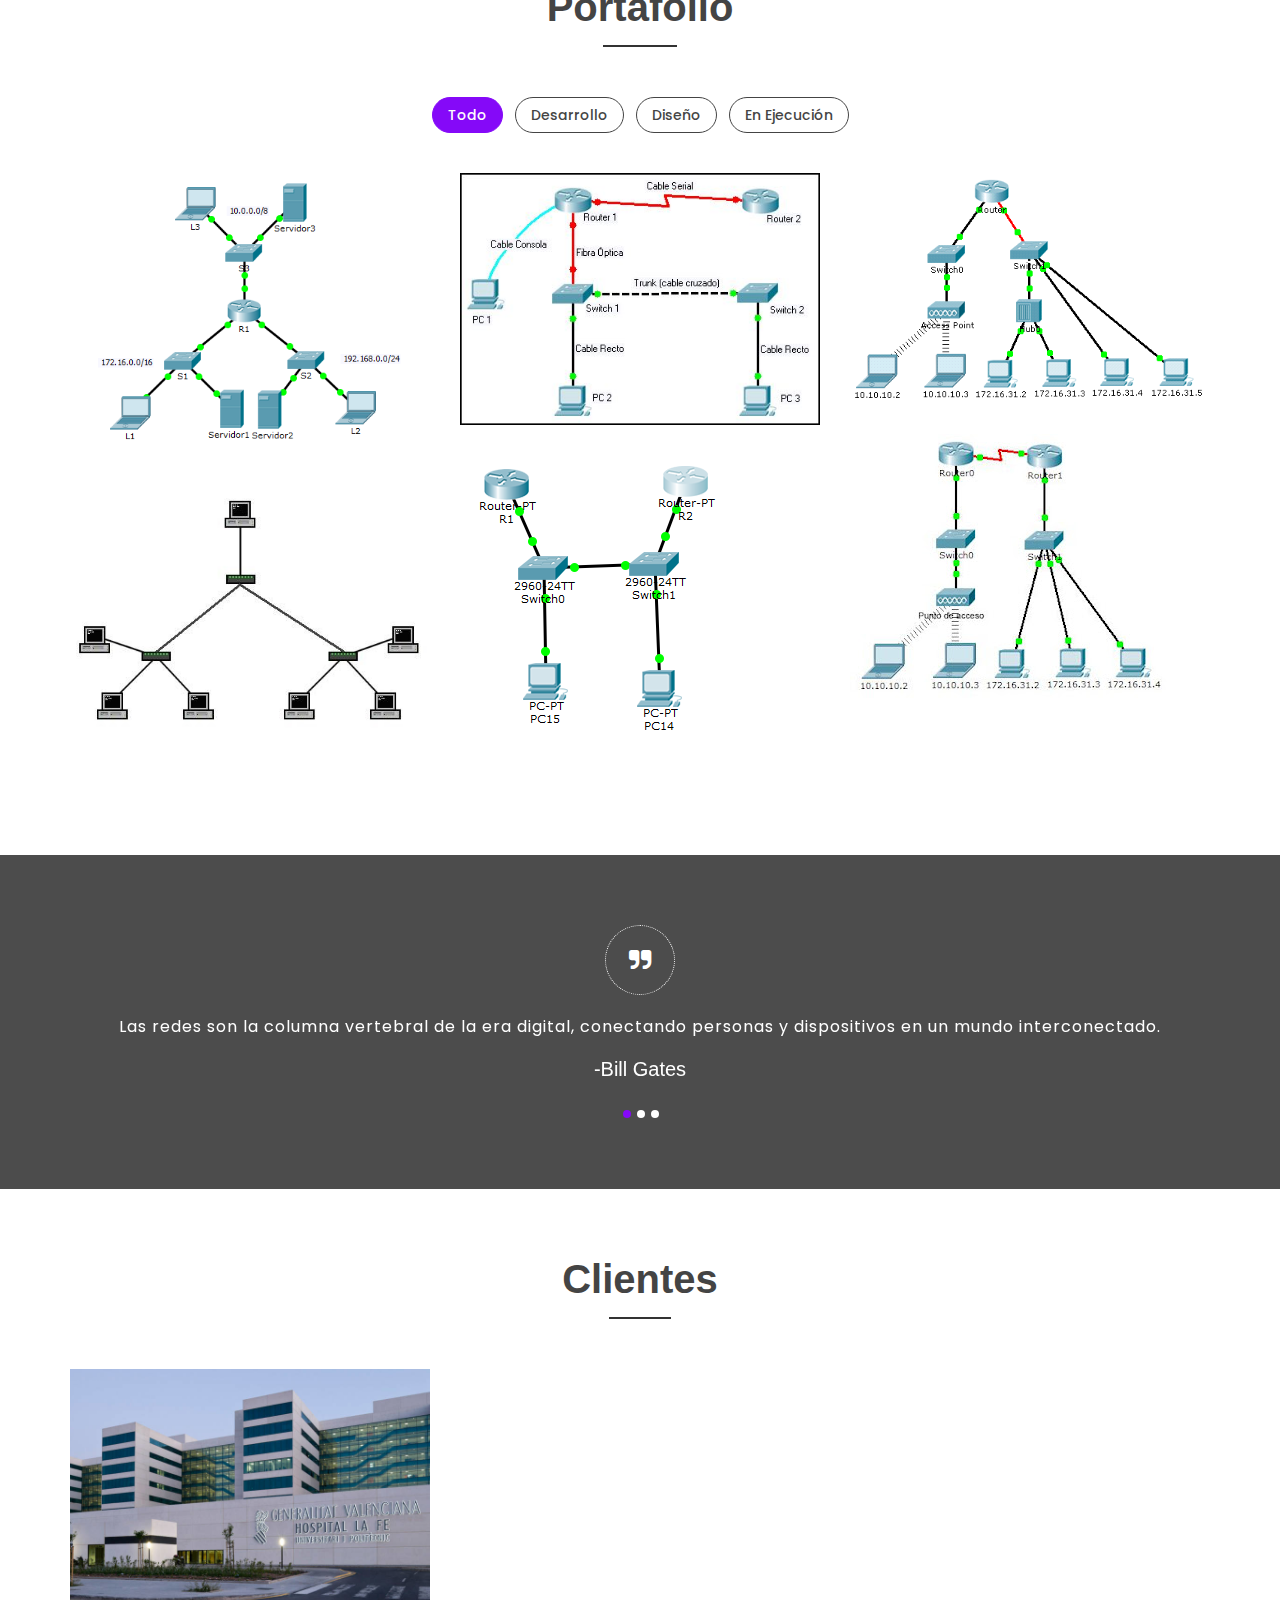
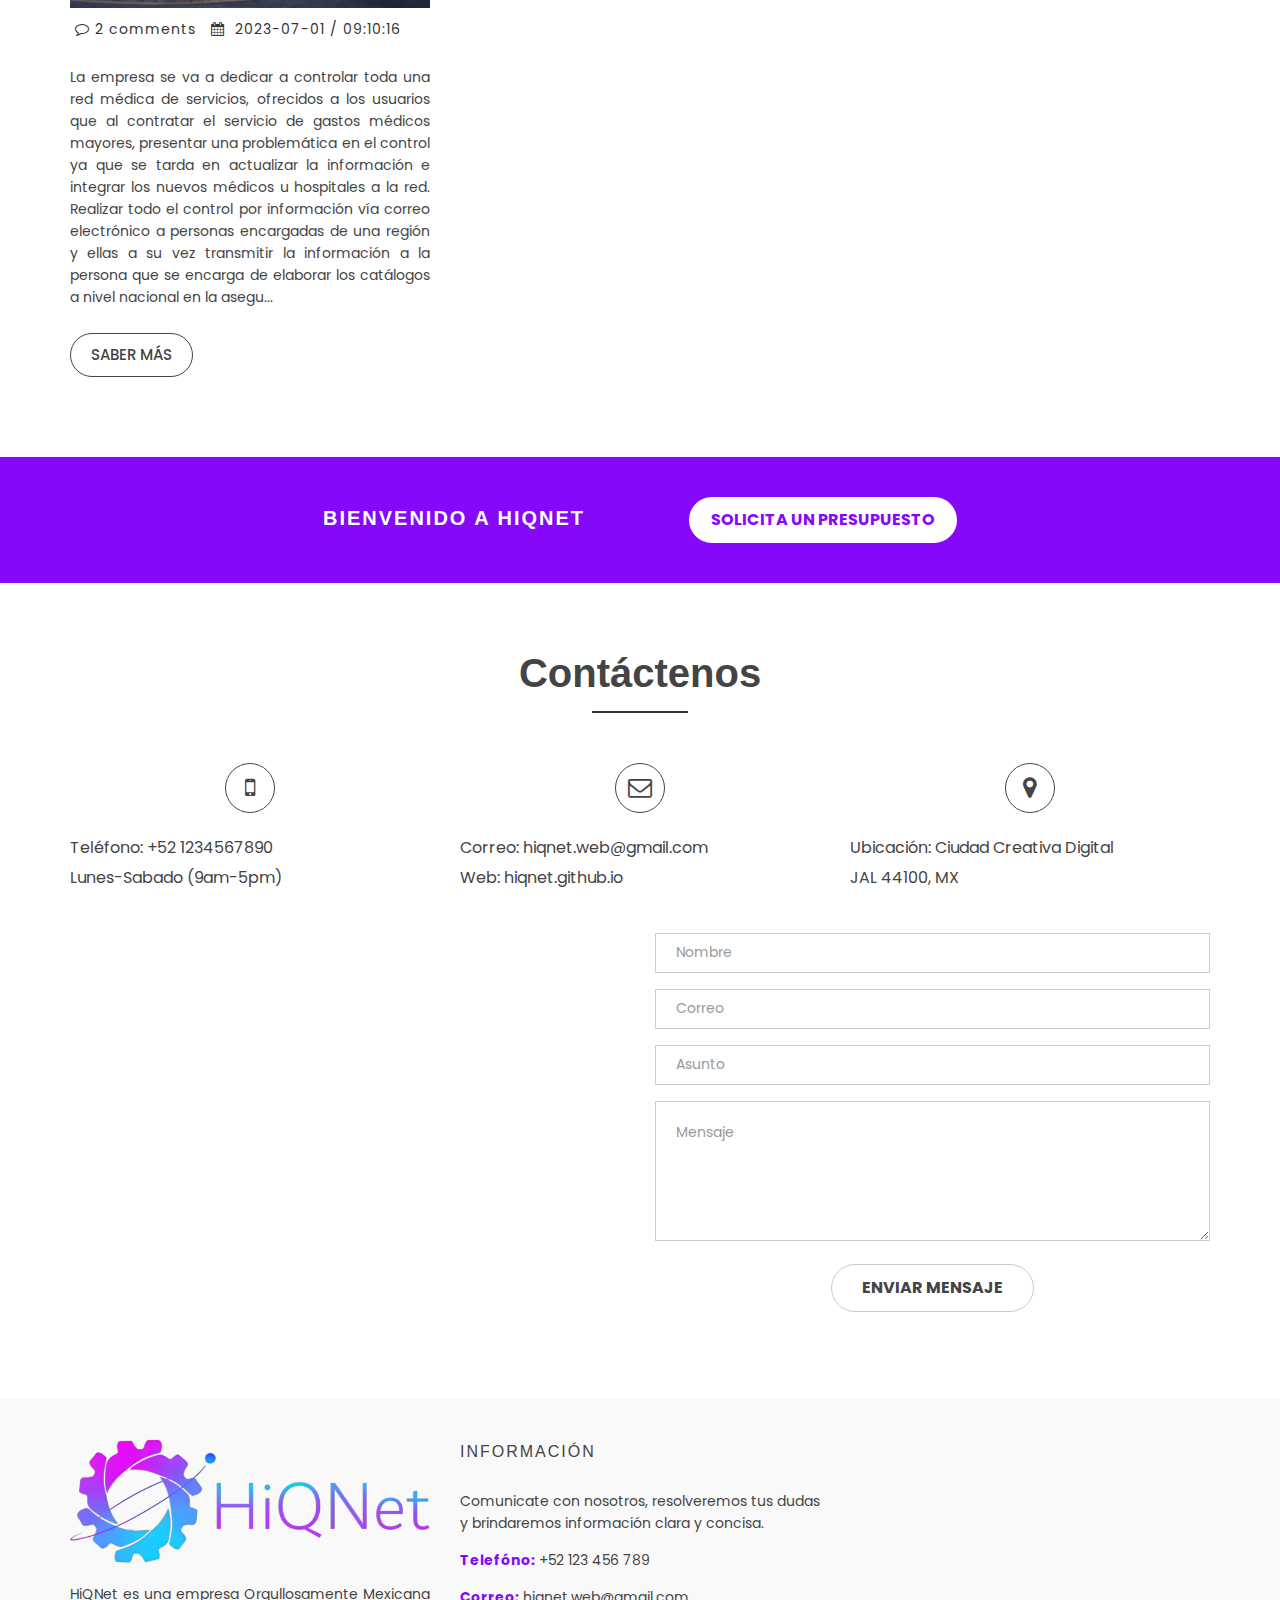
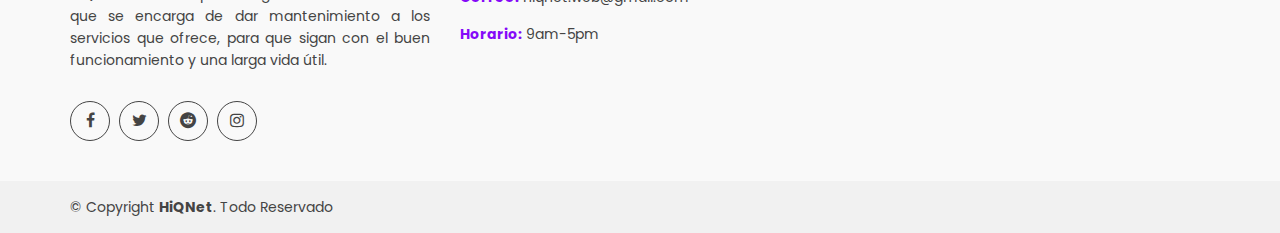
==== commit 1881788a: "Initial commit" ====
--- a/index.html
+++ b/index.html
@@ -280,14 +280,7 @@
                     <div class="tab-inner">
                       <div class="event-content head-team">
                         <h4>Misión</h4>
-                        <p>Nuestra Misión es agilizar y optimizar
-                          el control de una red médica,
-                          ofreciendo un sistema eficiente que
-                          permita la actualización inmediata de
-                          información sobre el sector de salud,
-                          proporcionando a los usuarios un
-                          acceso rápido y confiable a los
-                          servicios de gastos médicos mayores.</p>
+                        <p>Promover la excelencia en cada proyecto, superando los retos con creatividad, compromiso y colaboración, para ofrecer soluciones innovadoras que generen un impacto positivo en nuestro entorno y en la vida de las personas.</p>
                       </div>
                     </div>
                   </div>
@@ -295,11 +288,8 @@
                     <div class="tab-inner">
                       <div class="event-content head-team">
                         <h4>Visión</h4>
-                        <p>Nos esforzamos por convertirnos en líderes del control de redes
-                          médicas, brindando soluciones tecnológicas que mejoren la
-                          eficiencia y la calidad de los servicios de salud, y permitan la
-                          atención médica más accesible y oportuna para los usuarios en
-                          todo momento.
+                        <p>Ser reconocidos como un equipo líder en la creación de soluciones tecnológicas, destacando por nuestra pasión por el aprendizaje continuo, nuestra dedicación al trabajo en equipo y nuestra capacidad para convertir los retos en oportunidades de crecimiento y éxito.
+
                           </p>
                       </div>
                     </div>
@@ -1286,7 +1276,7 @@
                 <i class="fa fa-envelope-o"></i>
                 <p>
                   Correo: hiqnet.web@gmail.com<br>
-                  <span>Web: www.hiqnet.mx</span>
+                  <span>Web: hiqnet.github.io</span>
                 </p>
               </div>
             </div>
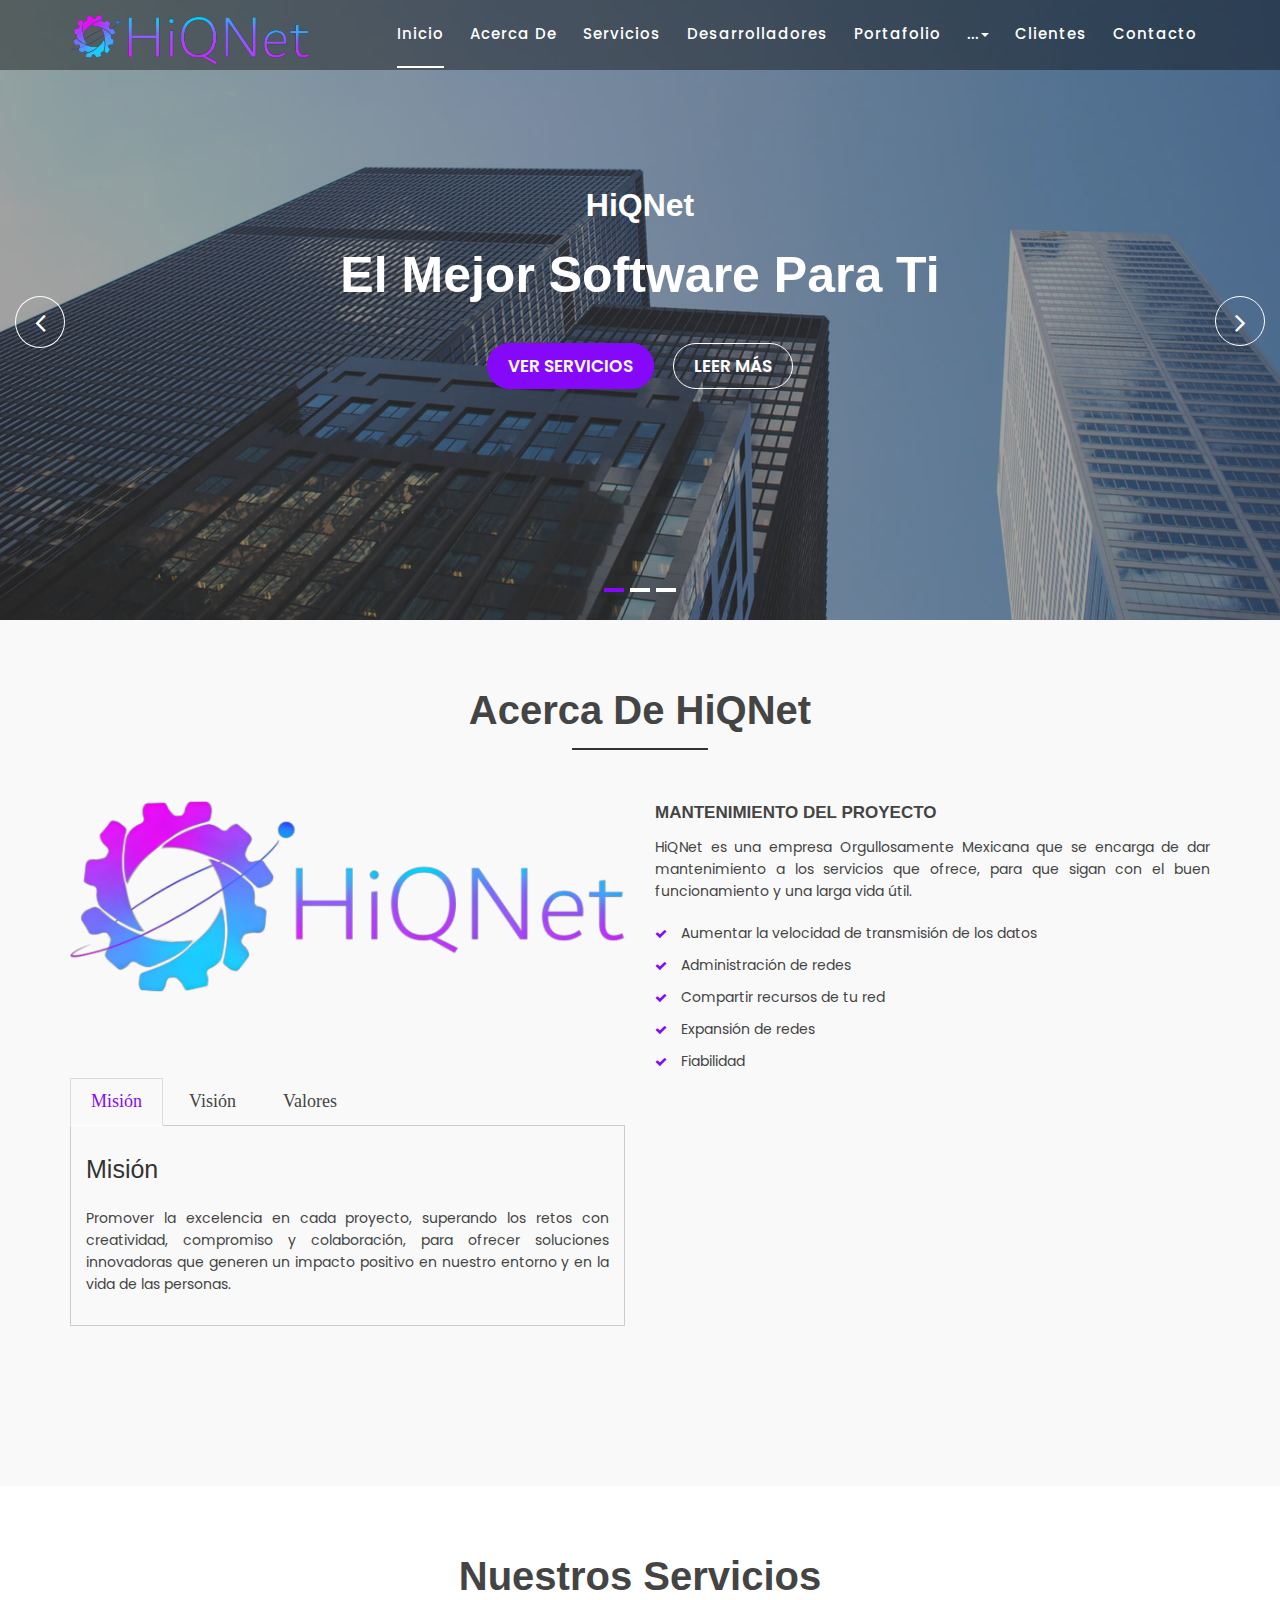
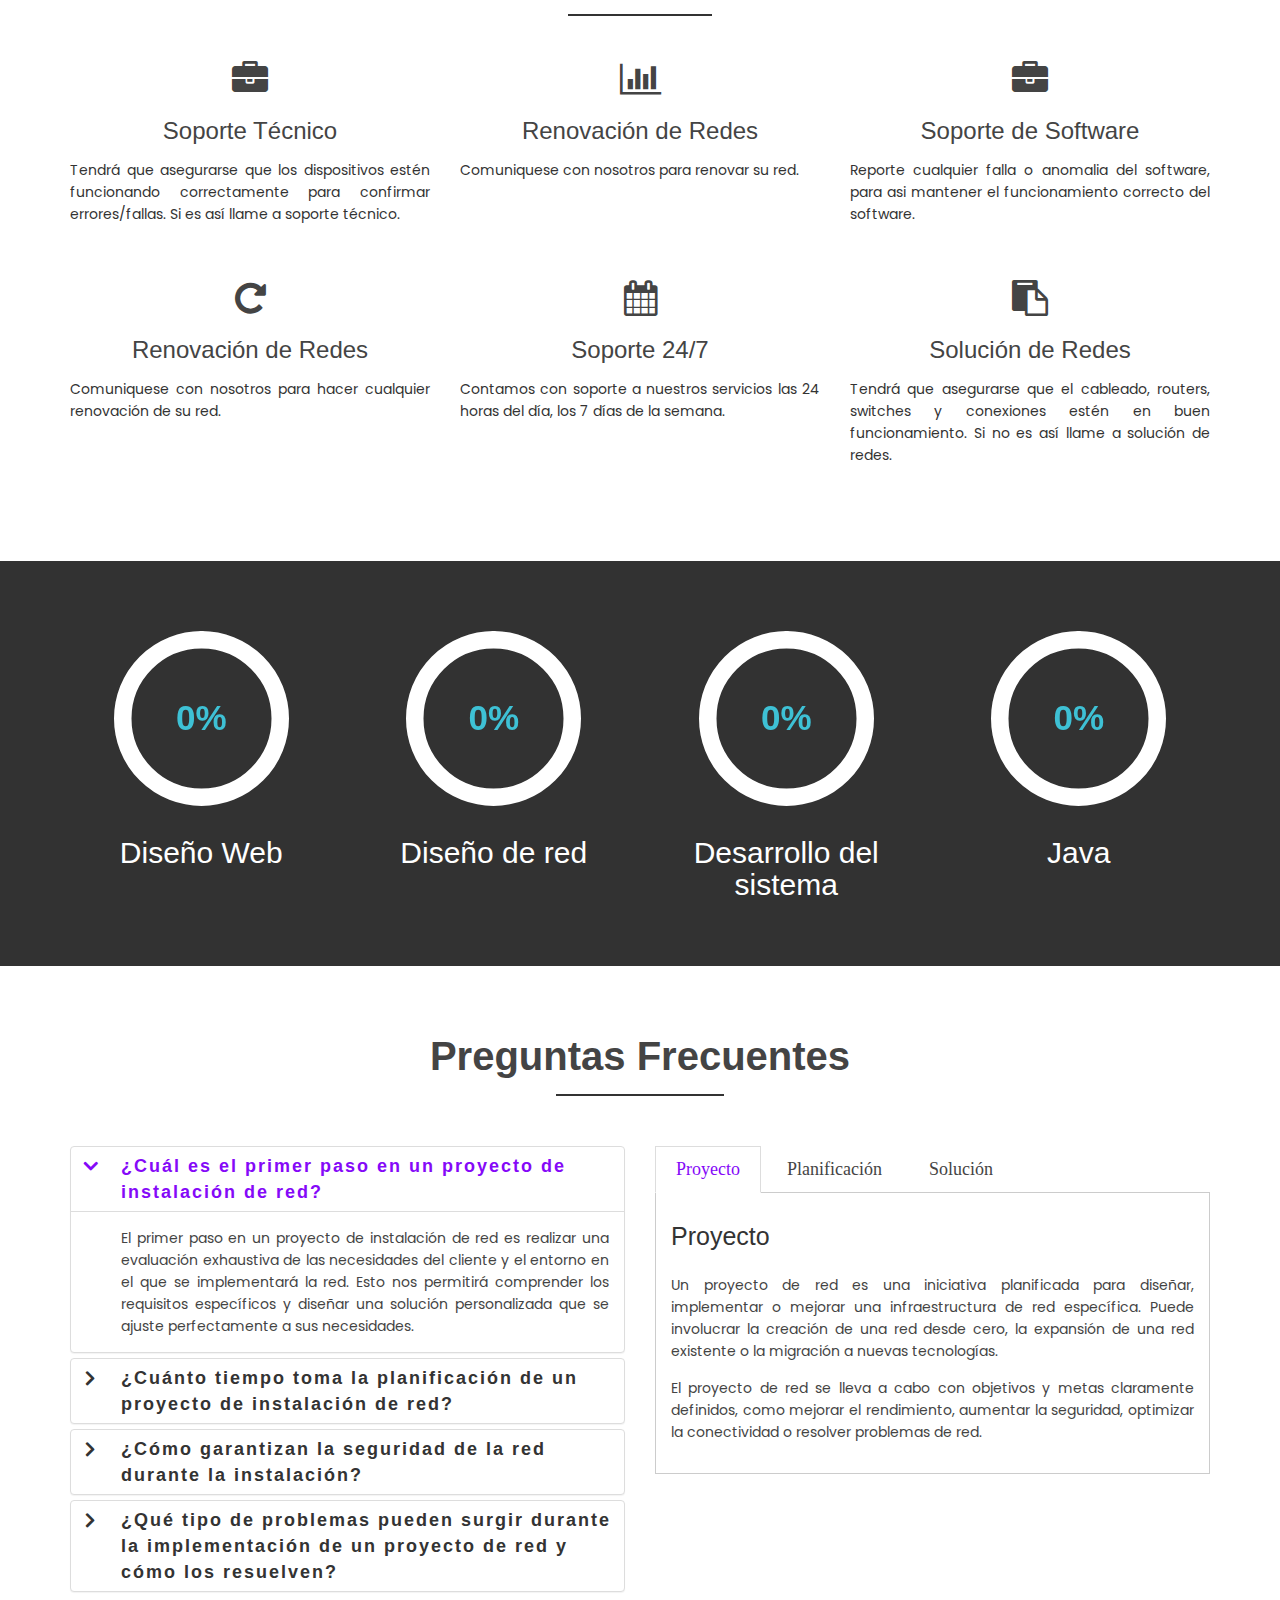
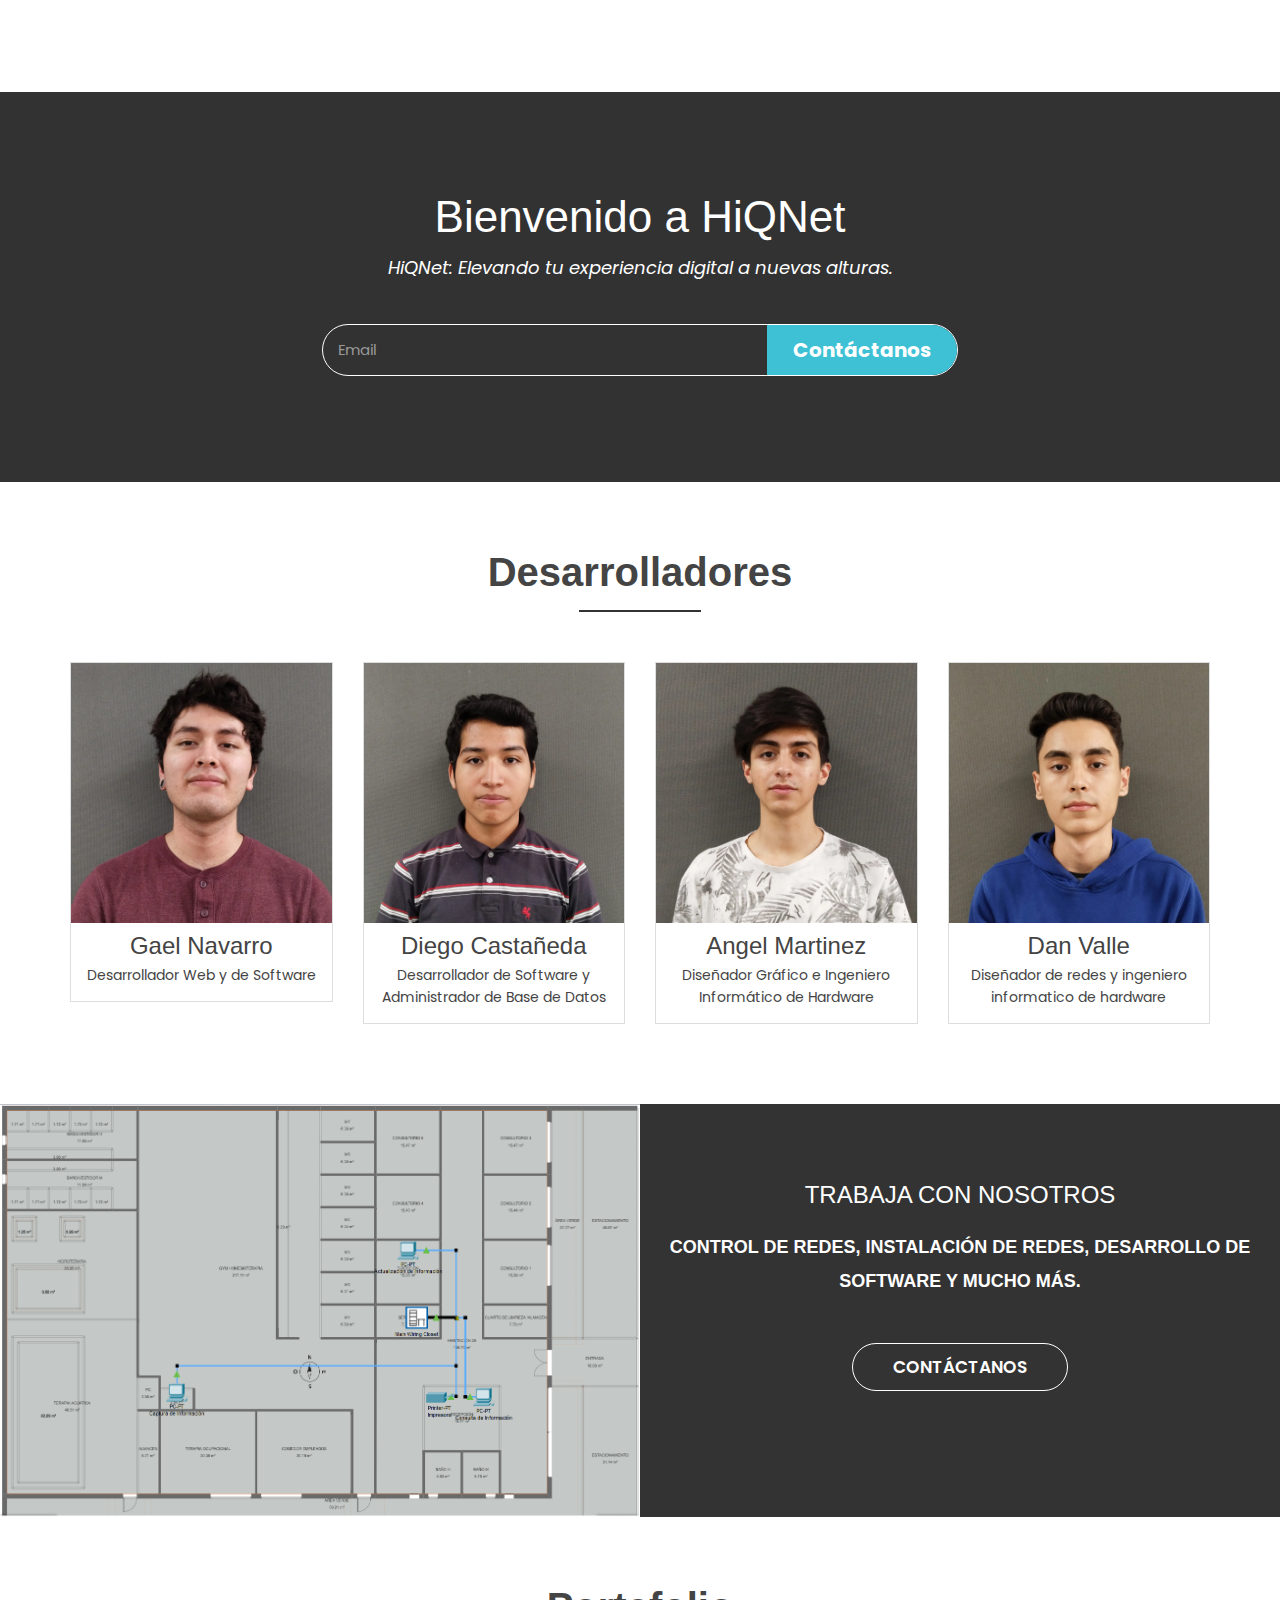
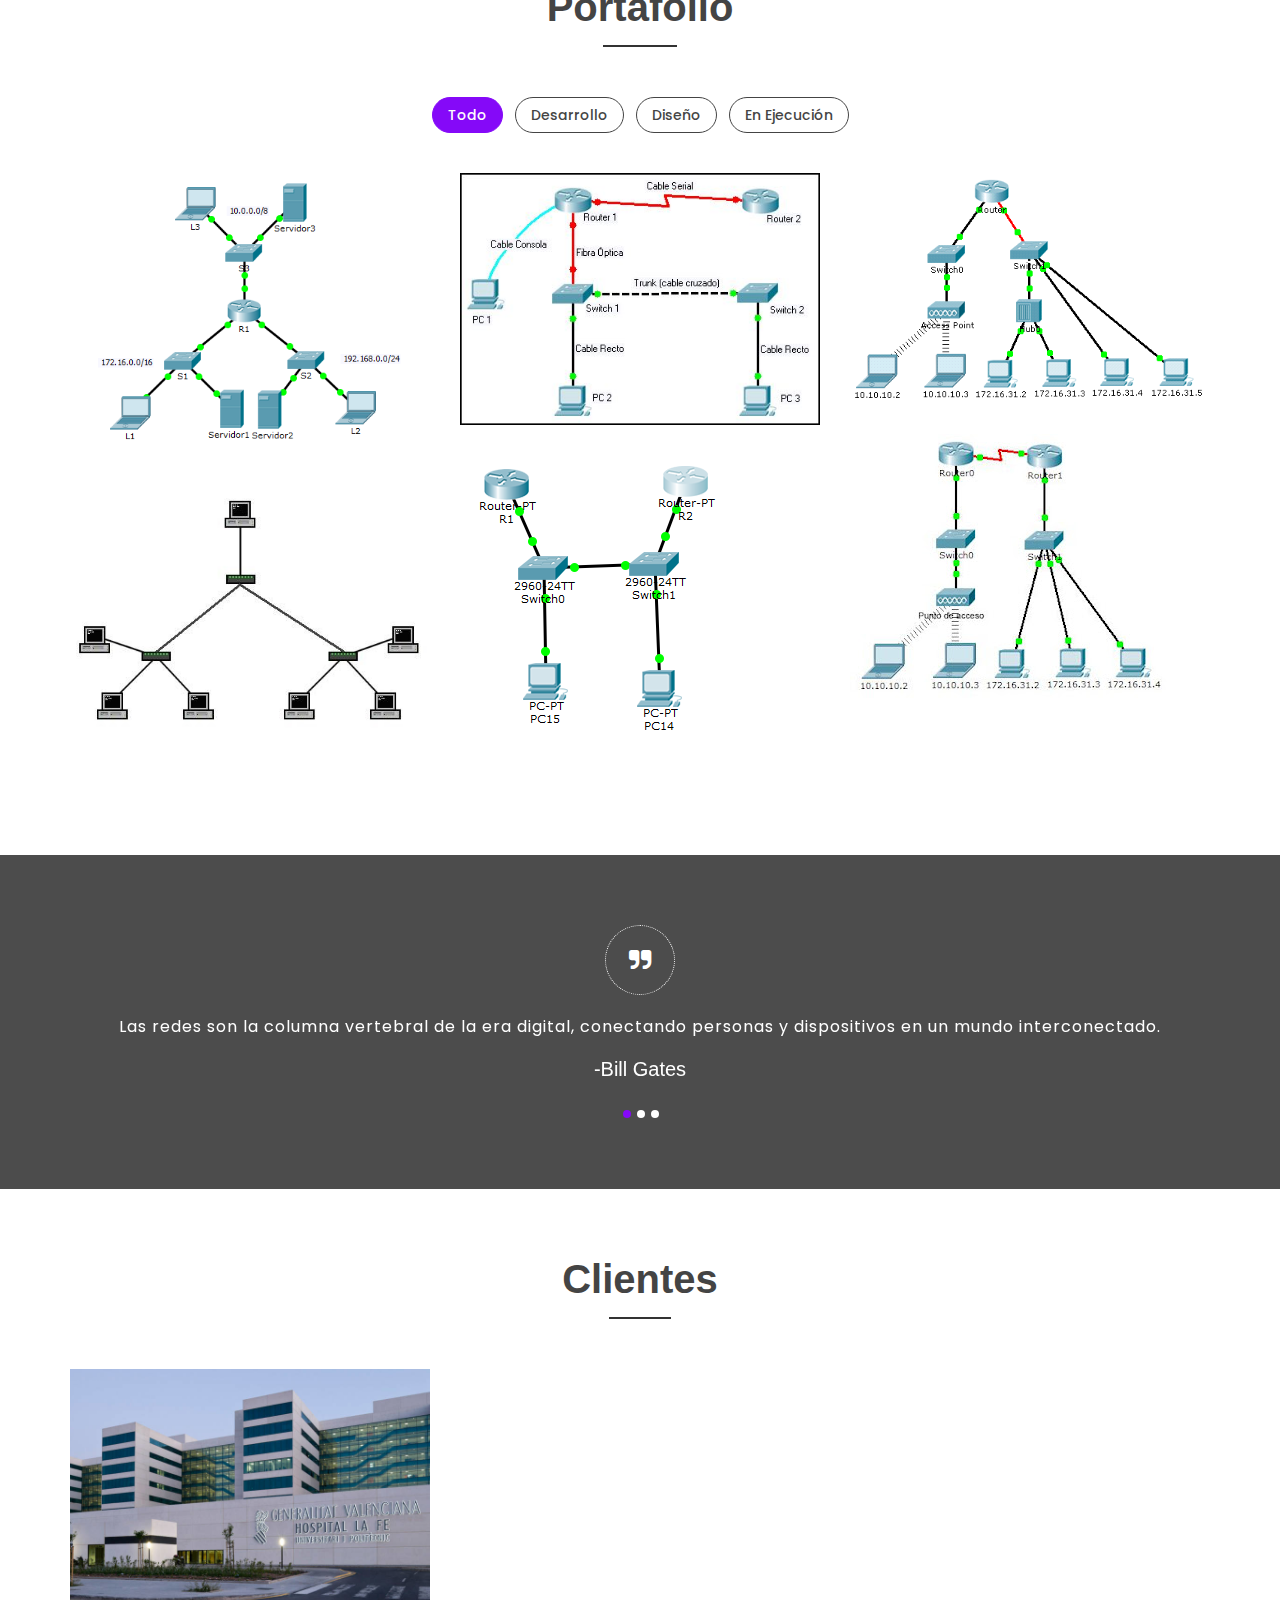
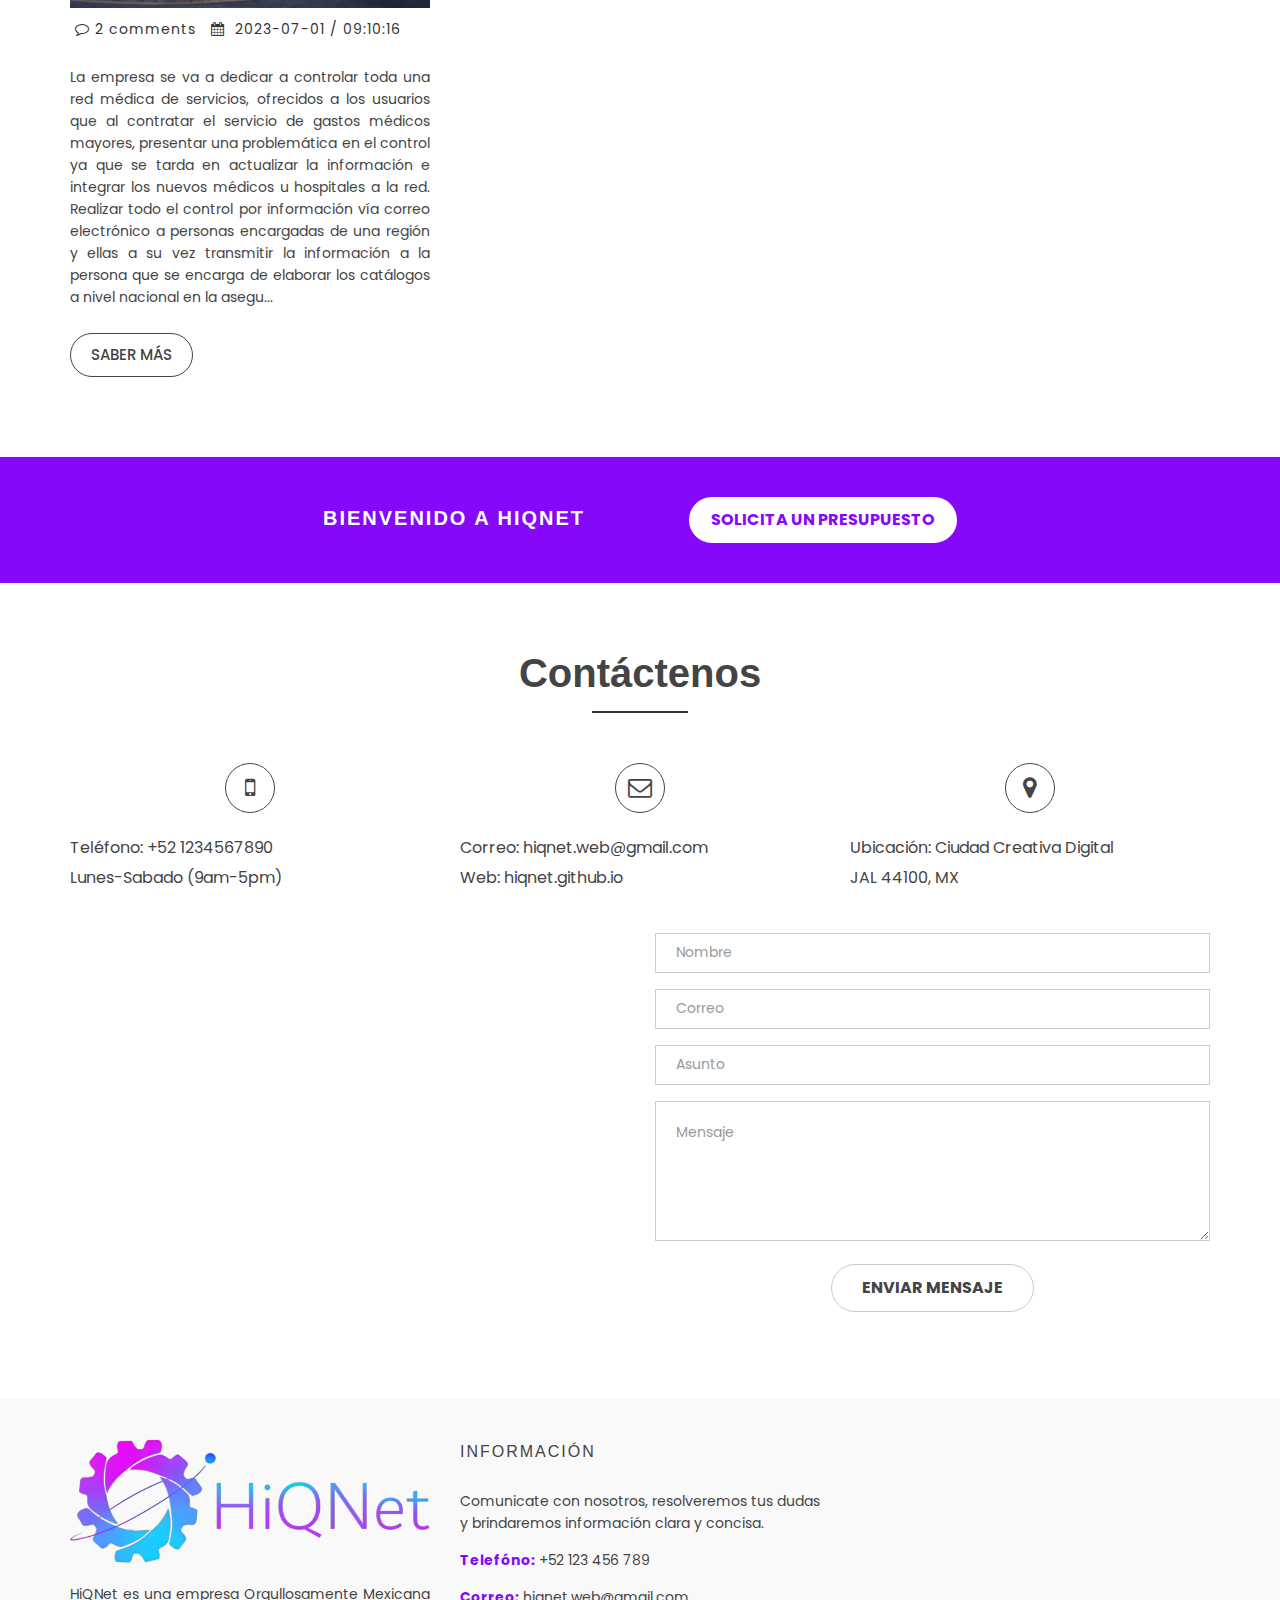
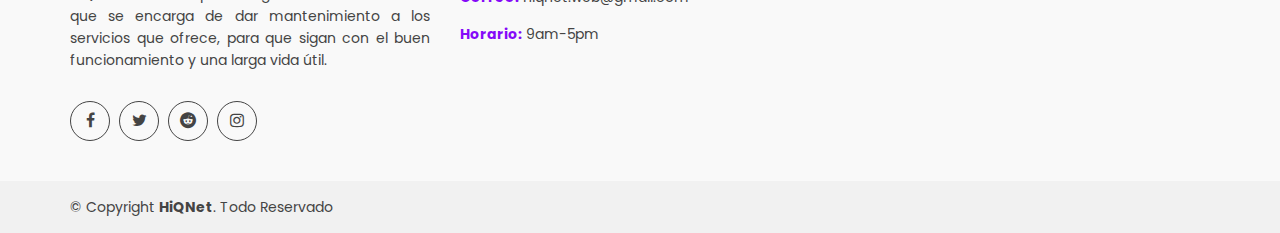
==== commit 9682d07a: "initial commit" ====
--- a/index.html
+++ b/index.html
@@ -1,5 +1,6 @@
 <!doctype html>
 <html lang="en">
+
 <head>
   <meta charset="utf-8">
   <title>HiQNet</title>
@@ -14,7 +15,9 @@
   <!-- Google Fonts -->
   <link rel="preconnect" href="https://fonts.googleapis.com">
   <link rel="preconnect" href="https://fonts.gstatic.com" crossorigin>
-  <link href="https://fonts.googleapis.com/css2?family=Poppins:ital,wght@0,200;0,300;0,400;0,500;0,700;0,800;0,900;1,200;1,300;1,400;1,600&display=swap" rel="stylesheet">
+  <link
+    href="https://fonts.googleapis.com/css2?family=Poppins:ital,wght@0,200;0,300;0,400;0,500;0,700;0,800;0,900;1,200;1,300;1,400;1,600&display=swap"
+    rel="stylesheet">
   <!-- Bootstrap CSS File -->
   <link href="lib/bootstrap/css/bootstrap.min.css" rel="stylesheet">
 
@@ -51,18 +54,19 @@
             <nav class="navbar navbar-default">
               <!-- Brand and toggle get grouped for better mobile display -->
               <div class="navbar-header">
-                <button type="button" class="navbar-toggle collapsed" data-toggle="collapse" data-target=".bs-example-navbar-collapse-1" aria-expanded="false">
-										<span class="sr-only">HiQNet</span>
-										<span class="icon-bar"></span>
-										<span class="icon-bar"></span>
-										<span class="icon-bar"></span>
-									</button>
+                <button type="button" class="navbar-toggle collapsed" data-toggle="collapse"
+                  data-target=".bs-example-navbar-collapse-1" aria-expanded="false">
+                  <span class="sr-only">HiQNet</span>
+                  <span class="icon-bar"></span>
+                  <span class="icon-bar"></span>
+                  <span class="icon-bar"></span>
+                </button>
                 <!-- Brand -->
                 <a class="navbar-brand page-scroll sticky-logo" href="index.html">
                   <h1><span></span></h1>
                   <!-- Uncomment below if you prefer to use an image logo -->
-                  <img src="img/about/HiQNet3.webp" width= "240px" height="50px" alt="">
-								</a>
+                  <img src="img/about/HiQNet3.webp" width="240px" height="50px" alt="">
+                </a>
               </div>
               <!-- Collect the nav links, forms, and other content for toggling -->
               <div class="collapse navbar-collapse main-menu bs-example-navbar-collapse-1" id="navbar-example">
@@ -83,10 +87,11 @@
                     <a class="page-scroll" href="#portfolio">Portafolio</a>
                   </li>
 
-                  <li class="dropdown"><a href="#" class="dropdown-toggle" data-toggle="dropdown">...<span class="caret"></span></a>
+                  <li class="dropdown"><a href="#" class="dropdown-toggle" data-toggle="dropdown">...<span
+                        class="caret"></span></a>
                     <ul class="dropdown-menu" role="menu">
-                      <li><a href=# >Sistema de Red Médica</a></li>
-                      <li><a href=# >Pendiente...</a></li>
+                      <li><a href=#>Sistema de Red Médica</a></li>
+                      <li><a href=#>Pendiente...</a></li>
                     </ul>
                   </li>
 
@@ -126,7 +131,7 @@
               <div class="slider-content">
                 <!-- layer 1 -->
                 <div class="layer-1-1 hidden-xs wow slideInDown" data-wow-duration="2s" data-wow-delay=".2s">
-                  
+
                   <h2 class="title1">HiQNet</h2>
                 </div>
                 <!-- layer 2 -->
@@ -213,8 +218,8 @@
           <div class="well-left">
             <div class="single-well">
               <a href="#">
-                <img src="img/about/logo.webp" width= "700px"height="200px"alt="">
-								</a>
+                <img src="img/about/logo.webp" width="700px" height="200px" alt="">
+              </a>
             </div>
           </div>
         </div>
@@ -226,7 +231,8 @@
                 <h4 class="sec-head">Mantenimiento del Proyecto</h4>
               </a>
               <p>
-                HiQNet es una empresa Orgullosamente Mexicana que se encarga de dar mantenimiento a los servicios que ofrece, para que sigan con el buen funcionamiento y una larga vida útil.
+                HiQNet es una empresa Orgullosamente Mexicana que se encarga de dar mantenimiento a los servicios que
+                ofrece, para que sigan con el buen funcionamiento y una larga vida útil.
               </p>
               <ul>
                 <li>
@@ -248,7 +254,7 @@
             </div>
           </div>
         </div>
-        
+
         <!-- End col-->
         <div class="faq-area area-padding">
           <div class="container">
@@ -259,7 +265,7 @@
               </div>
             </div>
             <div class="row">
-              
+
               <div class="col-md-6 col-sm-6 col-xs-12">
                 <div class="tab-menu">
                   <!-- Nav tabs -->
@@ -280,7 +286,9 @@
                     <div class="tab-inner">
                       <div class="event-content head-team">
                         <h4>Misión</h4>
-                        <p>Promover la excelencia en cada proyecto, superando los retos con creatividad, compromiso y colaboración, para ofrecer soluciones innovadoras que generen un impacto positivo en nuestro entorno y en la vida de las personas.</p>
+                        <p>Promover la excelencia en cada proyecto, superando los retos con creatividad, compromiso y
+                          colaboración, para ofrecer soluciones innovadoras que generen un impacto positivo en nuestro
+                          entorno y en la vida de las personas.</p>
                       </div>
                     </div>
                   </div>
@@ -288,9 +296,11 @@
                     <div class="tab-inner">
                       <div class="event-content head-team">
                         <h4>Visión</h4>
-                        <p>Ser reconocidos como un equipo líder en la creación de soluciones tecnológicas, destacando por nuestra pasión por el aprendizaje continuo, nuestra dedicación al trabajo en equipo y nuestra capacidad para convertir los retos en oportunidades de crecimiento y éxito.
-
-                          </p>
+                        <p>Ser reconocidos como un equipo líder en la creación de soluciones tecnológicas, destacando
+                          por nuestra pasión por el aprendizaje continuo, nuestra dedicación al trabajo en equipo y
+                          nuestra capacidad para convertir los retos en oportunidades de crecimiento y éxito.
+
+                        </p>
                       </div>
                     </div>
                   </div>
@@ -299,31 +309,41 @@
                       <div class="event-content head-team">
                         <h4>Valores</h4>
                         <br>
-            <h4>Excelencia</h4>
-            <p>
-                Nos comprometemos a ofrecer soluciones de control de redes
-                médicas que cumplan con los más altos estándares de calidad y precisión.
-            </p>
-            <h4>Agilidad</h4>
-            <p>
-                Buscamos agilizar los procesos de actualización de información médica,
-                brindando un sistema que permita una rápida integración de nuevos hospitales y médicos a la red.
-            </p>
-            <h4>Confianza</h4>
-            <p>
-                Nos esforzamos por establecer relaciones sólidad con nuestros clientes y usuarios,
-                garantizando la confidencialidad y seguridad de la información médica.
-            </p>
-            <h4>Innovación</h4>
-            <p>
-                Promovemos constantemente la innovación tecnológica para mejorar continuamente nuestros servicios
-                y adaptamos las necesidades cambiantes del sector de la salud.
-            </p>
-            <h4>Colaboración</h4>
-            <p>
-                Fomentamos el trabajo en equipo y la colaboración con todos los actores involucrados en la red médica,
-                buscando alcanzar objetivos comunes y brindar un servicio integral y coordinado.
-            </p>
+                        <h4>Excelencia</h4>
+                        <p>
+                          Nos esforzamos por alcanzar la excelencia en todo lo que hacemos, buscando constantemente
+                          mejorar y superar nuestras propias expectativas.
+                        </p>
+                        <h4>Colaboración</h4>
+                        <p>
+                          Creemos en el poder del trabajo en equipo y en la sinergia que surge cuando combinamos
+                          nuestras habilidades y conocimientos para alcanzar objetivos comunes.
+
+                        </p>
+                        <h4>Creatividad</h4>
+                        <p>
+                          Abrazamos la creatividad como motor de la innovación, fomentando un ambiente donde la
+                          imaginación y la originalidad se valoran y se promueven.
+                        </p>
+                        <h4>Compromiso</h4>
+                        <p>
+                          Estamos comprometidos con nuestros proyectos y con el éxito de nuestro equipo, demostrando
+                          responsabilidad, dedicación y determinación en cada tarea que emprendemos.
+                        </p>
+                        <h4>Respeto</h4>
+                        <p>
+                          Valoramos y respetamos las ideas, opiniones y contribuciones de cada miembro del equipo,
+                          cultivando un ambiente de confianza, apoyo y camaradería.
+                        </p>
+                        <h4>Aprendizaje continuo</h4>
+                        <p>
+                          Nos comprometemos a seguir aprendiendo y creciendo profesionalmente, manteniéndonos al tanto
+                          de las últimas tendencias y tecnologías para ofrecer soluciones de vanguardia.
+                        </p>
+                        <h4>Integridad</h4>
+                        <p>
+                          Actuamos con honestidad, ética y transparencia en todas nuestras acciones, manteniendo la
+                          confianza de nuestros clientes, compañeros y comunidad en general.</p>
                       </div>
                     </div>
                   </div>
@@ -336,8 +356,8 @@
         <!-- End Faq Area -->
       </div>
     </div>
-    
-    
+
+
   </div>
   <!-- End About area -->
 
@@ -358,11 +378,12 @@
               <div class="services-details">
                 <div class="single-services">
                   <a class="services-icon" href="#">
-											<i class="fa fa-briefcase"></i>
-										</a>
+                    <i class="fa fa-briefcase"></i>
+                  </a>
                   <h4>Soporte Técnico</h4>
                   <p>
-                    Tendrá que asegurarse que los dispositivos estén funcionando correctamente para confirmar errores/fallas. Si es así llame a soporte técnico.
+                    Tendrá que asegurarse que los dispositivos estén funcionando correctamente para confirmar
+                    errores/fallas. Si es así llame a soporte técnico.
                   </p>
                 </div>
               </div>
@@ -374,8 +395,8 @@
               <div class="services-details">
                 <div class="single-services">
                   <a class="services-icon" href="#">
-											<i class="fa fa-bar-chart"></i>
-										</a>
+                    <i class="fa fa-bar-chart"></i>
+                  </a>
                   <h4>Renovación de Redes</h4>
                   <p>
                     Comuniquese con nosotros para renovar su red.
@@ -390,25 +411,26 @@
               <div class="services-details">
                 <div class="single-services">
                   <a class="services-icon" href="#">
-											<i class="fa fa-briefcase"></i>
-										</a>
+                    <i class="fa fa-briefcase"></i>
+                  </a>
                   <h4>Soporte de Software</h4>
                   <p>
-                    Reporte cualquier falla o anomalia del software, para asi mantener el funcionamiento correcto del software.
+                    Reporte cualquier falla o anomalia del software, para asi mantener el funcionamiento correcto del
+                    software.
                   </p>
                 </div>
               </div>
               <!-- end about-details -->
             </div>
           </div>
-          
+
           <div class="col-md-4 col-sm-4 col-xs-12">
             <div class="about-move">
               <div class="services-details">
                 <div class="single-services">
                   <a class="services-icon" href="#">
-							<i class="fa fa-repeat"></i>
-										</a>
+                    <i class="fa fa-repeat"></i>
+                  </a>
                   <h4>Renovación de Redes</h4>
                   <p>
                     Comuniquese con nosotros para hacer cualquier renovación de su red.
@@ -424,8 +446,8 @@
               <div class="services-details">
                 <div class="single-services">
                   <a class="services-icon" href="#">
-											<i class="fa fa-calendar"></i>
-										</a>
+                    <i class="fa fa-calendar"></i>
+                  </a>
                   <h4>Soporte 24/7</h4>
                   <p>
                     Contamos con soporte a nuestros servicios las 24 horas del día, los 7 días de la semana.
@@ -435,15 +457,15 @@
               <!-- end about-details -->
             </div>
           </div>
-          
-         
+
+
           <div class="col-md-4 col-sm-4 col-xs-12">
             <div class="about-move">
               <div class="services-details">
                 <div class="single-services">
                   <a class="services-icon" href="#">
-											<i class="fa fa-clipboard"></i>
-										</a>
+                    <i class="fa fa-clipboard"></i>
+                  </a>
                   <h4>Solución de Redes</h4>
                   <p>
                     Tendrá que asegurarse que el cableado, routers, switches y conexiones estén en buen funcionamiento.
@@ -453,10 +475,10 @@
               <!-- end about-details -->
             </div>
           </div>
-          
-          
+
+
           <!-- End Left services -->
-          
+
         </div>
       </div>
     </div>
@@ -475,7 +497,8 @@
             <div class="col-xs-12 col-sm-3 col-md-3 text-center">
               <div class="single-skill">
                 <div class="progress-circular">
-                  <input type="text" class="knob" value="0" data-rel="100" data-linecap="round" data-width="175" data-bgcolor="#fff" data-fgcolor="#3EC1D5" data-thickness=".20" data-readonly="true" disabled>
+                  <input type="text" class="knob" value="0" data-rel="100" data-linecap="round" data-width="175"
+                    data-bgcolor="#fff" data-fgcolor="#3EC1D5" data-thickness=".20" data-readonly="true" disabled>
                   <h3 class="progress-h4">Diseño Web</h3>
                 </div>
               </div>
@@ -485,7 +508,8 @@
             <div class="col-xs-12 col-sm-3 col-md-3 text-center">
               <div class="single-skill">
                 <div class="progress-circular">
-                  <input type="text" class="knob" value="0" data-rel="100" data-linecap="round" data-width="175" data-bgcolor="#fff" data-fgcolor="#3EC1D5" data-thickness=".20" data-readonly="true" disabled>
+                  <input type="text" class="knob" value="0" data-rel="100" data-linecap="round" data-width="175"
+                    data-bgcolor="#fff" data-fgcolor="#3EC1D5" data-thickness=".20" data-readonly="true" disabled>
                   <h3 class="progress-h4">Diseño de red</h3>
                 </div>
               </div>
@@ -495,7 +519,8 @@
             <div class="col-xs-12 col-sm-3 col-md-3 text-center">
               <div class="single-skill">
                 <div class="progress-circular">
-                  <input type="text" class="knob" value="0" data-rel="85" data-linecap="round" data-width="175" data-bgcolor="#fff" data-fgcolor="#3EC1D5" data-thickness=".20" data-readonly="true" disabled>
+                  <input type="text" class="knob" value="0" data-rel="85" data-linecap="round" data-width="175"
+                    data-bgcolor="#fff" data-fgcolor="#3EC1D5" data-thickness=".20" data-readonly="true" disabled>
                   <h3 class="progress-h4">Desarrollo del sistema</h3>
                 </div>
               </div>
@@ -505,7 +530,8 @@
             <div class="col-xs-12 col-sm-3 col-md-3 text-center">
               <div class="single-skill">
                 <div class="progress-circular">
-                  <input type="text" class="knob" value="0" data-rel="85" data-linecap="round" data-width="175" data-bgcolor="#fff" data-fgcolor="#3EC1D5" data-thickness=".20" data-readonly="true" disabled>
+                  <input type="text" class="knob" value="0" data-rel="85" data-linecap="round" data-width="175"
+                    data-bgcolor="#fff" data-fgcolor="#3EC1D5" data-thickness=".20" data-readonly="true" disabled>
                   <h3 class="progress-h4">Java</h3>
                 </div>
               </div>
@@ -536,15 +562,18 @@
               <div class="panel panel-default">
                 <div class="panel-heading">
                   <h4 class="check-title">
-											<a data-toggle="collapse" class="active" data-parent="#accordion" href="#check1">
-                                                <span class="acc-icons"></span>¿Cuál es el primer paso en un proyecto de instalación de red?
-											</a>
-										</h4>
+                    <a data-toggle="collapse" class="active" data-parent="#accordion" href="#check1">
+                      <span class="acc-icons"></span>¿Cuál es el primer paso en un proyecto de instalación de red?
+                    </a>
+                  </h4>
                 </div>
                 <div id="check1" class="panel-collapse collapse in">
                   <div class="panel-body">
                     <p>
-                      El primer paso en un proyecto de instalación de red es realizar una evaluación exhaustiva de las necesidades del cliente y el entorno en el que se implementará la red. Esto nos permitirá comprender los requisitos específicos y diseñar una solución personalizada que se ajuste perfectamente a sus necesidades.
+                      El primer paso en un proyecto de instalación de red es realizar una evaluación exhaustiva de las
+                      necesidades del cliente y el entorno en el que se implementará la red. Esto nos permitirá
+                      comprender los requisitos específicos y diseñar una solución personalizada que se ajuste
+                      perfectamente a sus necesidades.
                     </p>
                   </div>
                 </div>
@@ -554,15 +583,18 @@
               <div class="panel panel-default">
                 <div class="panel-heading">
                   <h4 class="check-title">
-											<a data-toggle="collapse" data-parent="#accordion" href="#check2">
-                                                <span class="acc-icons"></span> ¿Cuánto tiempo toma la planificación de un proyecto de instalación de red?
-											</a>
-										</h4>
+                    <a data-toggle="collapse" data-parent="#accordion" href="#check2">
+                      <span class="acc-icons"></span> ¿Cuánto tiempo toma la planificación de un proyecto de instalación
+                      de red?
+                    </a>
+                  </h4>
                 </div>
                 <div id="check2" class="panel-collapse collapse">
                   <div class="panel-body">
                     <p>
-                      El tiempo de planificación varía según el alcance y la complejidad del proyecto. En general, la planificación puede llevar desde unos días hasta varias semanas, dependiendo de factores como el tamaño de la red, la infraestructura existente y los requisitos técnicos específicos del cliente.
+                      El tiempo de planificación varía según el alcance y la complejidad del proyecto. En general, la
+                      planificación puede llevar desde unos días hasta varias semanas, dependiendo de factores como el
+                      tamaño de la red, la infraestructura existente y los requisitos técnicos específicos del cliente.
                   </div>
                 </div>
               </div>
@@ -571,15 +603,18 @@
               <div class="panel panel-default">
                 <div class="panel-heading">
                   <h4 class="check-title">
-											<a data-toggle="collapse" data-parent="#accordion" href="#check3">
-                                                <span class="acc-icons"></span>¿Cómo garantizan la seguridad de la red durante la instalación?
-											</a>
-										</h4>
+                    <a data-toggle="collapse" data-parent="#accordion" href="#check3">
+                      <span class="acc-icons"></span>¿Cómo garantizan la seguridad de la red durante la instalación?
+                    </a>
+                  </h4>
                 </div>
                 <div id="check3" class="panel-collapse collapse ">
                   <div class="panel-body">
                     <p>
-                      La seguridad es una prioridad en nuestros proyectos de instalación de red. Implementamos medidas de seguridad avanzadas, como firewalls, cifrado de datos y políticas de acceso restringido. Además, realizamos pruebas exhaustivas para identificar y solucionar posibles vulnerabilidades antes de que la red entre en funcionamiento.
+                      La seguridad es una prioridad en nuestros proyectos de instalación de red. Implementamos medidas
+                      de seguridad avanzadas, como firewalls, cifrado de datos y políticas de acceso restringido.
+                      Además, realizamos pruebas exhaustivas para identificar y solucionar posibles vulnerabilidades
+                      antes de que la red entre en funcionamiento.
                     </p>
                   </div>
                 </div>
@@ -589,15 +624,19 @@
               <div class="panel panel-default">
                 <div class="panel-heading">
                   <h4 class="check-title">
-											<a data-toggle="collapse" data-parent="#accordion" href="#check4">
-                                                <span class="acc-icons"></span>¿Qué tipo de problemas pueden surgir durante la implementación de un proyecto de red y cómo los resuelven?
-											</a>
-										</h4>
+                    <a data-toggle="collapse" data-parent="#accordion" href="#check4">
+                      <span class="acc-icons"></span>¿Qué tipo de problemas pueden surgir durante la implementación de
+                      un proyecto de red y cómo los resuelven?
+                    </a>
+                  </h4>
                 </div>
                 <div id="check4" class="panel-collapse collapse">
                   <div class="panel-body">
                     <p>
-                      Durante la implementación, pueden surgir problemas como incompatibilidad de dispositivos, interferencia de señal o problemas de rendimiento. Nuestro equipo técnico altamente capacitado cuenta con la experiencia para resolver estos problemas de manera rápida y eficiente, utilizando herramientas de diagnóstico avanzadas y ajustando la configuración de la red según sea necesario.
+                      Durante la implementación, pueden surgir problemas como incompatibilidad de dispositivos,
+                      interferencia de señal o problemas de rendimiento. Nuestro equipo técnico altamente capacitado
+                      cuenta con la experiencia para resolver estos problemas de manera rápida y eficiente, utilizando
+                      herramientas de diagnóstico avanzadas y ajustando la configuración de la red según sea necesario.
                     </p>
                   </div>
                 </div>
@@ -627,10 +666,13 @@
                 <div class="event-content head-team">
                   <h4>Proyecto</h4>
                   <p>
-                    Un proyecto de red es una iniciativa planificada para diseñar, implementar o mejorar una infraestructura de red específica. Puede involucrar la creación de una red desde cero, la expansión de una red existente o la migración a nuevas tecnologías.
+                    Un proyecto de red es una iniciativa planificada para diseñar, implementar o mejorar una
+                    infraestructura de red específica. Puede involucrar la creación de una red desde cero, la expansión
+                    de una red existente o la migración a nuevas tecnologías.
                   </p>
                   <p>
-                    El proyecto de red se lleva a cabo con objetivos y metas claramente definidos, como mejorar el rendimiento, aumentar la seguridad, optimizar la conectividad o resolver problemas de red.
+                    El proyecto de red se lleva a cabo con objetivos y metas claramente definidos, como mejorar el
+                    rendimiento, aumentar la seguridad, optimizar la conectividad o resolver problemas de red.
                   </p>
                 </div>
               </div>
@@ -640,11 +682,15 @@
                 <div class="event-content head-team">
                   <h4>Planificación</h4>
                   <p>
-                    La planificación de red es un proceso crucial en el que se definen los detalles y requisitos para el diseño y la implementación de la infraestructura de red. Implica determinar la topología de red, la ubicación de dispositivos, los protocolos a utilizar, el tipo de cableado y otros componentes necesarios para asegurar que la red funcione de manera eficiente y cumpla con las necesidades del cliente.
+                    La planificación de red es un proceso crucial en el que se definen los detalles y requisitos para el
+                    diseño y la implementación de la infraestructura de red. Implica determinar la topología de red, la
+                    ubicación de dispositivos, los protocolos a utilizar, el tipo de cableado y otros componentes
+                    necesarios para asegurar que la red funcione de manera eficiente y cumpla con las necesidades del
+                    cliente.
                   </p>
                   <p>
                     La planificación de red tiene en cuenta la escalabilidad, la redundancia y la seguridad.
-                </p>
+                  </p>
                 </div>
               </div>
             </div>
@@ -653,10 +699,14 @@
                 <div class="event-content head-team">
                   <h4>Solución</h4>
                   <p>
-                    La solución de red se refiere al enfoque integral y personalizado que se adopta para abordar los desafíos específicos de una red. Esto implica seleccionar los equipos y dispositivos de red adecuados, configurarlos de manera óptima y garantizar una integración eficiente con la infraestructura existente. 
+                    La solución de red se refiere al enfoque integral y personalizado que se adopta para abordar los
+                    desafíos específicos de una red. Esto implica seleccionar los equipos y dispositivos de red
+                    adecuados, configurarlos de manera óptima y garantizar una integración eficiente con la
+                    infraestructura existente.
                   </p>
                   <p>
-                    La solución de red también incluye la implementación de medidas de seguridad adecuadas para proteger la red contra amenazas y garantizar la continuidad del servicio.
+                    La solución de red también incluye la implementación de medidas de seguridad adecuadas para proteger
+                    la red contra amenazas y garantizar la continuidad del servicio.
                   </p>
                 </div>
               </div>
@@ -714,24 +764,24 @@
             <div class="single-team-member">
               <div class="team-img">
                 <a href="#">
-										<img src="img/team/gael.webp" alt="">
-									</a>
+                  <img src="img/team/gael.webp" alt="">
+                </a>
                 <div class="team-social-icon text-center">
                   <ul>
                     <li>
                       <a href="#">
-													<i class="fa fa-facebook"></i>
-												</a>
+                        <i class="fa fa-facebook"></i>
+                      </a>
                     </li>
                     <li>
                       <a href="#">
-													<i class="fa fa-twitter"></i>
-												</a>
+                        <i class="fa fa-twitter"></i>
+                      </a>
                     </li>
                     <li>
                       <a href="#">
-													<i class="fa fa-instagram"></i>
-												</a>
+                        <i class="fa fa-instagram"></i>
+                      </a>
                     </li>
                   </ul>
                 </div>
@@ -747,31 +797,31 @@
             <div class="single-team-member">
               <div class="team-img">
                 <a href="#">
-										<img src="img/team/diego.webp" alt="">
-									</a>
+                  <img src="img/team/diego.webp" alt="">
+                </a>
                 <div class="team-social-icon text-center">
                   <ul>
                     <li>
                       <a href="#">
-													<i class="fa fa-facebook"></i>
-												</a>
+                        <i class="fa fa-facebook"></i>
+                      </a>
                     </li>
                     <li>
                       <a href="#">
-													<i class="fa fa-twitter"></i>
-												</a>
+                        <i class="fa fa-twitter"></i>
+                      </a>
                     </li>
                     <li>
                       <a href="#">
-													<i class="fa fa-instagram"></i>
-												</a>
+                        <i class="fa fa-instagram"></i>
+                      </a>
                     </li>
                   </ul>
                 </div>
               </div>
               <div class="team-content text-center">
                 <h4>Diego Castañeda</h4>
-                <p class="puesto">Desarrollador de Software y Desarrollador de Redes</p>
+                <p class="puesto">Desarrollador de Software y Administrador de Base de Datos</p>
               </div>
             </div>
           </div>
@@ -780,24 +830,24 @@
             <div class="single-team-member">
               <div class="team-img">
                 <a href="#">
-										<img src="img/team/angel.webp" alt="">
-									</a>
+                  <img src="img/team/angel.webp" alt="">
+                </a>
                 <div class="team-social-icon text-center">
                   <ul>
                     <li>
                       <a href="#">
-													<i class="fa fa-facebook"></i>
-												</a>
+                        <i class="fa fa-facebook"></i>
+                      </a>
                     </li>
                     <li>
                       <a href="#">
-													<i class="fa fa-twitter"></i>
-												</a>
+                        <i class="fa fa-twitter"></i>
+                      </a>
                     </li>
                     <li>
                       <a href="#">
-													<i class="fa fa-instagram"></i>
-												</a>
+                        <i class="fa fa-instagram"></i>
+                      </a>
                     </li>
                   </ul>
                 </div>
@@ -813,24 +863,24 @@
             <div class="single-team-member">
               <div class="team-img">
                 <a href="#">
-										<img src="img/team/dan.webp" alt="">
-									</a>
+                  <img src="img/team/dan.webp" alt="">
+                </a>
                 <div class="team-social-icon text-center">
                   <ul>
                     <li>
                       <a href="#">
-													<i class="fa fa-facebook"></i>
-												</a>
+                        <i class="fa fa-facebook"></i>
+                      </a>
                     </li>
                     <li>
                       <a href="#">
-													<i class="fa fa-twitter"></i>
-												</a>
+                        <i class="fa fa-twitter"></i>
+                      </a>
                     </li>
                     <li>
                       <a href="#">
-													<i class="fa fa-instagram"></i>
-												</a>
+                        <i class="fa fa-instagram"></i>
+                      </a>
                     </li>
                   </ul>
                 </div>
@@ -853,8 +903,8 @@
     <div class="work-us">
       <div class="work-left-text">
         <a href="#">
-						<img src="img/about/2.png" alt="">
-					</a>
+          <img src="img/about/2.png" alt="">
+        </a>
       </div>
       <div class="work-right-text text-center">
         <h2>Trabaja con nosotros</h2>
@@ -1084,7 +1134,8 @@
                 <div class="single-testi">
                   <div class="testi-text">
                     <p class="frase">
-                      Las redes son la columna vertebral de la era digital, conectando personas y dispositivos en un mundo interconectado.
+                      Las redes son la columna vertebral de la era digital, conectando personas y dispositivos en un
+                      mundo interconectado.
                     </p>
                     <h6>-Bill Gates</h6>
                   </div>
@@ -1136,35 +1187,40 @@
             <div class="single-blog">
               <div class="single-blog-img">
                 <a href="blog.html">
-										<img src="img/blog/hospital.jpeg" alt="">
-									</a>
+                  <img src="img/blog/hospital.jpeg" alt="">
+                </a>
               </div>
               <div class="blog-meta">
                 <span class="comments-type">
-										<i class="fa fa-comment-o"></i>
-										<a href="#">2 comments</a>
-									</span>
+                  <i class="fa fa-comment-o"></i>
+                  <a href="#">2 comments</a>
+                </span>
                 <span class="date-type">
-										<i class="fa fa-calendar"></i>2023-07-01 / 09:10:16
-									</span>
+                  <i class="fa fa-calendar"></i>2023-07-01 / 09:10:16
+                </span>
               </div>
               <div class="blog-text">
                 <h4>
-                        <a href="blog.html"></a>
-									</h4>
+                  <a href="blog.html"></a>
+                </h4>
                 <p>
-                  La empresa se va a dedicar a controlar toda una red médica de servicios, ofrecidos a los usuarios que al contratar el servicio de gastos médicos mayores, presentar una problemática en el control ya que se tarda en actualizar la información e integrar los nuevos médicos u hospitales a la red. Realizar todo el control por información vía correo electrónico a personas encargadas de una región y ellas a su vez transmitir la información a la persona que se encarga de elaborar los catálogos a nivel nacional en la asegu...
+                  La empresa se va a dedicar a controlar toda una red médica de servicios, ofrecidos a los usuarios que
+                  al contratar el servicio de gastos médicos mayores, presentar una problemática en el control ya que se
+                  tarda en actualizar la información e integrar los nuevos médicos u hospitales a la red. Realizar todo
+                  el control por información vía correo electrónico a personas encargadas de una región y ellas a su vez
+                  transmitir la información a la persona que se encarga de elaborar los catálogos a nivel nacional en la
+                  asegu...
                 </p>
               </div>
               <span>
-									<a href="blog.html" class="ready-btn">Saber Más</a>
-								</span>
+                <a href="blog.html" class="ready-btn">Saber Más</a>
+              </span>
             </div>
             <!-- Start single blog -->
           </div>
           <!-- End Left Blog-->
           <!-- Start Left Blog -->
-        <!--  <div class="col-md-4 col-sm-4 col-xs-12">
+          <!--  <div class="col-md-4 col-sm-4 col-xs-12">
             <div class="single-blog">
               <div class="single-blog-img">
                 <a href="blog.html">
@@ -1195,7 +1251,7 @@
           </div>-->
           <!-- End Left Blog-->
           <!-- Start Right Blog-->
-        <!--  <div class="col-md-4 col-sm-4 col-xs-12">
+          <!--  <div class="col-md-4 col-sm-4 col-xs-12">
             <div class="single-blog">
               <div class="single-blog-img">
                 <a href="blog.html">
@@ -1299,7 +1355,9 @@
           <!-- Start Google Map -->
           <div class="col-md-6 col-sm-6 col-xs-12">
             <!-- Start Map -->
-            <iframe src="https://www.google.com/maps/embed?pb=!1m18!1m12!1m3!1d3138.893073010268!2d-103.34237955252102!3d20.677959231981756!2m3!1f0!2f0!3f0!3m2!1i1024!2i768!4f13.1!3m3!1m2!1s0x8428b1ee1b51c3bf%3A0x6852c63cb2c82d09!2sCiudad%20Creativa%20Digital.%20Primer%20Complejo!5e0!3m2!1ses-419!2smx!4v1687654016387!5m2!1ses-419!2smx" width="100%" height="380" frameborder="0" style="border:0;" allowfullscreen></iframe>
+            <iframe
+              src="https://www.google.com/maps/embed?pb=!1m18!1m12!1m3!1d3138.893073010268!2d-103.34237955252102!3d20.677959231981756!2m3!1f0!2f0!3f0!3m2!1i1024!2i768!4f13.1!3m3!1m2!1s0x8428b1ee1b51c3bf%3A0x6852c63cb2c82d09!2sCiudad%20Creativa%20Digital.%20Primer%20Complejo!5e0!3m2!1ses-419!2smx!4v1687654016387!5m2!1ses-419!2smx"
+              width="100%" height="380" frameborder="0" style="border:0;" allowfullscreen></iframe>
             <!-- End Map -->
           </div>
           <!-- End Google Map -->
@@ -1312,19 +1370,23 @@
 
               <form action='form.php' method='POST' role="form" class="contactForm">
                 <div class="form-group">
-                  <input type="text" name="name" class="form-control" id="name" placeholder="Nombre" data-rule="minlen:4" data-msg="Por favor, introduzca al menos 4 caracteres" />
+                  <input type="text" name="name" class="form-control" id="name" placeholder="Nombre"
+                    data-rule="minlen:4" data-msg="Por favor, introduzca al menos 4 caracteres" />
                   <div class="validation"></div>
                 </div>
                 <div class="form-group">
-                  <input type="email" class="form-control" name="email" id="email" placeholder="Correo" data-rule="email" data-msg="Introduzca una dirección de correo electrónico válida" />
+                  <input type="email" class="form-control" name="email" id="email" placeholder="Correo"
+                    data-rule="email" data-msg="Introduzca una dirección de correo electrónico válida" />
                   <div class="validation"></div>
                 </div>
                 <div class="form-group">
-                  <input type="text" class="form-control" name="subject" id="subject" placeholder="Asunto" data-rule="minlen:4" data-msg="Introduzca al menos 8 caracteres de asunto" />
+                  <input type="text" class="form-control" name="subject" id="subject" placeholder="Asunto"
+                    data-rule="minlen:4" data-msg="Introduzca al menos 8 caracteres de asunto" />
                   <div class="validation"></div>
                 </div>
                 <div class="form-group">
-                  <textarea class="form-control" name="message" rows="5" data-rule="required" data-msg="Por favor, escriba algo para nosotros" placeholder="Mensaje"></textarea>
+                  <textarea class="form-control" name="message" rows="5" data-rule="required"
+                    data-msg="Por favor, escriba algo para nosotros" placeholder="Mensaje"></textarea>
                   <div class="validation"></div>
                 </div>
                 <div class="text-center"><button type="submit">Enviar Mensaje</button></div>
@@ -1348,10 +1410,11 @@
             <div class="footer-content">
               <div class="footer-head">
                 <div class="footer-logo">
-                  <h2><img src="img/about/logo.webp" width= "700px"height="200px"alt=""></h2>
-                </div>
-
-                <p> HiQNet es una empresa Orgullosamente Mexicana que se encarga de dar mantenimiento a los servicios que ofrece, para que sigan con el buen funcionamiento y una larga vida útil.
+                  <h2><img src="img/about/logo.webp" width="700px" height="200px" alt=""></h2>
+                </div>
+
+                <p> HiQNet es una empresa Orgullosamente Mexicana que se encarga de dar mantenimiento a los servicios
+                  que ofrece, para que sigan con el buen funcionamiento y una larga vida útil.
                 </p>
                 <div class="footer-icons">
                   <ul>
@@ -1427,4 +1490,4 @@
   <script src="js/main.js"></script>
 </body>
 
-</html>
+</html>